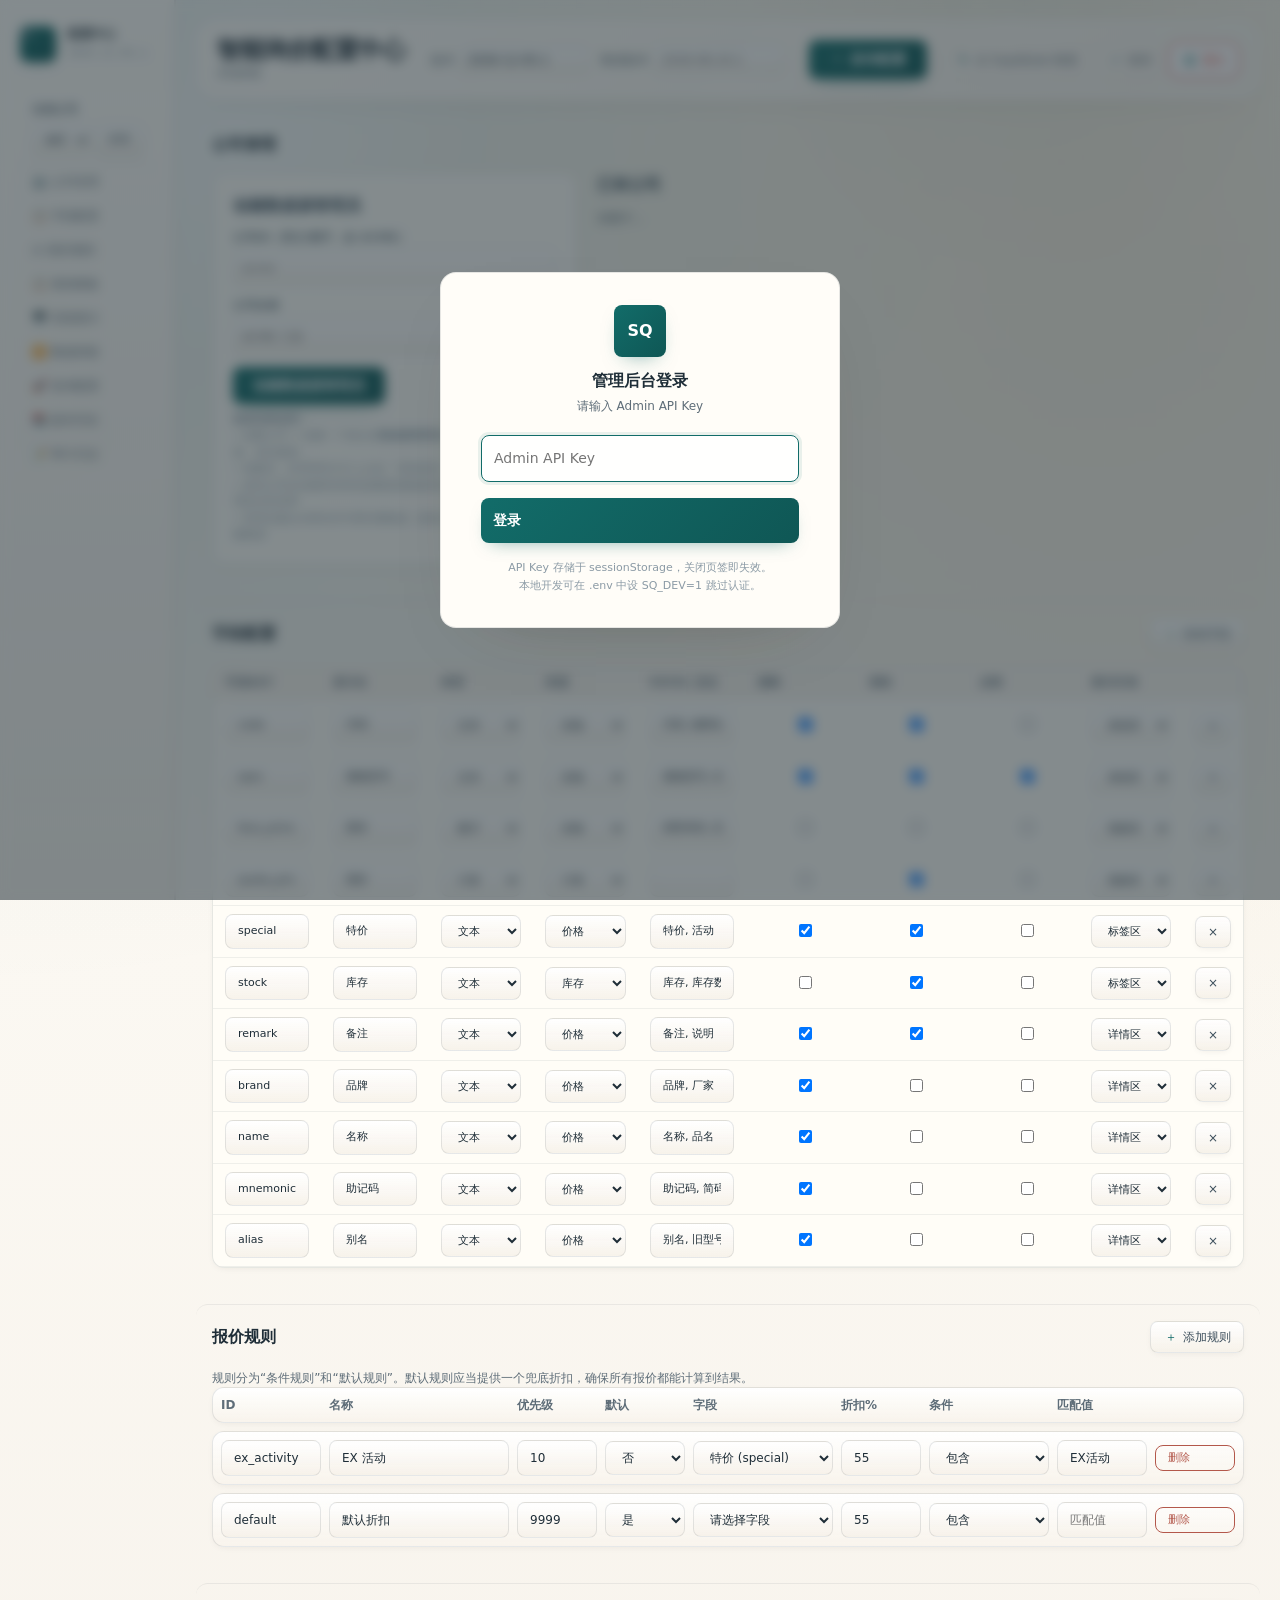
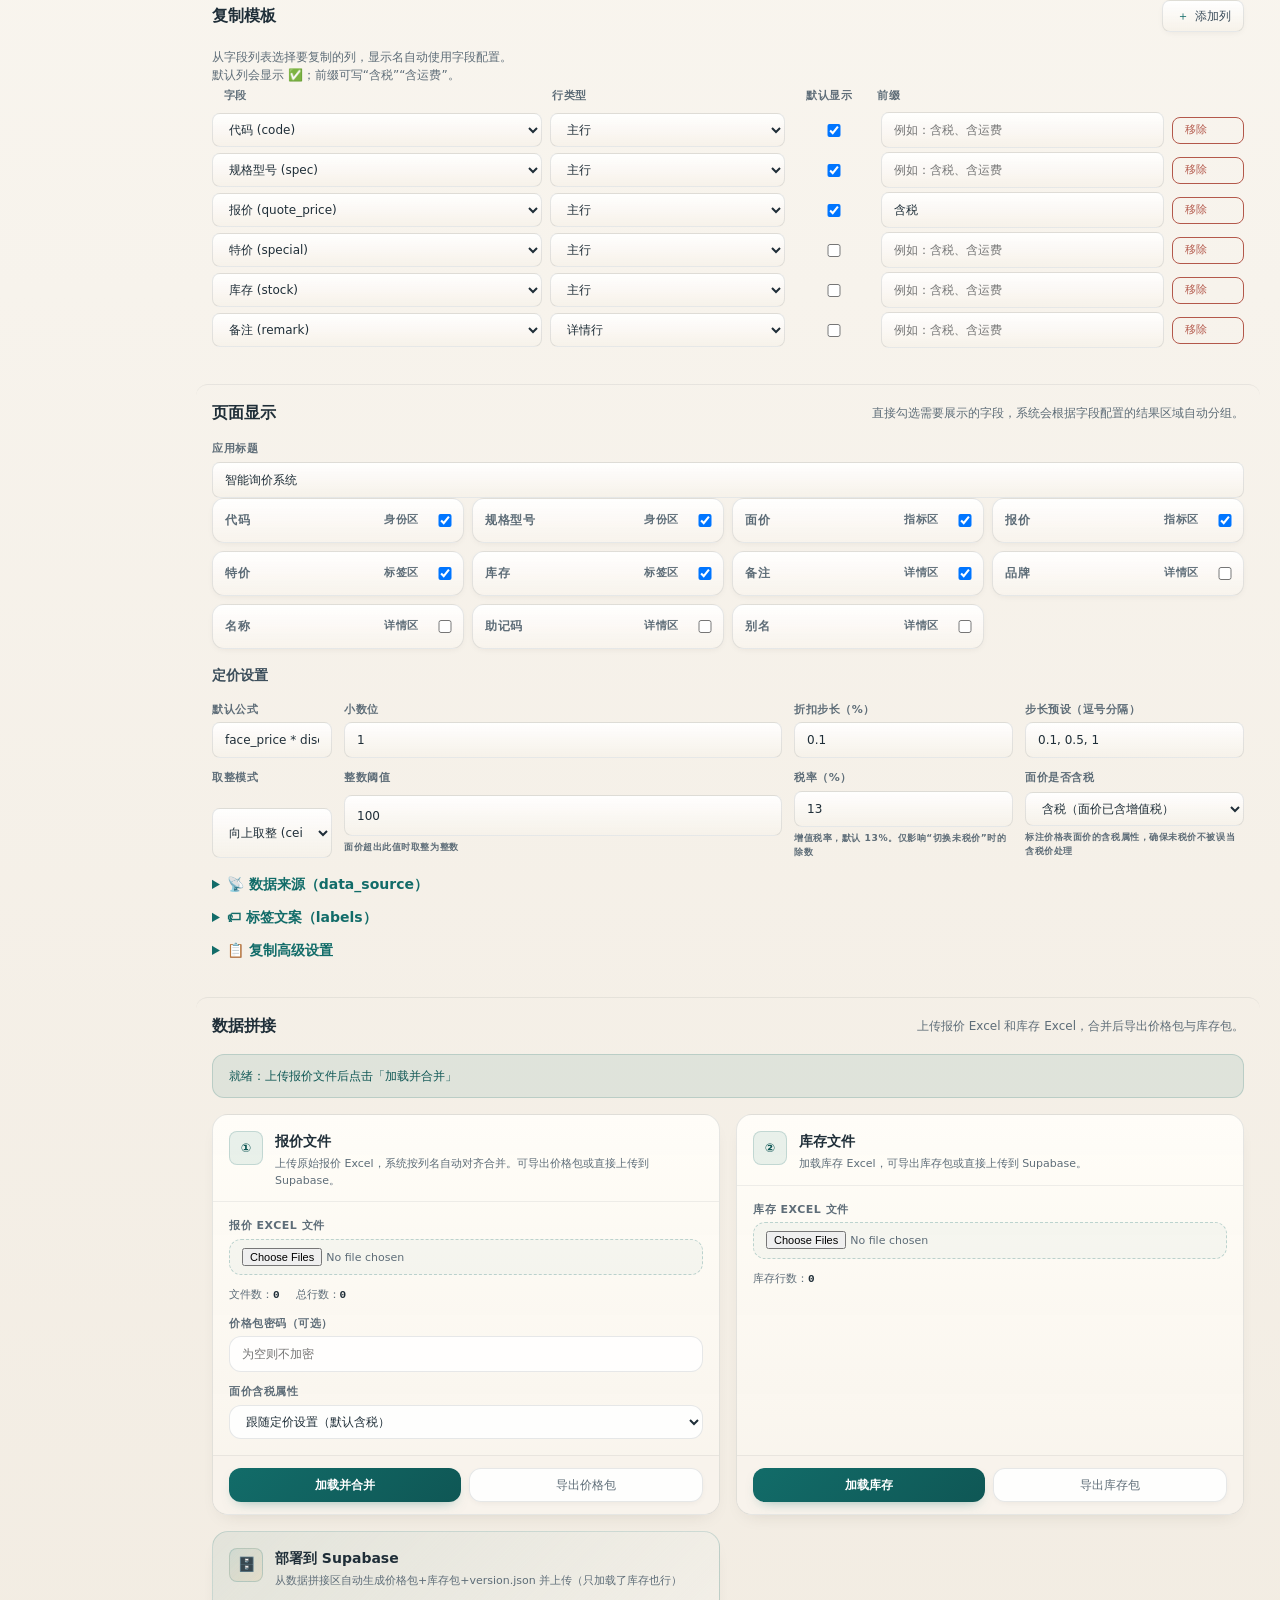
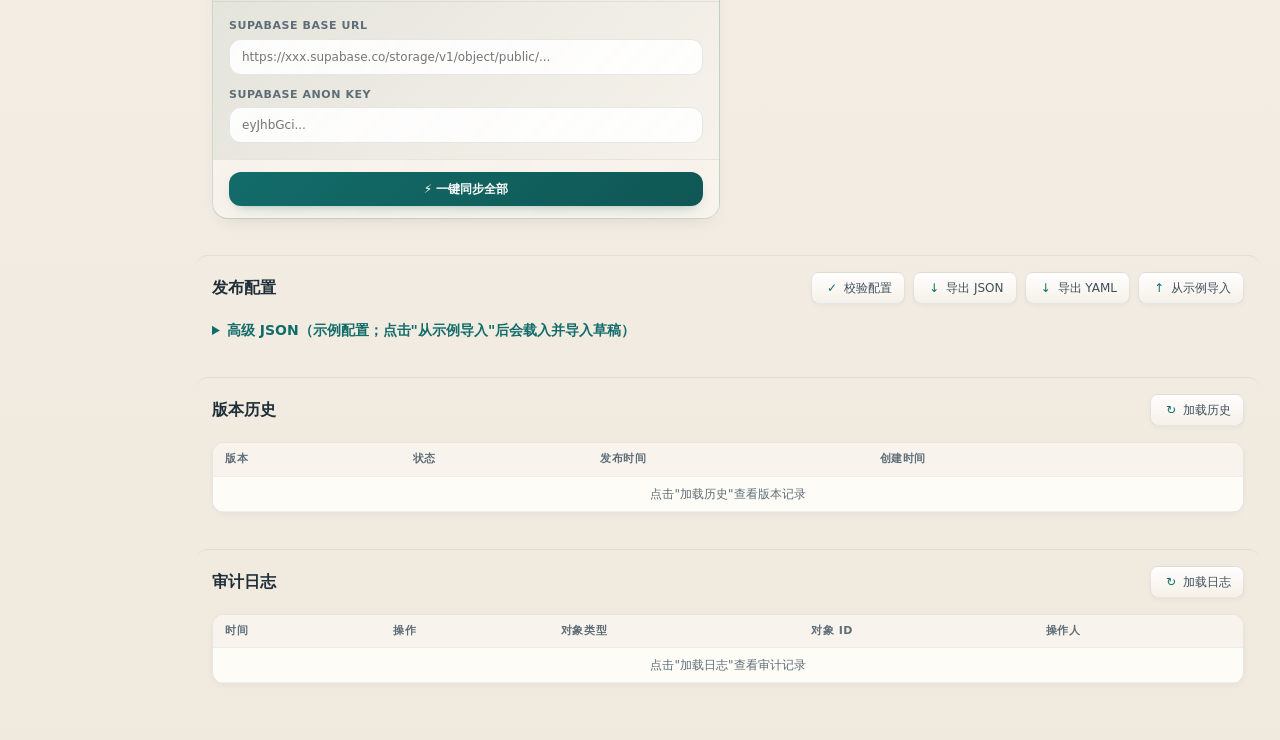
==== admin/index.html @ 6ff82fd8 "fix: 修复空白页/配置按钮无响应/手机版布局 + CSS模块化拆分 ## 核心修复  1. 空白页根因修复：apps/index.html 有 44 处 UTF-8 编码损坏（string_rep" ====
<!doctype html>
<html lang="zh-CN">
<head>
  <meta charset="utf-8">
  <meta name="viewport" content="width=device-width, initial-scale=1">
  <title>智能询价 · 管理后台</title>
  <link rel="stylesheet" href="./styles/base.css?v=10">
  <link rel="stylesheet" href="./styles/layout.css?v=10">
  <link rel="stylesheet" href="./styles/forms.css?v=10">
  <link rel="stylesheet" href="./styles/results.css?v=10">
  <link rel="stylesheet" href="./styles/modals.css?v=10">
  <link rel="stylesheet" href="./styles/responsive.css?v=10">
</head>
<body>
  <!-- 登录遮罩层 -->
  <div id="loginOverlay" class="login-overlay" style="display:none;">
    <div class="login-card">
      <div class="login-logo">SQ</div>
      <h2>管理后台登录</h2>
      <p class="login-sub">请输入 Admin API Key</p>
      <div id="loginError" class="login-error"></div>
      <input id="loginApiKeyInput" class="login-input" type="password" placeholder="Admin API Key" autocomplete="off" />
      <button id="loginBtn" type="button" class="login-btn">登录</button>
      <p class="login-hint">API Key 存储于 sessionStorage，关闭页签即失效。<br>本地开发可在 .env 中设 SQ_DEV=1 跳过认证。</p>
    </div>
  </div>

  <div class="shell">
    <aside class="rail">
      <div class="brand">
        <span class="brand-mark">SQ</span>
        <div>
          <strong>配置中心</strong>
          <span id="activeRevision">未发布</span>
        </div>
      </div>
      <!-- 公司选择器 -->
      <div class="company-selector">
        <label class="company-selector-label">当前公司</label>
        <div class="company-selector-row">
          <select id="companySelect">
            <option value="default">default（默认）</option>
          </select>
          <button id="manageCompaniesBtn" type="button">管理</button>
        </div>
      </div>
      <nav class="nav">
        <a href="#companies">🏢 公司管理</a>
        <a href="#fields">📋 字段配置</a>
        <a href="#rules">⚖️ 报价规则</a>
        <a href="#copy">📋 复制模板</a>
        <a href="#ui-config">🖥️ 页面显示</a>
        <a href="#merger">🔀 数据拼接</a>
        <a href="#publish">🚀 发布配置</a>
        <a href="#history">📚 版本历史</a>
        <a href="#audit">📝 审计日志</a>
      </nav>
    </aside>

    <main class="workspace">
      <header class="topbar">
        <div>
          <h1>智能询价配置中心</h1>
          <p id="statusText" role="status" aria-live="polite">本地草稿</p>
        </div>
        <div class="topbar-fields">
          <label>版本<input id="revision" value=""></label>
          <label>数据版本<input id="configVersion" placeholder="2026-06-24.1"></label>
        </div>
        <div class="actions top-actions">
          <div class="primary-actions">
            <button id="publishBtn" class="primary" type="button"><span aria-hidden="true">↑</span> 发布配置</button>
          </div>
          <div class="secondary-actions">
            <button id="loadConfigBtn" type="button" title="从 Supabase 下载 config.json 覆盖当前草稿"><span aria-hidden="true">↻</span> 从 Supabase 恢复</button>
            <button id="saveDraftBtn" type="button" title="保存为草稿"><span aria-hidden="true">✓</span> 保存</button>
            <button id="logoutBtn" type="button" title="退出登录（清除 API Key）" onclick="logoutAdmin()" style="border:1px solid #e74c3c;color:#e74c3c;background:#fff;"><span aria-hidden="true">⏻</span> 退出</button>
          </div>
        </div>
      </header>
<!-- 公司管理 -->
<section id="companies" class="band" style="scroll-margin-top:130px;">
<div class="section-head">
<h2>公司管理</h2>
</div>
<div class="company-layout">
  <!-- 创建数据源管理员 -->
  <div class="company-create-panel">
    <h3>创建数据源管理员</h3>
    <div class="field-block">
      <label class="field-label">公司ID（英文/数字，如 acme）</label>
      <input id="newCompanyId" type="text" placeholder="acme">
    </div>
    <div class="field-block">
      <label class="field-label">公司名称</label>
      <input id="newCompanyName" type="text" placeholder="ACME 刀具">
    </div>
    <button id="createCompanyBtn" type="button" class="create-btn">创建数据源管理员</button>
    <p class="field-hint" style="margin-top:var(--sp-2);">
      <strong>树形结构说明：</strong><br>
      • 创建公司 = 创建一个独立的<strong>数据源管理员</strong>，拥有独立的配置、数据、折扣规则<br>
      • 创建后，在管理员卡片上点击「添加成员」创建<strong>成员公司</strong><br>
      • 成员公司自动继承管理员的配置/数据/折扣，通过<strong>利润率分组</strong>管理各自利润率<br>
      • 管理员通过令牌访问可看完整数据（面价/折扣），成员公司看脱敏数据
    </p>
  </div>
  <!-- 公司列表（树形） -->
  <div class="company-list-panel">
    <h3>已有公司</h3>
    <div id="companyList">
      <p class="company-list-hint">加载中...</p>
    </div>
  </div>
</div>
</section>

<!-- 字段配置 -->
<section id="fields" class="band" style="scroll-margin-top:130px;">
        <div class="section-head">
          <h2>字段配置</h2>
          <button id="addFieldBtn" type="button"><span aria-hidden="true">＋</span>添加字段</button>
        </div>
        <div class="table-wrap">
          <table>
            <thead>
              <tr>
                <th>字段Key</th>
                <th>显示名</th>
                <th>类型</th>
                <th>来源</th>
                <th>Excel 别名</th>
                <th>搜索</th>
                <th>复制</th>
                <th>必填</th>
                <th>显示区域</th>
                <th></th>
              </tr>
            </thead>
            <tbody id="fieldRows"></tbody>
          </table>
        </div>
      </section>

      <!-- 报价规则 -->
      <section id="rules" class="band" style="scroll-margin-top:130px;">
        <div class="section-head">
          <h2>报价规则</h2>
          <button id="addRuleBtn" type="button"><span aria-hidden="true">＋</span>添加规则</button>
        </div>
        <p class="hint">规则分为“条件规则”和“默认规则”。默认规则应当提供一个兜底折扣，确保所有报价都能计算到结果。</p>
        <div id="ruleRows" class="rule-list"></div>
      </section>

      <!-- 复制模板 -->
      <section id="copy" class="band" style="scroll-margin-top:130px;">
        <div class="section-head">
          <h2>复制模板</h2>
          <button id="addCopyColumnBtn" type="button"><span aria-hidden="true">＋</span> 添加列</button>
        </div>
        <p class="hint">从字段列表选择要复制的列，显示名自动使用字段配置。</p>
        <p class="hint">默认列会显示 ✅；前缀可写“含税”“含运费”。</p>
        <div id="copyRows" class="copy-list"></div>
      </section>

      <!-- 页面显示配置 -->
      <section id="ui-config" class="band" style="scroll-margin-top:130px;">
        <div class="section-head">
          <h2>页面显示</h2>
          <p class="hint">直接勾选需要展示的字段，系统会根据字段配置的结果区域自动分组。</p>
        </div>
        <div class="form-grid">
          <label class="wide">应用标题<input id="uiAppTitle" value="智能询价系统"></label>
        </div>
        <div id="uiFieldLayout" class="ui-field-layout"></div>
        <div class="section-head" style="margin-top:16px;">
          <h3>定价设置</h3>
        </div>
        <div class="form-grid">
          <label>默认公式<input id="pricingFormula" value="face_price * discount_percent / 100"></label>
          <label>小数位<input id="pricingDecimals" type="number" value="1" min="0" max="4"></label>
          <label>折扣步长（%）<input id="pricingDiscountStep" type="number" value="0.1" min="0.1" max="50" step="0.1"></label>
          <label>步长预设（逗号分隔）<input id="pricingDiscountStepPresets" value="0.1, 0.5, 1" placeholder="0.1, 0.5, 1"></label>
          <label>取整模式<select id="pricingRoundMode">
            <option value="ceil">向上取整 (ceil)</option>
            <option value="floor">向下取整 (floor)</option>
            <option value="round">四舍五入 (round)</option>
          </select></label>
          <label>整数阈值<input id="pricingIntegerAbove" type="number" value="100"><small>面价超出此值时取整为整数</small></label>
          <label>税率（%）<input id="pricingTaxRate" type="number" value="13" min="0" max="100" step="1"><small>增值税率，默认 13%。仅影响“切换未税价”时的除数</small></label>
          <label>面价是否含税<select id="pricingFacePriceTaxInclusive">
            <option value="true" selected>含税（面价已含增值税）</option>
            <option value="false">未税（上传时自动转为含税存储）</option>
          </select><small>标注价格表面价的含税属性，确保未税价不被误当含税价处理</small></label>
        </div>

        <!-- 数据来源配置 -->
        <details style="margin-top:16px;cursor:pointer;">
          <summary style="font-weight:600;color:var(--accent);"><span aria-hidden="true">📡</span> 数据来源（data_source）</summary>
          <div class="form-grid" style="margin-top:12px;">
            <label class="wide">Base URL<input id="dsBaseUrl" placeholder="https://xxx.supabase.co/storage/v1/object/public/s-q"></label>
            <label>Config 文件<input id="dsConfigFile" value="config.json"></label>
            <label>价格包文件<input id="dsPriceFile" value="price.bundle.json"></label>
            <label>库存包文件<input id="dsStockFile" value="stock.bundle.json"></label>
            <label>版本文件<input id="dsVersionFile" value="version.json"></label>
            <label>缓存名称<input id="dsCacheName" value="quotation-cache-v3"></label>
          </div>
        </details>

        <!-- 标签文案配置 -->
        <details style="margin-top:12px;cursor:pointer;">
          <summary style="font-weight:600;color:var(--accent);"><span aria-hidden="true">🏷</span> 标签文案（labels）</summary>
          <div class="form-grid" style="margin-top:12px;">
            <label>搜索按钮<input id="lblSearchBtn" placeholder="智能查询"></label>
            <label>库存查询按钮<input id="lblStockBtn" placeholder="库存查询"></label>
            <label>三菱库存按钮<input id="lblMmcBtn" placeholder="三菱库存"></label>
            <label>复制按钮<input id="lblCopyBtn" placeholder="复制勾选"></label>
            <label>勾选标签<input id="lblSelected" placeholder="勾选"></label>
            <label>配置按钮<input id="lblConfig" placeholder="配置"></label>
            <label>输入标题<input id="lblInputTitle" placeholder="输入"></label>
            <label>结果标题<input id="lblResultTitle" placeholder="结果"></label>
            <label>查询占位符<input id="lblQueryPlaceholder" placeholder="请输入规格型号..."></label>
            <label>空提示<input id="lblEmptyHint" placeholder="支持规格、代码..."></label>
            <label>库存前缀<input id="lblStockPrefix" placeholder="库存 "></label>
          </div>
        </details>

        <!-- 复制高级设置 -->
        <details style="margin-top:12px;cursor:pointer;">
          <summary style="font-weight:600;color:var(--accent);"><span aria-hidden="true">📋</span> 复制高级设置</summary>
          <div class="form-grid" style="margin-top:12px;">
            <label>空值替换<input id="copyEmptyValue" placeholder="留空则输出空字符串"></label>
            <label>价格前缀<input id="copyPricePrefix" placeholder="含税"></label>
          </div>
        </details>
      </section>

      <!-- 数据拼接 -->
            <section id="merger" class="band" style="scroll-margin-top:130px;">
              <div class="section-head">
                <h2>数据拼接</h2>
                <p class="hint">上传报价 Excel 和库存 Excel，合并后导出价格包与库存包。</p>
              </div>
              <div id="merger-statusBox" class="merger-status info">就绪</div>

              <div class="merger-cards">

                <!-- 报价文件（合并：加载+导出+上传到Supabase+密码） -->
                <div class="mcard">
                  <div class="mcard-head">
                    <span class="mcard-icon">①</span>
                    <div>
                      <h3>报价文件</h3>
                      <p class="mcard-desc">上传原始报价 Excel，系统按列名自动对齐合并。可导出价格包或直接上传到 Supabase。</p>
                    </div>
                  </div>
                  <div class="mcard-body">
                    <label class="mcard-label">报价 Excel 文件
                      <input id="merger-priceFiles" type="file" accept=".xlsx,.xls" multiple class="mcard-file">
                    </label>
                    <div class="mcard-meta">
                      <span>文件数：<strong id="merger-fileCount">0</strong></span>
                      <span>总行数：<strong id="merger-rowCount">0</strong></span>
                    </div>
                    <label class="mcard-label">价格包密码（可选）
                      <input id="merger-pricePassword" type="password" placeholder="为空则不加密" class="mcard-input">
                    </label>
                    <label class="mcard-label">面价含税属性
                      <select id="merger-facePriceTaxInclusive" class="mcard-input">
                        <option value="">跟随定价设置（默认含税）</option>
                        <option value="true">含税（面价已含增值税）</option>
                        <option value="false">未税（加载时自动转为含税）</option>
                      </select>
                    </label>
                  </div>
                  <div class="mcard-foot">
                    <button id="merger-loadPriceBtn" type="button" class="mcard-btn primary">加载并合并</button>
                    <button id="merger-exportPriceBtn" type="button" class="mcard-btn secondary">导出价格包</button>
                  </div>
                </div>

                <!-- 库存文件（合并：加载+导出+上传到Supabase） -->
                <div class="mcard">
                  <div class="mcard-head">
                    <span class="mcard-icon">②</span>
                    <div>
                      <h3>库存文件</h3>
                      <p class="mcard-desc">加载库存 Excel，可导出库存包或直接上传到 Supabase。</p>
                    </div>
                  </div>
                  <div class="mcard-body">
                    <label class="mcard-label">库存 Excel 文件
                      <input id="merger-stockFiles" type="file" accept=".xlsx,.xls" multiple class="mcard-file">
                    </label>
                    <div class="mcard-meta">
                      <span>库存行数：<strong id="merger-stockCount">0</strong></span>
                    </div>
                  </div>
                  <div class="mcard-foot">
                    <button id="merger-loadStockBtn" type="button" class="mcard-btn primary">加载库存</button>
                    <button id="merger-exportStockBtn" type="button" class="mcard-btn secondary">导出库存包</button>
                  </div>
                </div>

                <!-- 隐藏的备用文件选择器（admin/app.js 回退逻辑用） -->
                <input id="sb-priceFileInput" type="file" accept=".json" hidden>
                <input id="sb-stockFileInput" type="file" accept=".json" hidden>

<!-- Supabase 部署（原独立报价单位置） -->
<div class="mcard mcard--highlight">
  <div class="mcard-head">
    <span class="mcard-icon mcard-icon--accent">🗄️</span>
    <div>
      <h3>部署到 Supabase</h3>
      <p class="mcard-desc">从数据拼接区自动生成价格包+库存包+version.json 并上传（只加载了库存也行）</p>
    </div>
  </div>
  <div class="mcard-body">
    <label class="mcard-label">Supabase Base URL
      <input id="sb-baseUrl" type="text" placeholder="https://xxx.supabase.co/storage/v1/object/public/..." class="mcard-input">
    </label>
    <label class="mcard-label">Supabase Anon Key
      <input id="sb-anonKey" type="password" placeholder="eyJhbGci..." class="mcard-input">
    </label>
  </div>
  <div class="mcard-foot">
    <button id="sb-syncAllBtn" type="button" class="mcard-btn primary mcard-btn--wide">⚡ 一键同步全部</button>
  </div>
</div>
<div id="sb-statusBar" class="supabase-status"></div>

                              </div><!-- /.merger-cards -->

              <!-- 隐藏：merger-app.js 仍需要这些 DOM 节点，但不在 UI 中显示 -->
              <textarea id="merger-appConfig" style="display:none;"></textarea>
              <pre id="merger-configPreview" style="display:none;"></pre>
            </section>


      <!-- 发布配置 -->
      <section id="publish" class="band" style="scroll-margin-top:130px;">

        <div class="section-head">
          <h2>发布配置</h2>
          <div class="actions">
            <button id="validateConfigBtn" type="button"><span aria-hidden="true">✓</span>校验配置</button>
            <button id="exportJsonBtn" type="button"><span aria-hidden="true">↓</span>导出 JSON</button>
            <button id="exportYamlBtn" type="button"><span aria-hidden="true">↓</span>导出 YAML</button>
            <button id="importJsonBtn" type="button"><span aria-hidden="true">↑</span>从示例导入</button>
          </div>
        </div>
        <!-- 校验结果 -->
        <div id="validateResult" style="display:none;margin-bottom:12px;"></div>
        <details style="margin-top:4px;">
          <summary style="font-weight:600;color:var(--accent);cursor:pointer;">高级 JSON（示例配置；点击"从示例导入"后会载入并导入草稿）</summary>
          <textarea id="advancedJson" rows="14" style="margin-top:8px;"></textarea>
        </details>
      </section>

      <!-- 版本历史 -->
      <section id="history" class="band" style="scroll-margin-top:130px;">
        <div class="section-head">
          <h2>版本历史</h2>
          <button id="loadHistoryBtn" type="button"><span aria-hidden="true">↻</span>加载历史</button>
        </div>
        <div class="table-wrap">
          <table id="historyTable">
            <thead>
              <tr>
                <th>版本</th>
                <th>状态</th>
                <th>发布时间</th>
                <th>创建时间</th>
                <th></th>
              </tr>
            </thead>
            <tbody id="historyRows">
              <tr><td colspan="5" style="color:var(--muted);text-align:center;">点击"加载历史"查看版本记录</td></tr>
            </tbody>
          </table>
        </div>
      </section>

      <!-- 审计日志 -->
      <section id="audit" class="band" style="scroll-margin-top:130px;">
        <div class="section-head">
          <h2>审计日志</h2>
          <button id="loadAuditBtn" type="button"><span aria-hidden="true">↻</span>加载日志</button>
        </div>
        <div class="table-wrap">
          <table>
            <thead>
              <tr>
                <th>时间</th>
                <th>操作</th>
                <th>对象类型</th>
                <th>对象 ID</th>
                <th>操作人</th>
              </tr>
            </thead>
            <tbody id="auditRows">
              <tr><td colspan="5" style="color:var(--muted);text-align:center;">点击"加载日志"查看审计记录</td></tr>
            </tbody>
          </table>
        </div>
      </section>
    </main>

<!-- SheetJS 自托管（admin/lib/xlsx.full.min.js，官方 xlsx-0.20.2 版）：消除第三方 CDN 供应链风险 -->
<script src="./lib/xlsx.full.min.js"></script>
<script src="./lib/config-core.js?v=9"></script>
<script src="./lib/data-utils.js?v=9"></script>
<script src="./lib/bundle-utils.js?v=9"></script>
<script src="./lib/export-utils.js?v=9"></script>
<script src="./merger-app.js?v=14"></script>
<script src="./lib/admin-core.js?v=15"></script>
<script src="./lib/companies.js?v=15"></script>
<script src="./lib/tiers.js?v=15"></script>
<script src="./lib/supabase-deploy.js?v=15"></script>
<script src="./lib/standalone-html.js?v=16"></script>
<script src="./lib/config-collect.js?v=15"></script>
<script src="./lib/config-render.js?v=15"></script>
<script src="./lib/config-api.js?v=15"></script>
<script src="./lib/event-bindings.js?v=15"></script>
<script src="./app.js?v=15"></script>
</body>
</html>
---- admin/styles/base.css ----
/* CSS 变量、reset、全局排版、动画 — 由 scripts/split_css.py 自动拆分 */
/* ─── Design Tokens — 对齐主应用暖棕/绿松石色系 ─────────────────────── */
:root {
  /* 背景 & Surface — 暖米色系 */
  --bg:             #f7f3ec;
  --bg-soft:        #fffdf8;
  --surface:        rgba(255, 253, 248, 0.92);
  --surface-strong: #fffdfa;
  --surface-raised: rgba(248, 243, 236, 0.96);
  --surface-sunken: #f3eee6;
  --field:          rgba(255, 255, 255, 0.88);

  /* 边框 */
  --line:        rgba(31, 48, 60, 0.11);
  --line-light:  rgba(31, 48, 60, 0.07);
  --line-strong: rgba(31, 48, 60, 0.18);

  /* 文字 */
  --ink:           #1f2e38;
  --ink-secondary: #3d4f5c;
  --muted:         #5e6d78;
  --muted-light:   #8b9aa5;

  /* 强调色：绿松石 */
  --accent:      #126c69;
  --accent-dark: #0f5755;
  --accent-soft: rgba(18, 108, 105, 0.09);
  --accent-muted:rgba(18, 108, 105, 0.18);

  /* 语义色 */
  --success:       #1f7b56;
  --success-light: rgba(31, 123, 86, 0.1);
  --warning:       #ab7220;
  --warning-light: rgba(171, 114, 32, 0.1);
  --danger:        #b3584b;
  --danger-light:  rgba(179, 88, 75, 0.1);

  /* 间距 */
  --sp-1: 4px;  --sp-2: 8px;  --sp-3: 12px; --sp-4: 16px;
  --sp-5: 20px; --sp-6: 24px; --sp-8: 32px; --sp-10: 40px;

  /* 字体 */
  --font-sans: "PingFang SC", "Hiragino Sans GB", "Microsoft YaHei", "Segoe UI", system-ui, sans-serif;
  --font-mono: "JetBrains Mono", "SFMono-Regular", "Cascadia Code", "Consolas", monospace;
  --font-head: "STZhongsong", "STSong", "Noto Serif SC", "Songti SC", serif;
  --text-xs: 11px; --text-sm: 12px; --text-base: 14px;
  --text-lg: 16px; --text-xl: 20px; --text-2xl: 24px;

  /* 圆角 */
  --radius-sm: 8px; --radius-md: 12px; --radius-lg: 16px; --radius-xl: 22px;

  /* 阴影 */
  --shadow-sm:  0 2px 8px -4px rgba(47, 37, 20, 0.12);
  --shadow-md:  0 8px 20px -12px rgba(47, 37, 20, 0.18);
  --shadow-lg:  0 16px 36px -20px rgba(47, 37, 20, 0.24);
  --shadow-xl:  0 26px 72px -46px rgba(47, 37, 20, 0.35);

  /* 过渡 */
  --transition: 0.24s cubic-bezier(0.16, 1, 0.3, 1);
}

/* ─── Reset & Base ─────────────────────────────────────────────────── */
* { box-sizing: border-box; }

html { color-scheme: light; }

body {
  margin: 0;
  color: var(--ink);
  background:
    radial-gradient(circle at top left, rgba(18, 108, 105, 0.1), transparent 24%),
    radial-gradient(circle at 86% 6%, rgba(214, 178, 112, 0.18), transparent 22%),
    linear-gradient(180deg, #fffdf8 0%, #f7f3ec 48%, #f0e9de 100%);
  font-family: var(--font-sans);
  font-size: var(--text-base);
  line-height: 1.5;
  -webkit-font-smoothing: antialiased;
  min-height: 100dvh;
}

body::before {
  content: "";
  position: fixed;
  inset: 0;
  pointer-events: none;
  background-image:
    linear-gradient(rgba(64, 83, 96, 0.022) 1px, transparent 1px),
    linear-gradient(90deg, rgba(64, 83, 96, 0.022) 1px, transparent 1px);
  background-size: 32px 32px;
  mask-image: linear-gradient(180deg, rgba(0,0,0,0.5), transparent 80%);
  z-index: 0;
}

body::after {
  content: "";
  position: fixed;
  inset: 0;
  pointer-events: none;
  background:
    radial-gradient(circle at 18% 14%, rgba(255, 255, 255, 0.58), transparent 20%),
    radial-gradient(circle at 80% 0%, rgba(18, 108, 105, 0.05), transparent 22%);
  opacity: 0.9;
  z-index: 0;
}

h1, h2, h3, p { margin: 0; }

h1 {
  font-family: var(--font-head);
  font-size: var(--text-2xl);
  font-weight: 700;
  letter-spacing: -0.02em;
  color: var(--ink);
}

h2 {
  font-family: var(--font-head);
  font-size: var(--text-lg);
  font-weight: 600;
  color: var(--ink);
}

h3 {
  font-size: var(--text-base);
  font-weight: 600;
  color: var(--ink-secondary);
}

code {
  font-family: var(--font-mono);
  font-size: var(--text-sm);
  background: var(--surface-sunken);
  padding: 2px 6px;
  border-radius: 4px;
}

pre {
  white-space: pre-wrap;
  overflow-wrap: anywhere;
  min-height: 120px;
  border: 1px solid var(--line);
  border-radius: var(--radius-md);
  background: #1a2430;
  color: #e2e8f0;
  padding: var(--sp-3);
  line-height: 1.5;
  font-size: var(--text-xs);
  font-family: var(--font-mono);
  box-shadow: var(--shadow-sm);
}
---- admin/styles/layout.css ----
/* 页面骨架、顶栏、工具栏、面板布局 — 由 scripts/split_css.py 自动拆分 */
/* ─── Shell Layout ─────────────────────────────────────────────────── */
.shell {
  position: relative;
  z-index: 1;
  display: grid;
  grid-template-columns: 176px minmax(0, 1fr);
  min-height: 100vh;
}

/* ─── Sidebar Rail ─────────────────────────────────────────────────── */
.rail {
  position: sticky;
  top: 0;
  height: 100vh;
  overflow-y: auto;
  border-right: 1px solid var(--line);
  background: linear-gradient(180deg, rgba(255,253,248,0.96), rgba(248,243,236,0.94));
  backdrop-filter: blur(10px);
  padding: var(--sp-6) var(--sp-5);
  box-shadow: inset -1px 0 0 var(--line);
}

.brand {
  display: flex;
  align-items: center;
  gap: var(--sp-3);
  margin-bottom: var(--sp-8);
}

.brand-mark {
  display: grid;
  place-items: center;
  width: 36px;
  height: 36px;
  border-radius: var(--radius-sm);
  background: linear-gradient(135deg, var(--accent), var(--accent-dark));
  color: #fff;
  font-weight: 800;
  font-size: 11px;
  flex-shrink: 0;
  box-shadow: 0 4px 12px -6px rgba(18,108,105,0.5);
}

.brand strong {
  display: block;
  font-size: var(--text-sm);
  font-weight: 700;
  color: var(--ink);
  letter-spacing: -0.01em;
}

.brand span {
  display: block;
  font-size: var(--text-xs);
  color: var(--muted-light);
  margin-top: 2px;
  font-family: var(--font-mono);
}

.nav {
  display: grid;
  gap: 2px;
}

.nav a {
  border-radius: var(--radius-sm);
  color: var(--muted);
  padding: 7px var(--sp-3);
  text-decoration: none;
  font-size: var(--text-sm);
  font-weight: 500;
  transition: background var(--transition), color var(--transition);
  display: flex;
  align-items: center;
  gap: 6px;
}

.nav a:hover {
  background: var(--accent-soft);
  color: var(--accent-dark);
}

/* ─── Main Workspace ───────────────────────────────────────────────── */
.workspace {
  width:100%;
  max-width:1800px;
  margin:0 auto;
  padding:20px;
  box-sizing:border-box;
  min-height: 100vh;
}

.topbar {
  position: sticky;
  top: 0;
  z-index: 100;
  display: flex;
  align-items: center;
  justify-content: space-between;
  gap: var(--sp-4);
  margin-bottom: var(--sp-4);
  padding: var(--sp-4) var(--sp-5);
  background: linear-gradient(135deg, rgba(255,253,248,0.96), rgba(248,243,236,0.94));
  border: 1px solid rgba(255,255,255,0.7);
  border-radius: var(--radius-xl);
  box-shadow: var(--shadow-md);
  backdrop-filter: blur(12px);
}

.topbar h1 { line-height: 1.1; }

.topbar p {
  color: var(--muted);
  font-size: var(--text-xs);
  margin-top: 3px;
  font-family: var(--font-mono);
}

.js-status-bar {
  display: flex;
  align-items: center;
  gap: var(--sp-2);
  color: var(--muted);
  font-size: var(--text-xs);
  margin-bottom: var(--sp-4);
  padding: 7px var(--sp-3);
  background: rgba(18,108,105,0.06);
  border-radius: var(--radius-md);
  border: 1px solid var(--accent-soft);
}

.js-status-bar strong { color: var(--accent-dark); font-family: var(--font-mono); }

/* ─── Buttons ──────────────────────────────────────────────────────── */
.actions {
  display: flex;
  flex-wrap: wrap;
  gap: var(--sp-2);
}

.top-actions { align-items: center; }

.top-actions .primary-actions { margin-right: var(--sp-2); }

.top-actions .secondary-actions { display: flex; gap: var(--sp-1); }

.top-actions .secondary-actions button {
  background: transparent;
  border-color: transparent;
  color: var(--muted);
  padding: var(--sp-2) var(--sp-3);
  font-size: var(--text-sm);
}

.top-actions .secondary-actions button:hover {
  background: var(--accent-soft);
  color: var(--accent-dark);
  border-color: var(--accent-muted);
}

.topbar .primary {
  padding: var(--sp-2) var(--sp-5);
  font-size: var(--text-base);
}

/* ─── Sections (band) ──────────────────────────────────────────────── */
.band, .panel {
  border-top: 1px solid var(--line-light);
  border-radius:12px;
  padding:16px;
  margin-bottom:20px;
}

.band:first-child { border-top: none; }

.section-head {
  display: flex;
  align-items: center;
  justify-content: space-between;
  gap: var(--sp-3);
  margin-bottom: var(--sp-4);
}

.section-head h2 { white-space: nowrap; }

.hint {
  color: var(--muted);
  font-size: var(--text-sm);
  margin: 0;
  line-height: 1.5;
}

.rule-row--header{
    background:none;
    border:none;
    box-shadow:none;

    padding:0 8px;

    font-size:12px;

    font-weight:700;

    color:var(--muted);
}

.rule-row:not(.rule-row--header):hover{
    border-color:var(--accent-muted);
    box-shadow:var(--shadow-md);
}

.copy-row--header {
  background: none;
  border: none;
  box-shadow: none;
  padding: var(--sp-1) var(--sp-3);
  font-size: var(--text-xs);
  font-weight: 600;
  color: var(--muted);
  text-transform: uppercase;
  letter-spacing: 0.04em;
}

.copy-row--header:hover { border-color: transparent; box-shadow: none; }

.field-preview-header {
  display: flex;
  align-items: center;
  justify-content: space-between;
  margin-bottom: var(--sp-3);
  font-size: var(--text-sm);
  color: var(--muted);
  font-weight: 600;
}

.upload-result-header {
  display: flex;
  align-items: center;
  justify-content: space-between;
  margin-bottom: var(--sp-3);
  flex-wrap: wrap;
  gap: var(--sp-2);
}

/* ─── Inspector Panel ───────────────────────────────────────────────── */
.panel {
  padding-top: 0;
  margin-bottom: var(--sp-5);
}

/* ─── Topbar Version Fields ─────────────────────────────────────────── */
.topbar-fields {
  display: flex;
  align-items: center;
  gap: var(--sp-3);
}

.topbar-fields label {
  font-size: var(--text-sm);
  color: var(--muted);
  display: flex;
  align-items: center;
  gap: var(--sp-1);
  text-transform: none;
  letter-spacing: normal;
  font-weight: 500;
}

.topbar-fields input {
  width: 130px;
  padding: var(--sp-1) var(--sp-2);
  font-size: var(--text-sm);
}
---- admin/styles/forms.css ----
/* 表单控件、按钮、输入框、步进预设、徽标、工具类 — 由 scripts/split_css.py 自动拆分 */
button, input, select, textarea {
  font: inherit;
  transition: all var(--transition);
}

button {
  display: inline-flex;
  align-items: center;
  gap: var(--sp-1);
  min-height: 32px;
  border: 1px solid var(--line);
  border-radius: var(--radius-sm);
  background: linear-gradient(180deg, rgba(255,255,255,0.96), rgba(246,241,233,0.92));
  color: var(--ink-secondary);
  padding: 0 var(--sp-3);
  cursor: pointer;
  font-size: var(--text-sm);
  font-weight: 500;
  box-shadow: var(--shadow-sm);
}

button span[aria-hidden] {
  display: inline-block;
  width: 16px;
  text-align: center;
  color: var(--accent);
  font-size: var(--text-sm);
}

button:hover {
  border-color: var(--accent-muted);
  color: var(--accent-dark);
  background: linear-gradient(180deg, rgba(255,255,255,1), rgba(240,250,249,0.9));
  transform: translateY(-1px);
  box-shadow: var(--shadow-md);
}

button:active { transform: scale(0.98); }

button.primary {
  background: linear-gradient(135deg, var(--accent), var(--accent-dark));
  border-color: var(--accent);
  color: #fff;
  font-weight: 600;
  box-shadow: 0 8px 18px -10px rgba(18,108,105,0.55);
}

button.primary span[aria-hidden] { color: rgba(255,255,255,0.85); }

button.primary:hover {
  background: linear-gradient(135deg, #15847f, var(--accent-dark));
  box-shadow: 0 12px 22px -10px rgba(18,108,105,0.65);
}

.small-btn {
  padding: var(--sp-1) var(--sp-3);
  font-size: var(--text-xs);
  min-height: 26px;
  background: rgba(255,255,255,0.88);
  border-color: var(--line);
  box-shadow: none;
}

.small-btn:hover {
  background: var(--accent-soft);
  border-color: var(--accent-muted);
  color: var(--accent-dark);
}

.danger-btn {
  color: var(--danger);
  border-color: transparent;
  background: transparent;
  box-shadow: none;
}

.danger-btn:hover {
  border-color: var(--danger);
  background: var(--danger-light);
  color: var(--danger);
}

.warn-btn {
  color: var(--amber-700, #b45309);
  border-color: transparent;
  background: transparent;
  box-shadow: none;
}

.warn-btn:hover {
  border-color: var(--amber-700, #b45309);
  background: rgba(245, 158, 11, 0.1);
  color: var(--amber-800, #92400e);
}

.success-btn {
  color: var(--emerald-700, #047857);
  border-color: transparent;
  background: transparent;
  box-shadow: none;
}

.success-btn:hover {
  border-color: var(--emerald-700, #047857);
  background: rgba(16, 185, 129, 0.1);
  color: var(--emerald-800, #065f46);
}

/* ─── Form Controls ────────────────────────────────────────────────── */
input, select, textarea {
  width: 100%;
  border: 1px solid var(--line);
  border-radius: var(--radius-sm);
  background: linear-gradient(180deg, rgba(255,255,255,0.94), rgba(246,241,233,0.88));
  color: var(--ink);
  padding: var(--sp-2) var(--sp-3);
  font-size: var(--text-sm);
}

input:focus, select:focus, textarea:focus {
  outline: none;
  border-color: var(--accent);
  box-shadow: 0 0 0 3px var(--accent-soft);
}

textarea { resize: vertical; line-height: 1.55; }

label {
  display: grid;
  gap: var(--sp-1);
  color: var(--muted);
  font-size: var(--text-xs);
  font-weight: 700;
  text-transform: uppercase;
  letter-spacing: 0.05em;
}

label input, label select, label textarea {
  color: var(--ink);
  font-weight: 400;
  text-transform: none;
  letter-spacing: normal;
}

.form-grid {
  display: grid;
  grid-template-columns:
    120px
    2fr
    1fr
    1fr;
  gap: var(--sp-3);
}

.wide { grid-column: 1 / -1; }

.danger-btn { color: var(--danger) !important; border-color: var(--danger) !important; }

.danger-btn:hover { background: var(--danger) !important; color: #fff !important; }

/* ─── UI Layout Grid ───────────────────────────────────────────────── */
.ui-field-layout {
  display: grid;
  grid-template-columns:
      repeat(auto-fill,minmax(220px,1fr));
  gap:8px;
}

.ui-field-row {
  display: grid;
  grid-template-columns: 1fr auto auto;
  gap: var(--sp-3);
  align-items: center;
  padding: var(--sp-3);
  border: 1px solid var(--line);
  border-radius: var(--radius-md);
  background: linear-gradient(180deg, rgba(255,255,255,0.95), rgba(248,243,236,0.88));
  box-shadow: var(--shadow-sm);
  transition: border-color var(--transition);
}

.ui-field-row:hover { border-color: var(--accent-muted); }

.ui-field-name { font-size: var(--text-sm); font-weight: 600; }

.ui-field-area { font-size: var(--text-xs); color: var(--muted); white-space: nowrap; }

.ui-layout-grid {
  display: grid;
  grid-template-columns: repeat(2, 1fr);
  gap: var(--sp-3);
  margin-top: var(--sp-3);
}

.ui-layout-area {
  border: 1px solid var(--line);
  border-radius: var(--radius-md);
  background: var(--surface);
  padding: var(--sp-3);
}

.ui-layout-area label small {
  display: block;
  color: var(--muted);
  font-weight: 400;
  margin-bottom: var(--sp-1);
  font-size: var(--text-xs);
}

/* ─── Badges ────────────────────────────────────────────────────────── */
.badge {
  display: inline-flex;
  align-items: center;
  padding: 2px 8px;
  border-radius: 100px;
  font-size: var(--text-xs);
  font-weight: 600;
  letter-spacing: 0.01em;
}

.badge-green  { background: var(--success-light); color: var(--success); border: 1px solid rgba(31,123,86,0.2); }

.badge-amber  { background: var(--warning-light);  color: var(--warning);  border: 1px solid rgba(171,114,32,0.2); }

.badge-muted  { background: var(--surface-sunken); color: var(--muted); border: 1px solid var(--line); }

.chip-btn {
  padding: var(--sp-1) var(--sp-3);
  font-size: var(--text-sm);
  border-radius: 100px;
  background: transparent;
  border: none;
  box-shadow: none;
}

.chip-btn small { color: var(--muted-light); margin-left: var(--sp-1); }

.chip-select {
  border: none;
  background: transparent;
  border-radius: 100px;
  padding: var(--sp-1) var(--sp-3);
  box-shadow: none;
}

.chip-select:hover { background: var(--surface-sunken); }

.chip-select.active { background: var(--accent-soft); color: var(--accent-dark); font-weight: 600; }

/* ─── Rename Panel ──────────────────────────────────────────────────── */
.rename-panel {
  display: flex;
  align-items: center;
  gap: var(--sp-2);
  margin-top: var(--sp-3);
  padding: var(--sp-3) var(--sp-4);
  background: var(--warning-light);
  border: 1px solid rgba(171,114,32,0.22);
  border-radius: var(--radius-md);
  flex-wrap: wrap;
}

.rename-panel strong { font-size: var(--text-sm); color: var(--warning); }

.rename-panel input { width: auto; min-width: 140px; flex: 1; }

.import-tabs {
  display: flex;
  border-bottom: 1px solid var(--line);
  background: var(--surface-raised);
}

.tab-btn {
  border: none;
  border-radius: 0;
  background: transparent;
  padding: var(--sp-3) var(--sp-4);
  font-size: var(--text-sm);
  color: var(--muted);
  border-bottom: 2px solid transparent;
  margin-bottom: -1px;
  font-weight: 500;
  box-shadow: none;
}

.tab-btn:hover { color: var(--ink-secondary); background: transparent; transform: none; }

.tab-btn.active {
  color: var(--accent);
  border-bottom-color: var(--accent);
  background: transparent;
}

.tab-pane { padding: var(--sp-4); }

.deploy-card button {
  width: 100%;
  justify-content: center;
}

.mcard-label {
  display: flex;
  flex-direction: column;
  gap: var(--sp-1);
  font-size: var(--text-xs);
  font-weight: 700;
  color: var(--muted);
  text-transform: uppercase;
  letter-spacing: 0.05em;
}

.mcard-input {
  border: 1px solid var(--line);
  border-radius: var(--radius-md);
  padding: var(--sp-2) var(--sp-3);
  font-size: var(--text-sm);
  background: rgba(255,255,255,0.88);
  color: var(--ink);
  width: 100%;
}

.mcard-input:focus {
  outline: none;
  border-color: var(--accent);
  box-shadow: 0 0 0 3px var(--accent-soft);
}

.mcard-btn.primary {
  background: linear-gradient(135deg, var(--accent), var(--accent-dark));
  color: #fff;
  border: none;
  box-shadow: 0 6px 14px -8px rgba(18,108,105,0.55);
}

.mcard-btn.primary:hover {
  background: linear-gradient(135deg, #15847f, var(--accent-dark));
  box-shadow: 0 10px 18px -8px rgba(18,108,105,0.65);
}

.inline-test {
  display: grid;
  grid-template-columns: 1fr auto;
  gap: var(--sp-2);
  margin: var(--sp-3) 0;
}

.advanced { color: var(--warning); }

.danger { color: var(--danger); }

.login-input {
  width: 100%;
  padding: var(--sp-3);
  border: 1px solid var(--line);
  border-radius: var(--radius-sm);
  font-size: var(--text-base);
  box-sizing: border-box;
  margin-bottom: var(--sp-4);
  background: var(--field);
}

/* ─── Company Selector (sidebar) ────────────────────────────────────── */
.company-selector {
  padding: var(--sp-2) var(--sp-3);
  border-bottom: 1px solid var(--line);
}

.company-selector-label {
  font-size: var(--text-xs);
  color: var(--muted);
  display: block;
  margin-bottom: var(--sp-1);
  font-weight: 700;
  text-transform: uppercase;
  letter-spacing: 0.05em;
}

.company-selector-row {
  display: flex;
  gap: var(--sp-1);
}

.company-selector-row select {
  flex: 1;
  padding: var(--sp-2) var(--sp-2);
  font-size: var(--text-sm);
}

.company-selector-row button {
  padding: var(--sp-2) var(--sp-3);
  font-size: var(--text-xs);
  min-height: auto;
}

.company-create-panel .field-label {
  display: block;
  font-size: var(--text-xs);
  color: var(--muted);
  margin-bottom: var(--sp-1);
  font-weight: 700;
  text-transform: uppercase;
  letter-spacing: 0.05em;
}

.company-create-panel input {
  width: 100%;
  padding: var(--sp-2);
  border: 1px solid var(--line);
  border-radius: var(--radius-sm);
  box-sizing: border-box;
  font-size: var(--text-sm);
}
---- admin/styles/results.css ----
/* 结果列表、报价/折扣/利润单元格、表格、库存显示 — 由 scripts/split_css.py 自动拆分 */
/* ─── Tables ───────────────────────────────────────────────────────── */
.table-wrap {
  width:100%;
  overflow-x: auto;
  border: 1px solid var(--line);
  border-radius: var(--radius-md);
  background: var(--surface);
  box-shadow: var(--shadow-sm);
}

table {
  width: 100%;
  min-width: 640px;
  border-collapse: collapse;
}

th, td {
  border-bottom: 1px solid var(--line-light);
  padding: var(--sp-2) var(--sp-3);
  text-align: left;
  vertical-align: middle;
  font-size: var(--text-sm);
}

th {
  background: var(--surface-raised);
  color: var(--muted);
  font-size: var(--text-xs);
  font-weight: 700;
  text-transform: uppercase;
  letter-spacing: 0.05em;
  position: sticky;
  top: 0;
}

td input, td select { min-width: 80px; font-size: var(--text-xs); }

.key-col { font-family: var(--font-mono); font-size: var(--text-xs); }

th.matched { color: var(--success); }

th.unmatched { color: var(--warning); }

/* ─── Rule & Copy Rows ─────────────────────────────────────────────── */
.rule-list, .copy-list { display: grid; gap: var(--sp-2); }

.copy-row{
  display:grid;
  grid-template-columns:
      1fr
      1fr
      100px
      1fr
      100px;

  gap:var(--sp-2);
  align-items:center;
}

.rule-row{
  display:grid;

  grid-template-columns:
      100px
      180px
      80px
      80px
      140px
      80px
      120px
      1fr
      80px;

  gap:var(--sp-2);

  align-items:center;

  border:1px solid var(--line);

  border-radius:var(--radius-md);

  background:linear-gradient(
      180deg,
      rgba(255,255,255,.95),
      rgba(248,243,236,.92)
  );

  padding:var(--sp-2);

  box-shadow:var(--shadow-sm);
}

.rule-row:hover, .copy-row:hover {
  border-color: var(--accent-muted);
  box-shadow: var(--shadow-md);
}

/* 复制模板行：与标题行共用 5 列布局（字段 / 行类型 / 默认显示 / 前缀 / 操作） */
.copy-list { gap: 4px !important; }

.copy-row { grid-template-columns: 1.4fr 1fr 80px 1.2fr 72px; align-items: center; }

/* ─── Company List ──────────────────────────────────────────────────── */
.company-list {
  border: 1px solid var(--line);
  border-radius: var(--radius-md);
  background: var(--surface);
  padding: var(--sp-3);
  box-shadow: var(--shadow-sm);
}

.company-chips { display: flex; flex-wrap: wrap; gap: var(--sp-2); }

.company-chip-card {
  display: flex;
  align-items: center;
  gap: var(--sp-1);
  border: 1px solid var(--line);
  border-radius: 100px;
  padding: 3px 4px 3px 2px;
  background: rgba(255,255,255,0.88);
  transition: border-color var(--transition);
}

.company-chip-card:hover { border-color: var(--accent-muted); }

/* ─── Stats Bar ─────────────────────────────────────────────────────── */
.stats-bar {
  display: flex;
  gap: var(--sp-5);
  align-items: center;
  background: var(--success-light);
  border: 1px solid rgba(31,123,86,0.2);
  border-radius: var(--radius-md);
  padding: var(--sp-3) var(--sp-4);
  font-size: var(--text-sm);
}

.stat-item { color: var(--muted); }

.stat-item strong { color: var(--ink); font-family: var(--font-mono); }

.mcard-table {
  width: 100%;
  border-collapse: collapse;
  font-size: var(--text-xs);
}

.mcard-table th,
.mcard-table td {
  border-bottom: 1px solid var(--line-light);
  padding: var(--sp-2);
  text-align: left;
  vertical-align: middle;
}

.mcard-table th {
  color: var(--muted);
  font-weight: 700;
  text-transform: uppercase;
  letter-spacing: 0.04em;
  background: var(--surface-raised);
  position: sticky;
  top: 0;
}

.mcard-table td select {
  min-width: 80px;
  font-size: var(--text-xs);
  padding: var(--sp-1) var(--sp-2);
  border: 1px solid var(--line);
  border-radius: var(--radius-sm);
  background: rgba(255,255,255,0.88);
}

.company-list-panel {
  flex: 2;
  min-width: 320px;
}

.company-list-panel h3 {
  margin: 0 0 var(--sp-3);
  font-size: var(--text-lg);
}

.company-list-hint {
  color: var(--muted);
  font-size: var(--text-sm);
}
---- admin/styles/modals.css ----
/* 弹窗、认证覆盖层、提示通知、导入/部署/合并面板、公司管理 — 由 scripts/split_css.py 自动拆分 */
/* ─── Import Panel ──────────────────────────────────────────────────── */
.import-panel {
  margin-top: var(--sp-4);
  border: 1px solid var(--line);
  border-radius: var(--radius-md);
  background: var(--surface);
  overflow: hidden;
  box-shadow: var(--shadow-sm);
}

.preview-info { font-size: var(--text-xs); color: var(--muted); margin: 0 0 var(--sp-2); }

/* ─── Upload Area ───────────────────────────────────────────────────── */
.upload-area {
  border: 2px dashed rgba(18,108,105,0.3);
  border-radius: var(--radius-md);
  padding: var(--sp-8);
  text-align: center;
  cursor: pointer;
  transition: border-color var(--transition), background var(--transition);
  background: rgba(18,108,105,0.03);
}

.upload-area:hover, .upload-area.drag-over {
  border-color: var(--accent);
  background: var(--accent-soft);
}

.upload-hint { color: var(--muted); font-size: var(--text-base); margin: 0 0 var(--sp-1); }

/* ─── Mapping Report ────────────────────────────────────────────────── */
.mapping-report { display: flex; gap: var(--sp-3); margin-bottom: var(--sp-3); flex-wrap: wrap; }

.mapping-item {
  flex: 1;
  min-width: 200px;
  border-radius: var(--radius-md);
  padding: var(--sp-3);
  font-size: var(--text-sm);
  line-height: 1.6;
}

.matched-fields { background: var(--success-light); border: 1px solid rgba(31,123,86,0.2); }

.matched-fields strong { color: var(--success); }

.unmatched-fields { background: var(--warning-light); border: 1px solid rgba(171,114,32,0.2); }

.unmatched-fields strong { color: var(--warning); }

/* ─── Validate Panel ────────────────────────────────────────────────── */
.validate-pass {
  background: var(--success-light);
  border: 1px solid rgba(31,123,86,0.2);
  border-radius: var(--radius-md);
  padding: var(--sp-3) var(--sp-4);
  color: var(--success);
  font-weight: 600;
  font-size: var(--text-sm);
}

.validate-fail {
  background: var(--danger-light);
  border: 1px solid rgba(179,88,75,0.2);
  border-radius: var(--radius-md);
  padding: var(--sp-3) var(--sp-4);
  color: var(--danger);
  font-size: var(--text-sm);
}

.validate-fail ul { margin: var(--sp-1) 0 0; padding-left: 18px; line-height: 1.8; }

/* ─── Supabase 部署面板 ──────────────────────────────────────────────── */
.supabase-panel {
  margin-top: var(--sp-5);
  padding: var(--sp-5);
  background: linear-gradient(135deg, rgba(18,108,105,0.06), rgba(248,243,236,0.8));
  border: 1px solid var(--accent-muted);
  border-radius: var(--radius-lg);
  box-shadow: var(--shadow-sm);
}

.supabase-panel-head {
  display: flex;
  align-items: center;
  justify-content: space-between;
  margin-bottom: var(--sp-4);
  flex-wrap: wrap;
  gap: var(--sp-2);
}

.supabase-panel-head h3 {
  color: var(--accent-dark);
  font-size: var(--text-base);
  font-weight: 700;
}

.supabase-panel-head p {
  font-size: var(--text-xs);
  color: var(--muted);
  margin-top: 2px;
}

.supabase-creds {
  display: grid;
  grid-template-columns: 1fr 1fr;
  gap: var(--sp-3);
  margin-bottom: var(--sp-4);
}

.supabase-deploy-grid {
  display: grid;
  grid-template-columns:
    repeat(3,1fr);
  gap: var(--sp-3);
}

.deploy-card {
  background: rgba(255,255,255,0.72);
  border: 1px solid var(--line);
  border-radius: var(--radius-md);
  padding: var(--sp-3) var(--sp-4);
  display: flex;
  flex-direction: column;
  gap: var(--sp-2);
  transition: border-color var(--transition), box-shadow var(--transition);
}

.deploy-card:hover {
  border-color: var(--accent-muted);
  box-shadow: var(--shadow-md);
}

.deploy-card-name {
  font-size: var(--text-xs);
  font-weight: 700;
  color: var(--muted);
  text-transform: uppercase;
  letter-spacing: 0.05em;
}

.deploy-card-file {
  font-family: var(--font-mono);
  font-size: var(--text-xs);
  color: var(--accent-dark);
  background: var(--accent-soft);
  padding: 3px 8px;
  border-radius: 4px;
  border: 1px solid var(--accent-muted);
  width: fit-content;
}

.supabase-status {
  margin-top: var(--sp-3);
  padding: var(--sp-2) var(--sp-3);
  border-radius: var(--radius-md);
  font-size: var(--text-xs);
  font-weight: 500;
  display: none;
}

.supabase-status.ok    { display: block; background: var(--success-light); color: var(--success); border: 1px solid rgba(31,123,86,0.2); }

.supabase-status.error { display: block; background: var(--danger-light);  color: var(--danger);  border: 1px solid rgba(179,88,75,0.2); }

.supabase-status.info  { display: block; background: var(--accent-soft);   color: var(--accent-dark); border: 1px solid var(--accent-muted); }

/* ─── Merger Cards ──────────────────────────────────────────────────── */
.merger-cards {
  display:grid;
  grid-template-columns:repeat(auto-fit,minmax(420px,1fr));
  gap:16px;
}

.mcard {
  background: linear-gradient(180deg, rgba(255,253,248,0.97), rgba(248,243,236,0.95));
  border: 1px solid var(--line);
  border-radius: var(--radius-lg);
  box-shadow: var(--shadow-md);
  display: flex;
  flex-direction: column;
  overflow: hidden;
  transition: box-shadow var(--transition), border-color var(--transition);
}

.mcard:hover {
  border-color: var(--accent-muted);
  box-shadow: var(--shadow-lg);
}

.mcard--highlight {
  border-color: var(--accent-muted);
  background: linear-gradient(135deg, rgba(18,108,105,0.07) 0%, rgba(248,243,236,0.97) 100%);
}

.mcard-head {
  display: flex;
  align-items: flex-start;
  gap: var(--sp-3);
  padding: var(--sp-4) var(--sp-4) var(--sp-3);
  border-bottom: 1px solid var(--line-light);
}

.mcard-icon {
  display: grid;
  place-items: center;
  width: 34px;
  height: 34px;
  border-radius: var(--radius-sm);
  background: var(--accent-soft);
  color: var(--accent-dark);
  font-size: var(--text-sm);
  font-weight: 700;
  flex-shrink: 0;
  border: 1px solid var(--accent-muted);
}

.mcard-icon--accent {
  background: linear-gradient(135deg, var(--accent-soft), rgba(214,178,112,0.18));
  color: var(--accent-dark);
  font-size: var(--text-base);
}

.mcard-head h3 {
  font-size: var(--text-base);
  font-weight: 600;
  color: var(--ink);
  margin: 0 0 var(--sp-1);
}

.mcard-desc {
  font-size: var(--text-xs);
  color: var(--muted);
  margin: 0;
  line-height: 1.5;
}

.mcard-body {
  padding: var(--sp-4);
  flex: 1;
  display: flex;
  flex-direction: column;
  gap: var(--sp-3);
}

.mcard-file {
  border: 1.5px dashed rgba(18,108,105,0.25);
  border-radius: var(--radius-md);
  padding: var(--sp-2) var(--sp-3);
  background: rgba(18,108,105,0.03);
  font-size: var(--text-xs);
  color: var(--muted);
  cursor: pointer;
  transition: border-color var(--transition), background var(--transition);
}

.mcard-file:hover {
  border-color: var(--accent);
  background: var(--accent-soft);
}

.mcard-meta {
  display: flex;
  gap: var(--sp-4);
  flex-wrap: wrap;
}

.mcard-meta span { font-size: var(--text-xs); color: var(--muted); }

.mcard-meta strong { color: var(--ink); font-weight: 600; font-family: var(--font-mono); }

.mcard-foot {
  display: flex;
  gap: var(--sp-2);
  padding: var(--sp-3) var(--sp-4);
  border-top: 1px solid var(--line-light);
  background: var(--surface-raised);
  flex-wrap: wrap;
}

/* mcard buttons */
.mcard-btn {
  flex: 1;
  justify-content: center;
  min-height: 34px;
  font-size: var(--text-sm);
  font-weight: 500;
  border-radius: var(--radius-md);
  cursor: pointer;
  transition: all var(--transition);
}

.mcard-btn.secondary {
  background: rgba(255,255,255,0.88);
  color: var(--muted);
  border: 1px solid var(--line);
}

.mcard-btn.secondary:hover {
  background: var(--accent-soft);
  border-color: var(--accent-muted);
  color: var(--accent-dark);
}

.mcard-btn--wide { flex: 1 1 100%; }

/* ─── Merger Status ─────────────────────────────────────────────────── */
.merger-status {
  display: block;
  padding: var(--sp-3) var(--sp-4);
  border-radius: var(--radius-md);
  margin-bottom: var(--sp-4);
  font-size: var(--text-sm);
  font-weight: 500;
  line-height: 1.5;
  border: 1px solid transparent;
}

.merger-status.info {
  background: var(--accent-soft);
  color: var(--accent-dark);
  border-color: var(--accent-muted);
}

.merger-status.ok {
  background: var(--success-light);
  color: var(--success);
  border-color: rgba(31,123,86,0.2);
}

.merger-status.warn {
  background: var(--warning-light);
  color: var(--warning);
  border-color: rgba(171,114,32,0.2);
}

.merger-status.error {
  background: var(--danger-light);
  color: var(--danger);
  border-color: rgba(179,88,75,0.2);
}

/* ─── Login Overlay ─────────────────────────────────────────────────── */
.login-overlay {
  position: fixed;
  inset: 0;
  z-index: 9999;
  display: flex;
  align-items: center;
  justify-content: center;
  background: rgba(31, 46, 56, 0.55);
  backdrop-filter: blur(6px);
}

.login-card {
  background: var(--bg-soft);
  border: 1px solid var(--line);
  border-radius: var(--radius-lg);
  padding: var(--sp-8) var(--sp-10);
  width: 400px;
  max-width: 90vw;
  box-shadow: var(--shadow-xl);
  text-align: center;
}

.login-logo {
  display: inline-grid;
  place-items: center;
  width: 52px;
  height: 52px;
  border-radius: var(--radius-sm);
  background: linear-gradient(135deg, var(--accent), var(--accent-dark));
  color: #fff;
  font-weight: 800;
  font-size: var(--text-lg);
  margin-bottom: var(--sp-3);
  box-shadow: 0 8px 20px -10px rgba(18, 108, 105, 0.55);
}

.login-card h2 {
  font-size: var(--text-lg);
  color: var(--ink);
  margin-bottom: var(--sp-1);
}

.login-card .login-sub {
  font-size: var(--text-sm);
  color: var(--muted);
  margin: 0 0 var(--sp-5);
}

.login-error {
  display: none;
  margin-bottom: var(--sp-3);
  padding: var(--sp-2) var(--sp-3);
  background: var(--danger-light);
  border: 1px solid rgba(179, 88, 75, 0.2);
  border-radius: var(--radius-sm);
  color: var(--danger);
  font-size: var(--text-sm);
  text-align: left;
}

.login-btn {
  width: 100%;
  padding: var(--sp-3);
  background: linear-gradient(135deg, var(--accent), var(--accent-dark));
  color: #fff;
  border: none;
  border-radius: var(--radius-sm);
  font-size: var(--text-base);
  font-weight: 600;
  cursor: pointer;
  box-shadow: 0 8px 18px -10px rgba(18, 108, 105, 0.55);
  transition: all var(--transition);
}

.login-btn:hover {
  box-shadow: 0 12px 22px -10px rgba(18, 108, 105, 0.65);
  transform: translateY(-1px);
}

.login-hint {
  margin: var(--sp-4) 0 0;
  font-size: var(--text-xs);
  color: var(--muted-light);
  line-height: 1.6;
}

/* ─── Company Management ────────────────────────────────────────────── */
.company-layout {
  display: flex;
  gap: var(--sp-5);
  flex-wrap: wrap;
  align-items: flex-start;
}

.company-create-panel {
  flex: 1;
  min-width: 280px;
  padding: var(--sp-5);
  border: 1px solid var(--line);
  border-radius: var(--radius-md);
  background: var(--surface);
  box-shadow: var(--shadow-sm);
}

.company-create-panel h3 {
  margin: 0 0 var(--sp-3);
  font-size: var(--text-lg);
}

.company-create-panel .field-block {
  margin-bottom: var(--sp-3);
}

.company-create-panel .field-hint {
  font-size: var(--text-xs);
  color: var(--muted-light);
  margin: var(--sp-1) 0 0;
  line-height: 1.5;
}

.company-create-panel .create-btn {
  padding: var(--sp-2) var(--sp-5);
  border: none;
  border-radius: var(--radius-sm);
  background: linear-gradient(135deg, var(--accent), var(--accent-dark));
  color: #fff;
  cursor: pointer;
  font-size: var(--text-base);
  font-weight: 600;
  box-shadow: 0 8px 18px -10px rgba(18, 108, 105, 0.55);
}

#companyList {
  display: flex;
  flex-direction: column;
  gap: var(--sp-2);
}
---- admin/styles/responsive.css ----
/* 通用响应式补丁（跨多组件的 @media 规则） — 由 scripts/split_css.py 自动拆分 */
/* ─── Responsive ────────────────────────────────────────────────────── */
@media (max-width: 1200px) {
  .shell { grid-template-columns: 160px 1fr; }
  .workspace { max-width: none; }



  .form-grid, .rule-row, .copy-row { grid-template-columns: repeat(2, minmax(0, 1fr)); }
  .supabase-creds { grid-template-columns: 1fr; }
  .supabase-deploy-grid { grid-template-columns: repeat(2, 1fr); }
}

@media (max-width: 768px) {
  .shell { display: block; }
  .rail { position: static; height: auto; border-right: 0; border-bottom: 1px solid var(--line); }
  .topbar, .section-head { align-items: stretch; flex-direction: column; }
  .form-grid, .rule-row, .copy-row { grid-template-columns: 1fr; }
  .merger-cards { grid-template-columns: 1fr; }
  .supabase-deploy-grid { grid-template-columns: 1fr; }
}
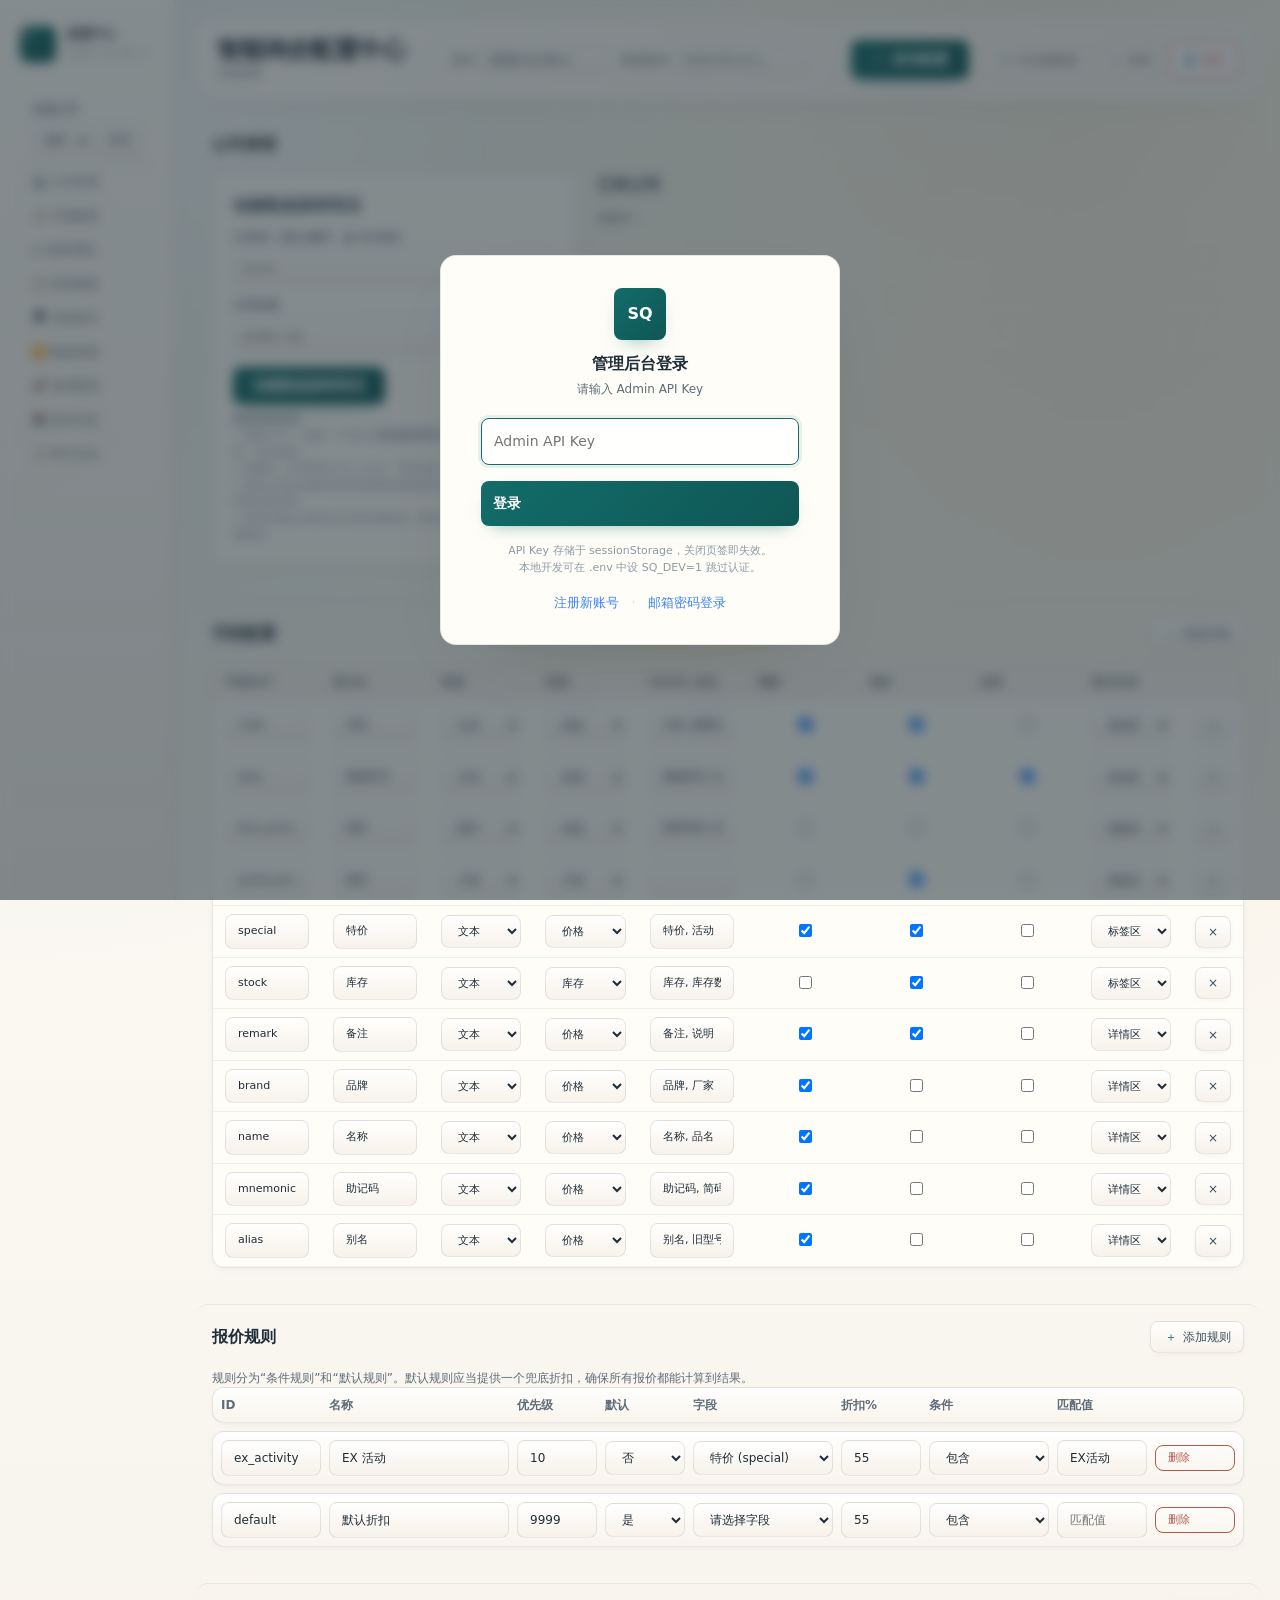
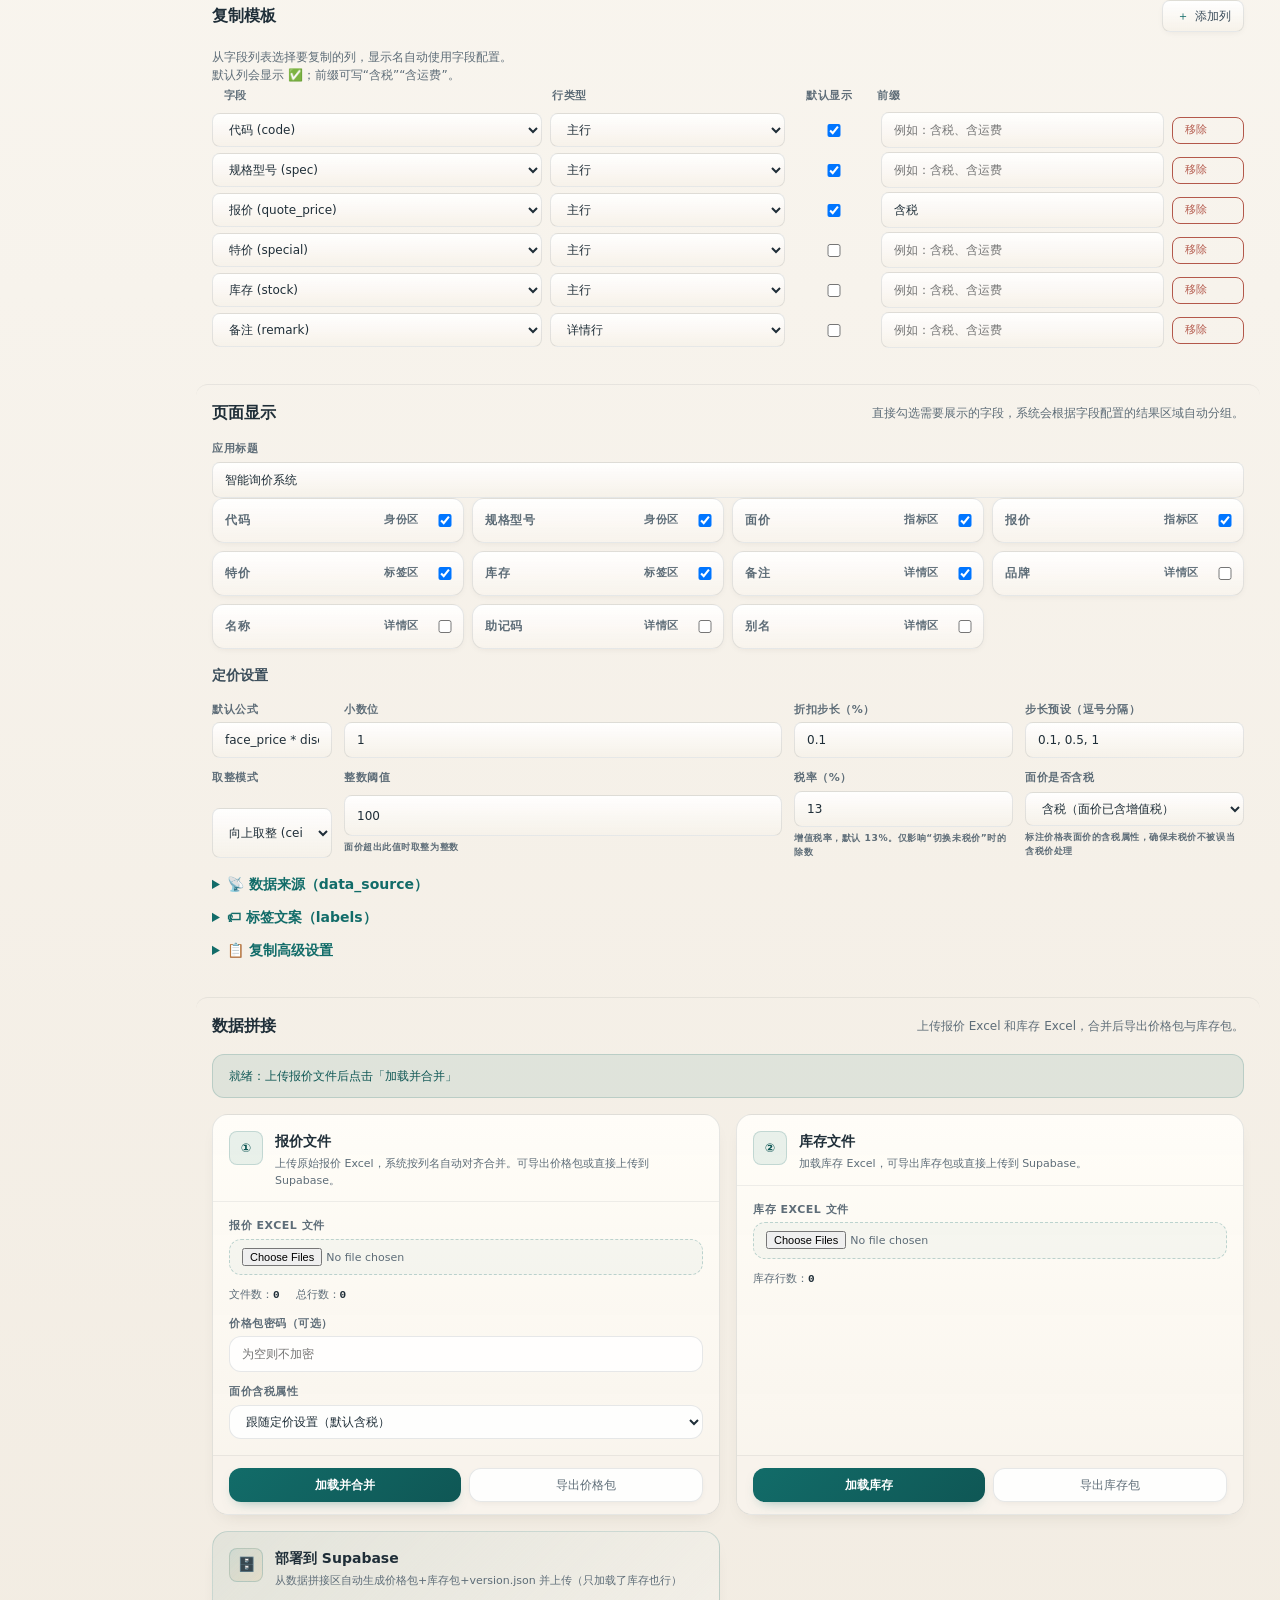
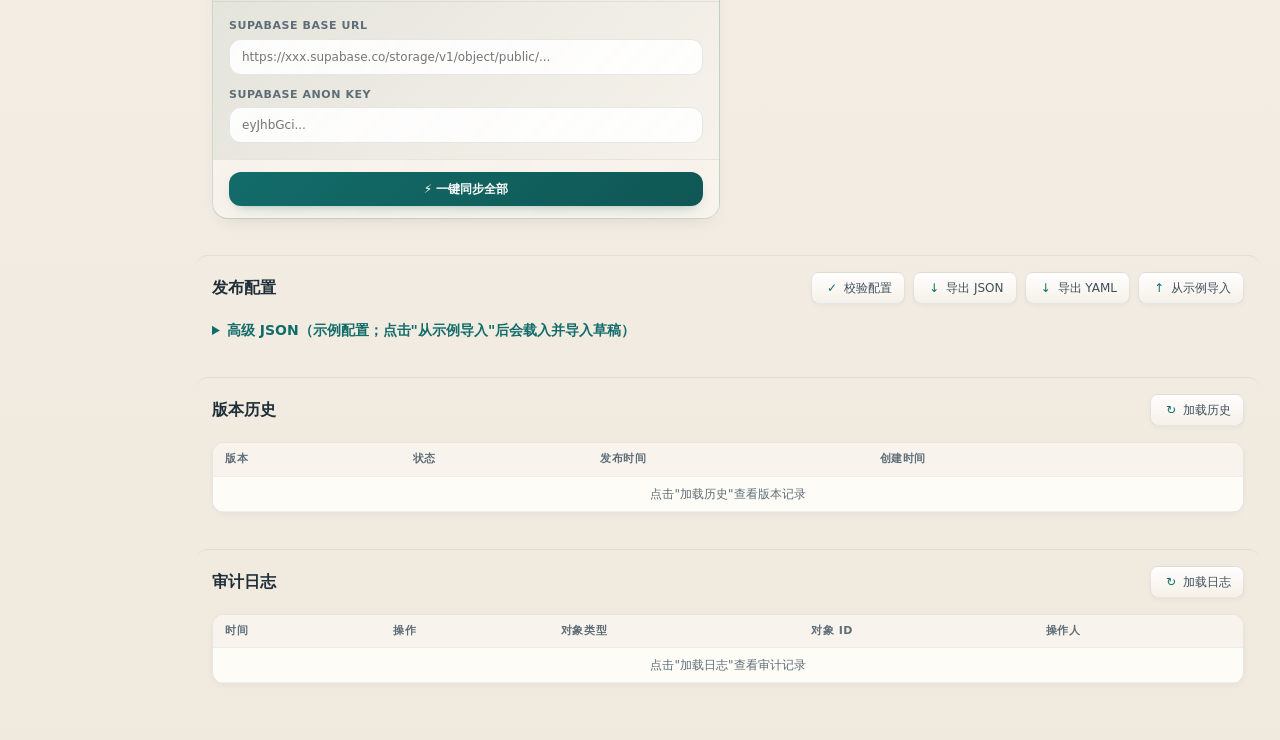
==== commit e0181145: "backup: AgentMore 生成的 PG 迁移 + 认证系统代码（审查前基线）" ====
--- a/admin/index.html
+++ b/admin/index.html
@@ -22,6 +22,11 @@
       <input id="loginApiKeyInput" class="login-input" type="password" placeholder="Admin API Key" autocomplete="off" />
       <button id="loginBtn" type="button" class="login-btn">登录</button>
       <p class="login-hint">API Key 存储于 sessionStorage，关闭页签即失效。<br>本地开发可在 .env 中设 SQ_DEV=1 跳过认证。</p>
+      <p class="login-alt" style="margin-top:16px;text-align:center;font-size:13px;">
+        <a href="register.html" style="color:#3b82f6;text-decoration:none;">注册新账号</a>
+        <span style="color:#cbd5e1;margin:0 8px;">·</span>
+        <a href="login.html" style="color:#3b82f6;text-decoration:none;">邮箱密码登录</a>
+      </p>
     </div>
   </div>
 
@@ -72,7 +77,7 @@
             <button id="publishBtn" class="primary" type="button"><span aria-hidden="true">↑</span> 发布配置</button>
           </div>
           <div class="secondary-actions">
-            <button id="loadConfigBtn" type="button" title="从 Supabase 下载 config.json 覆盖当前草稿"><span aria-hidden="true">↻</span> 从 Supabase 恢复</button>
+            <button id="loadConfigBtn" type="button" title="从后端数据库加载已发布的配置覆盖当前草稿"><span aria-hidden="true">↻</span> 从后端恢复</button>
             <button id="saveDraftBtn" type="button" title="保存为草稿"><span aria-hidden="true">✓</span> 保存</button>
             <button id="logoutBtn" type="button" title="退出登录（清除 API Key）" onclick="logoutAdmin()" style="border:1px solid #e74c3c;color:#e74c3c;background:#fff;"><span aria-hidden="true">⏻</span> 退出</button>
           </div>
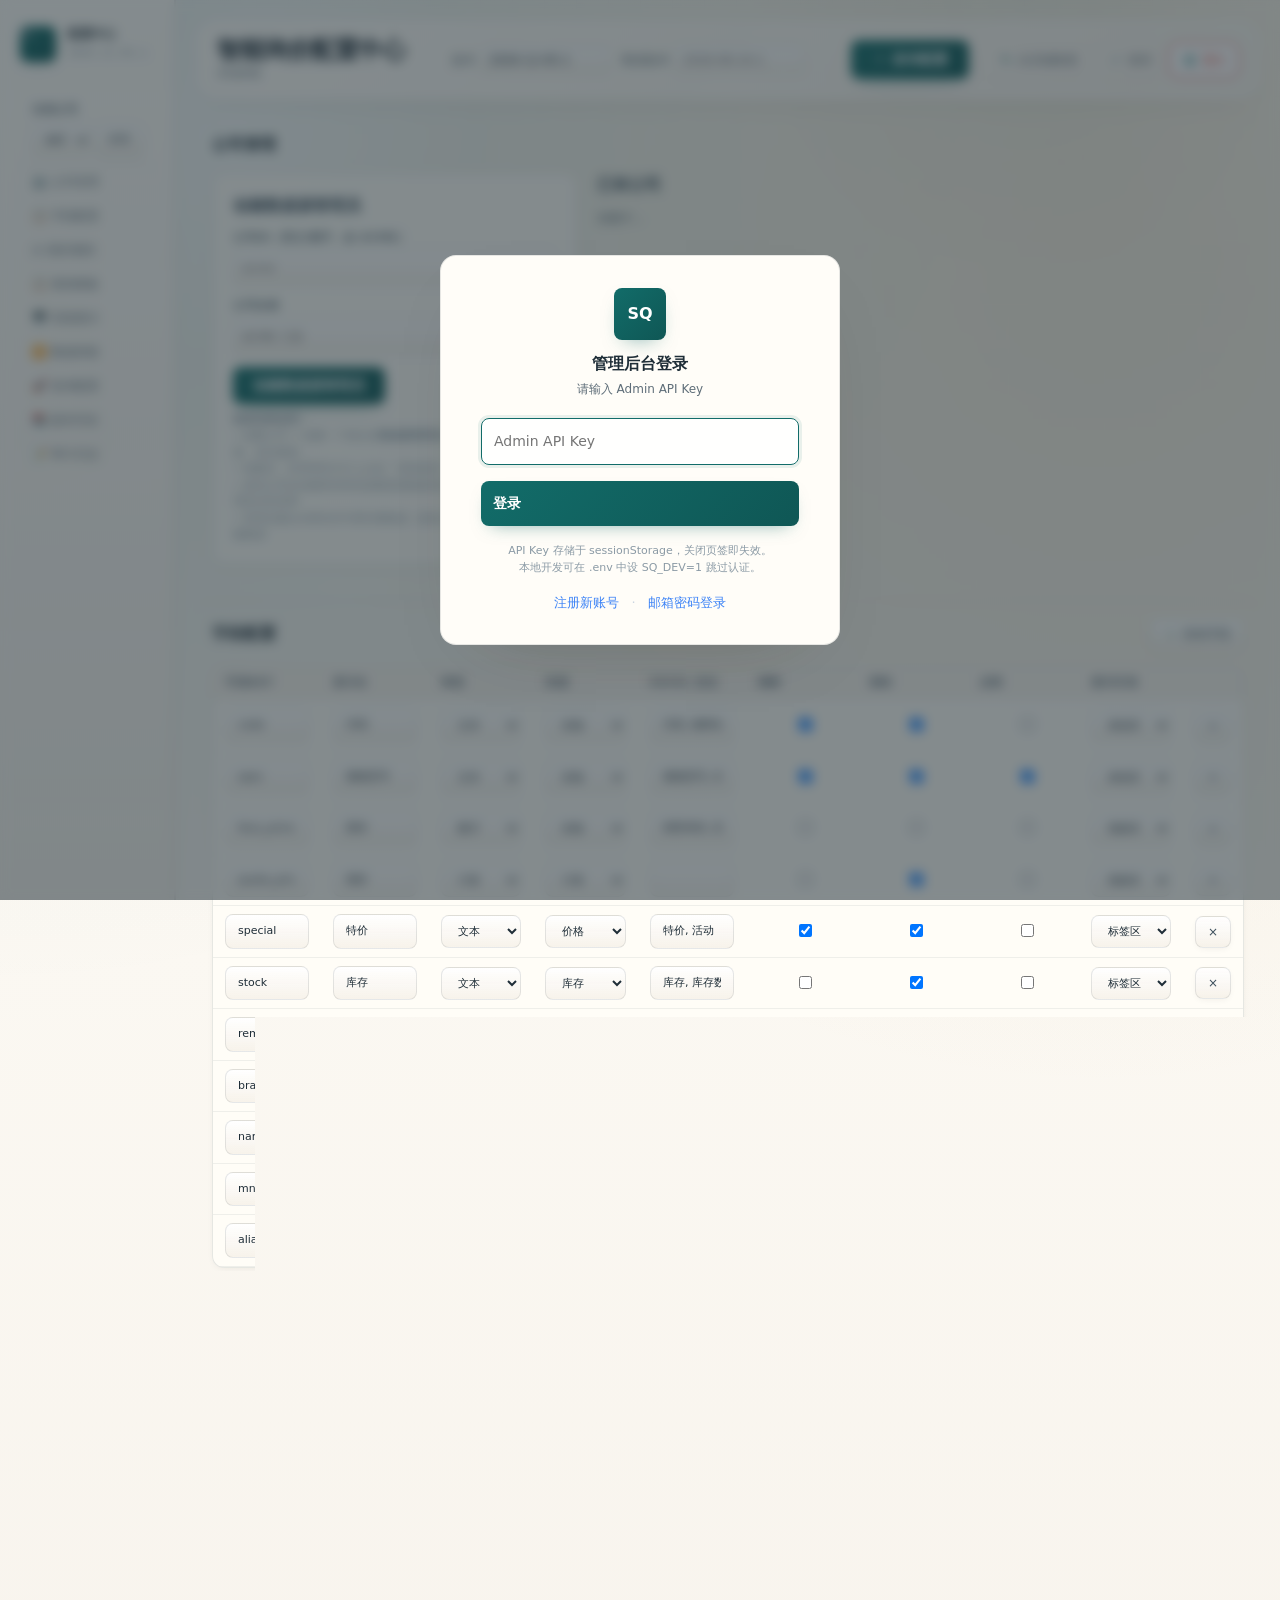
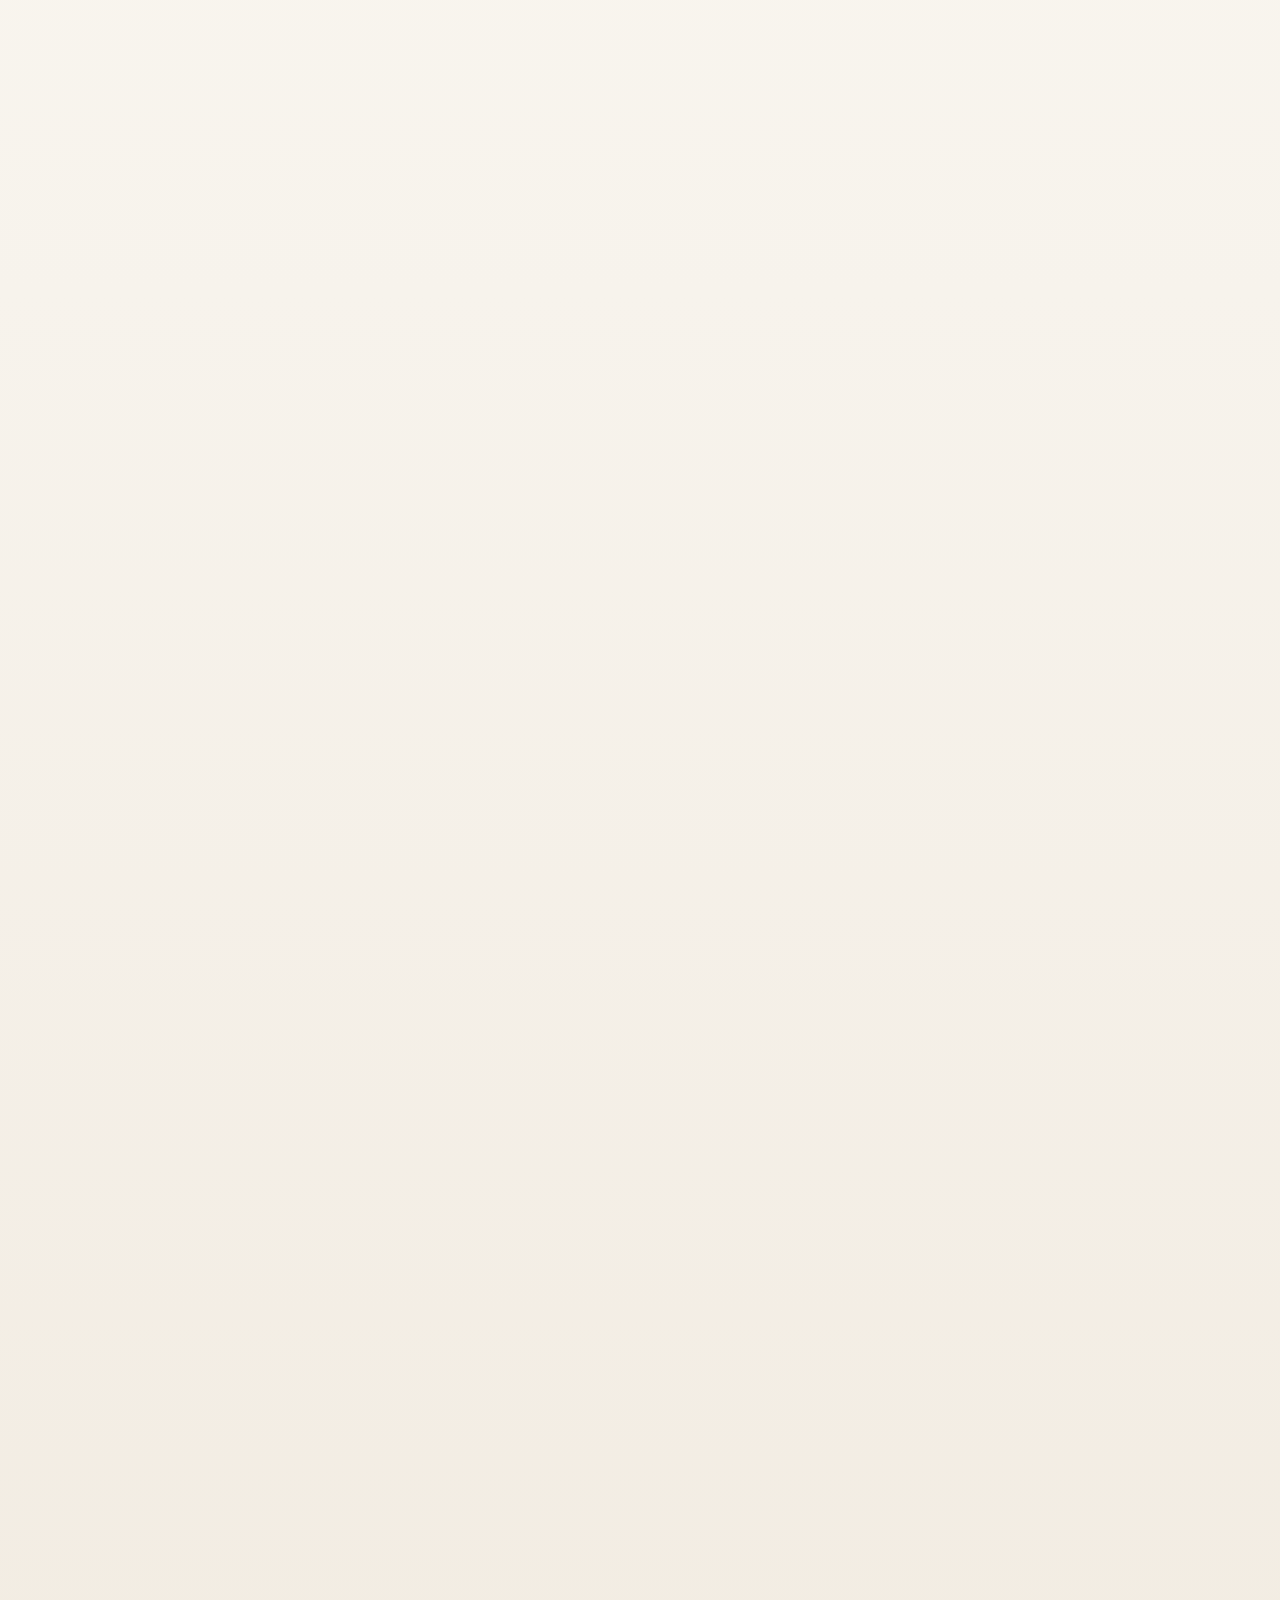
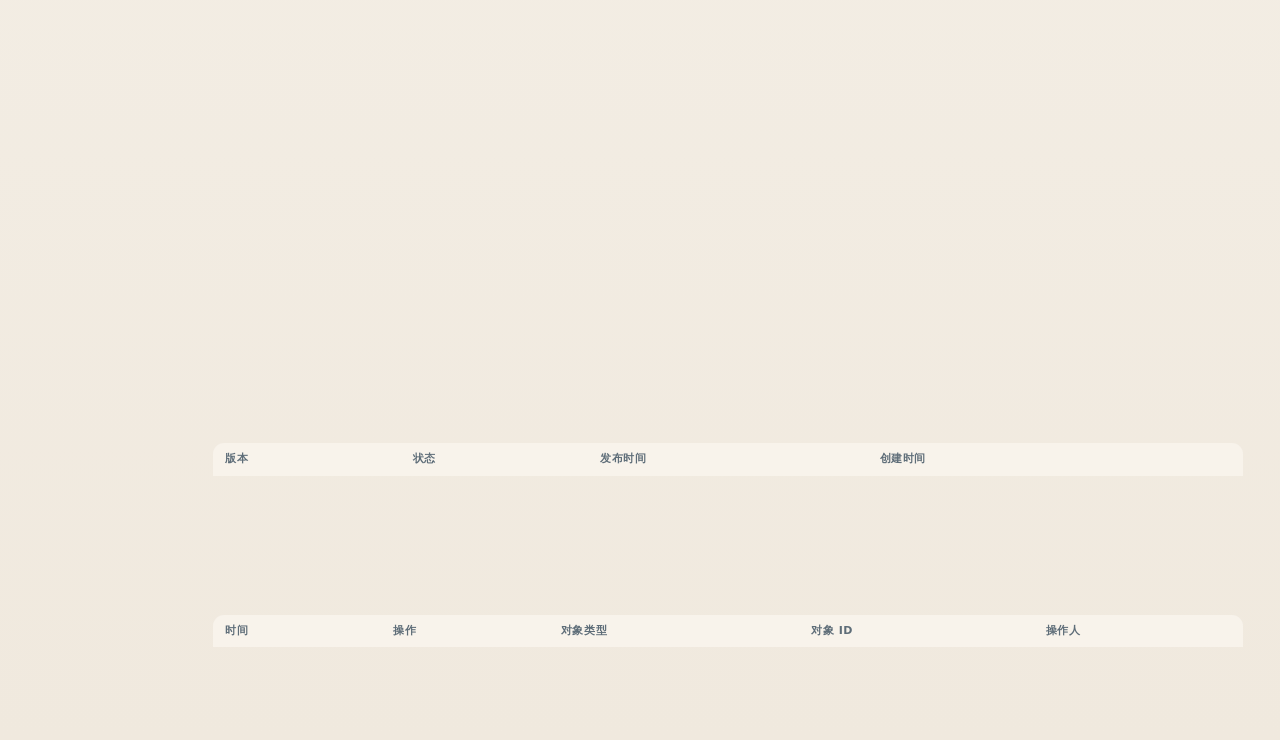
==== commit 9ec38b13: "feat(frontend): 档位徽标 + 用量进度条 license-badge.js" ====
--- a/admin/index.html
+++ b/admin/index.html
@@ -418,6 +418,7 @@
 <script src="./lib/export-utils.js?v=9"></script>
 <script src="./merger-app.js?v=14"></script>
 <script src="./lib/admin-core.js?v=15"></script>
+<script src="./lib/license-badge.js?v=1"></script>
 <script src="./lib/companies.js?v=15"></script>
 <script src="./lib/tiers.js?v=15"></script>
 <script src="./lib/supabase-deploy.js?v=15"></script>
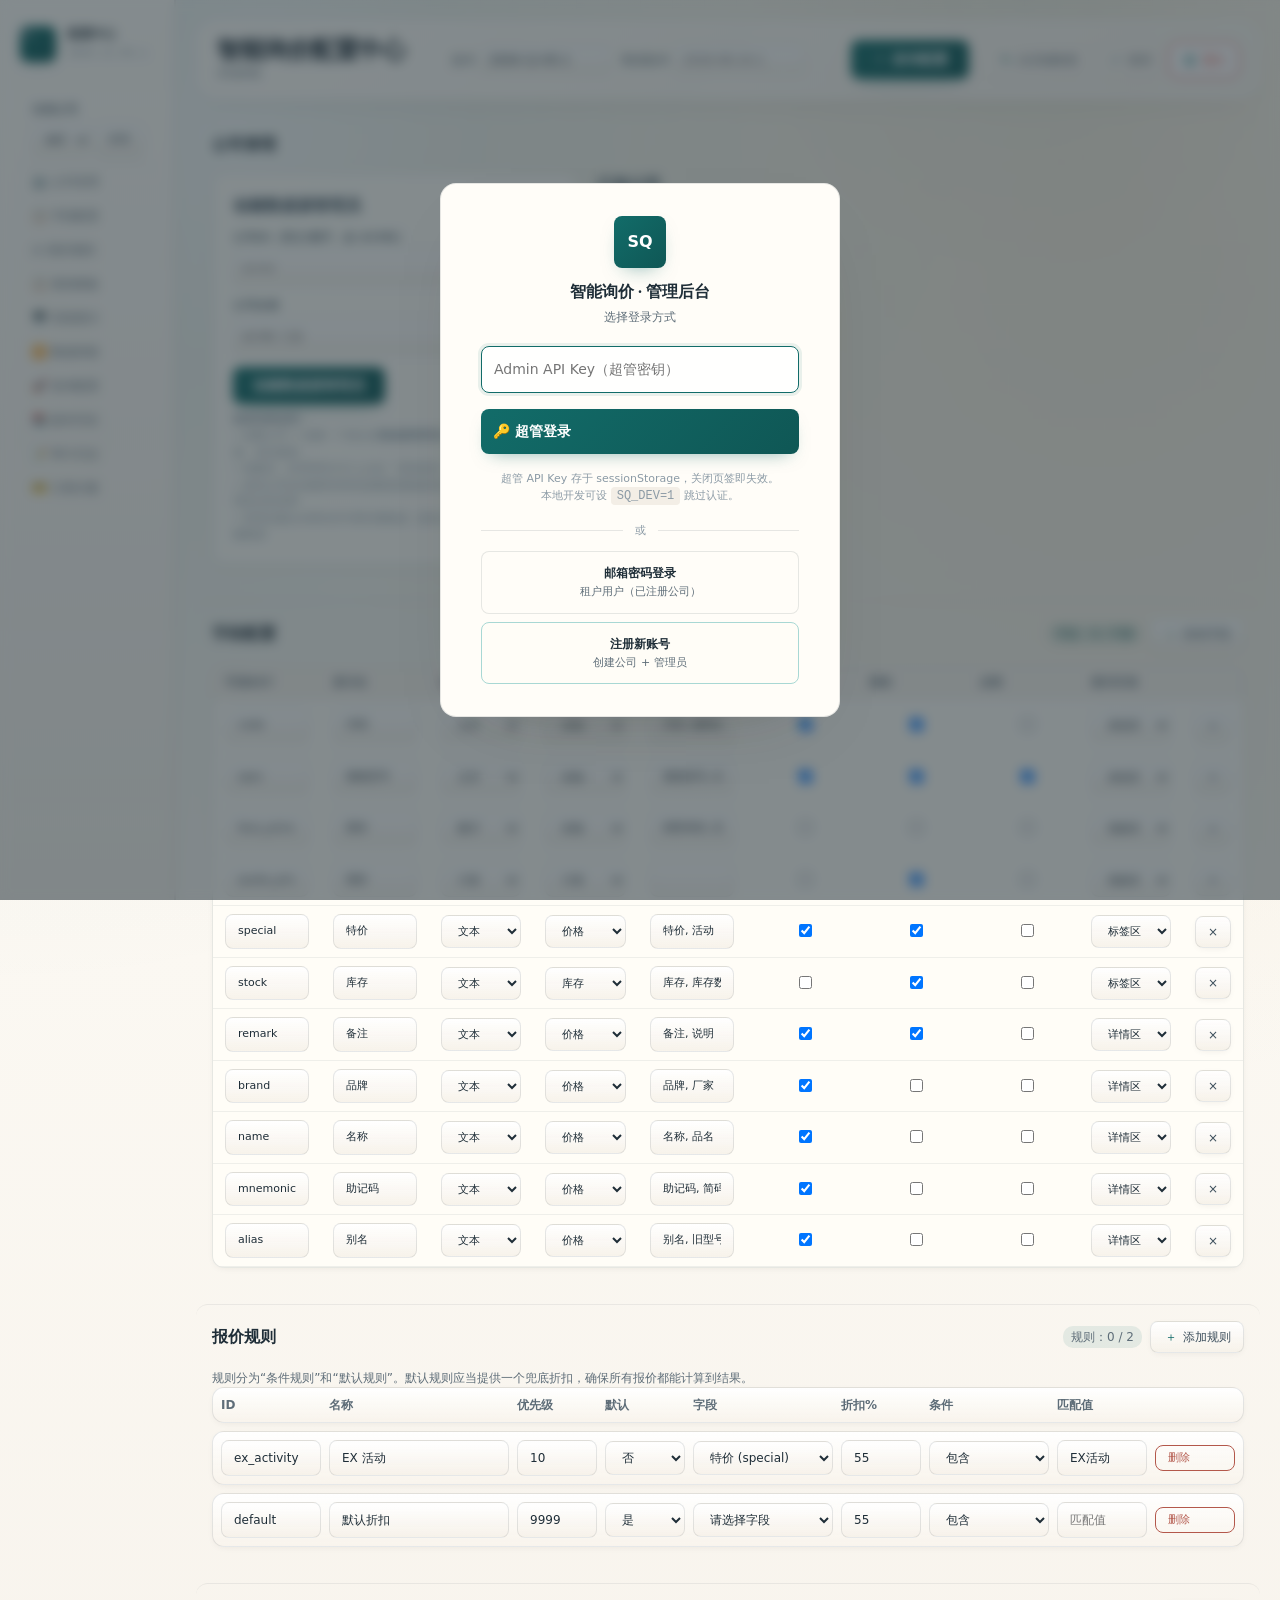
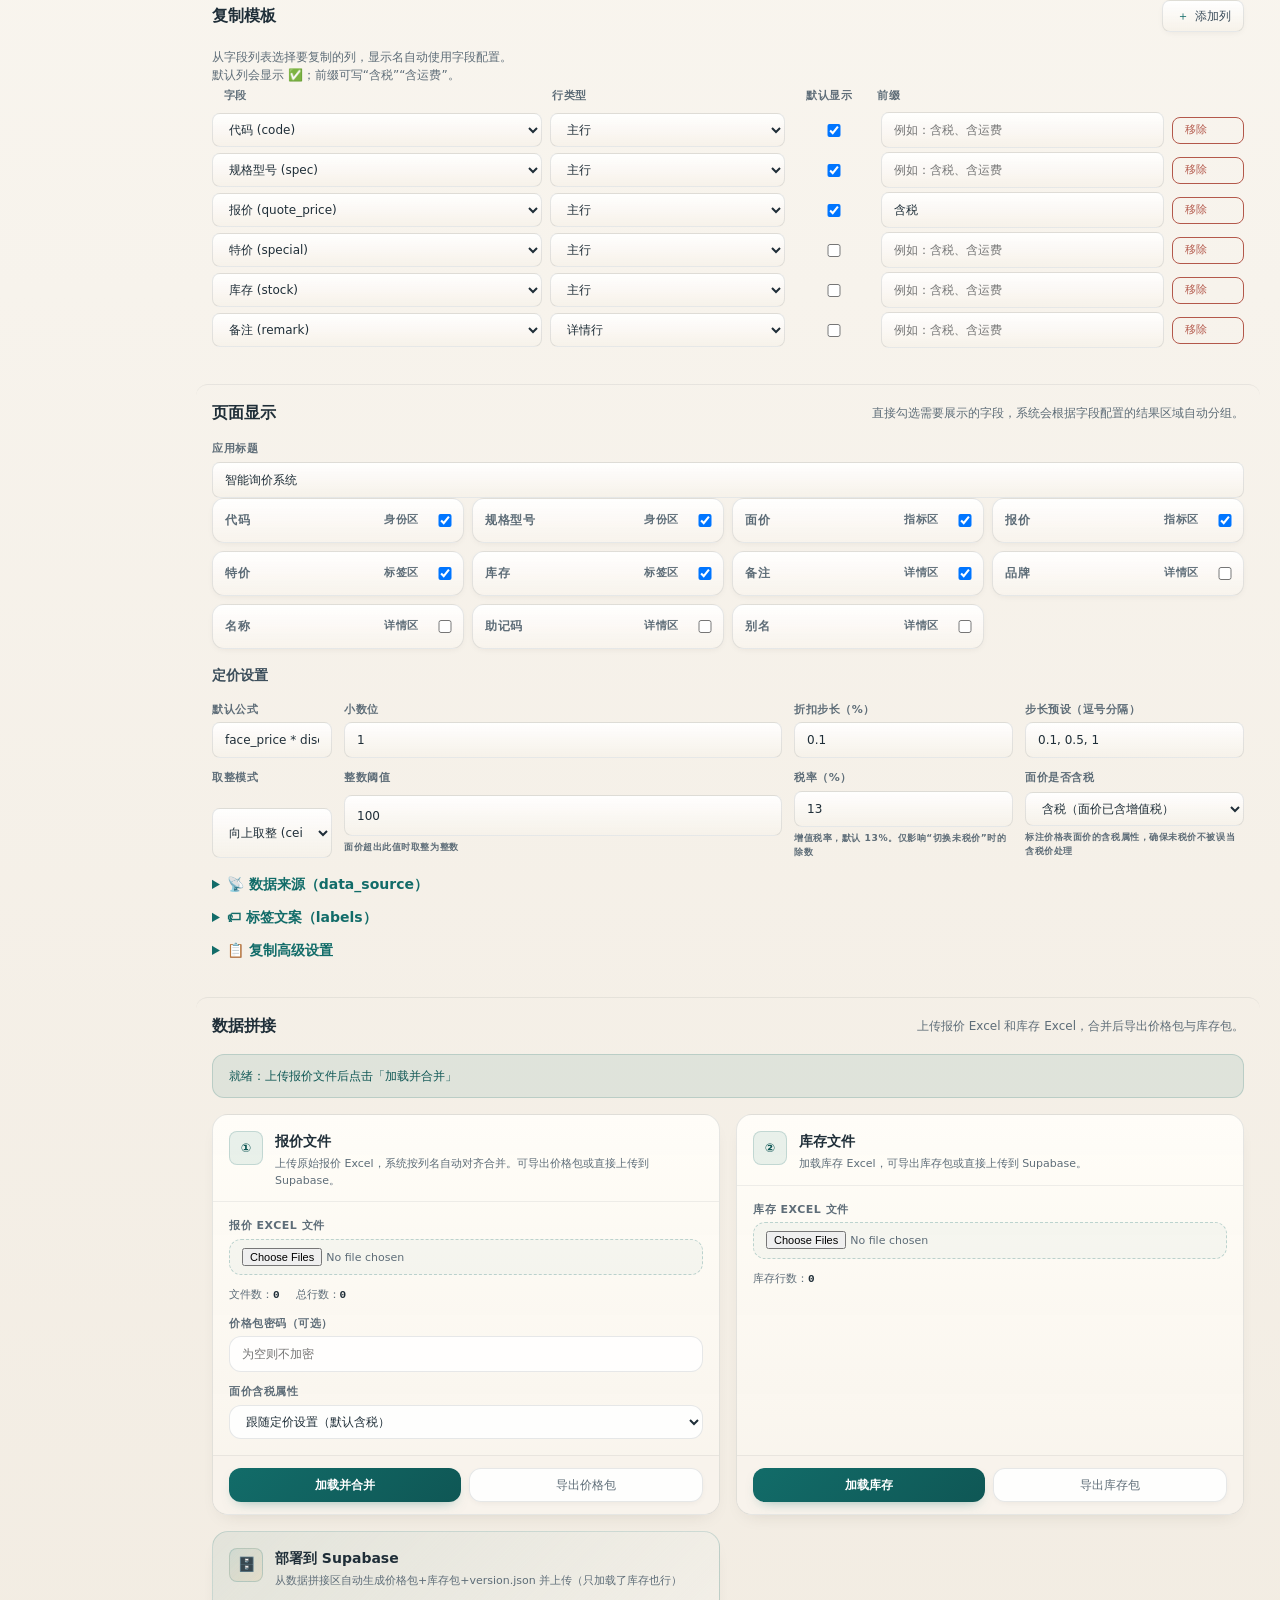
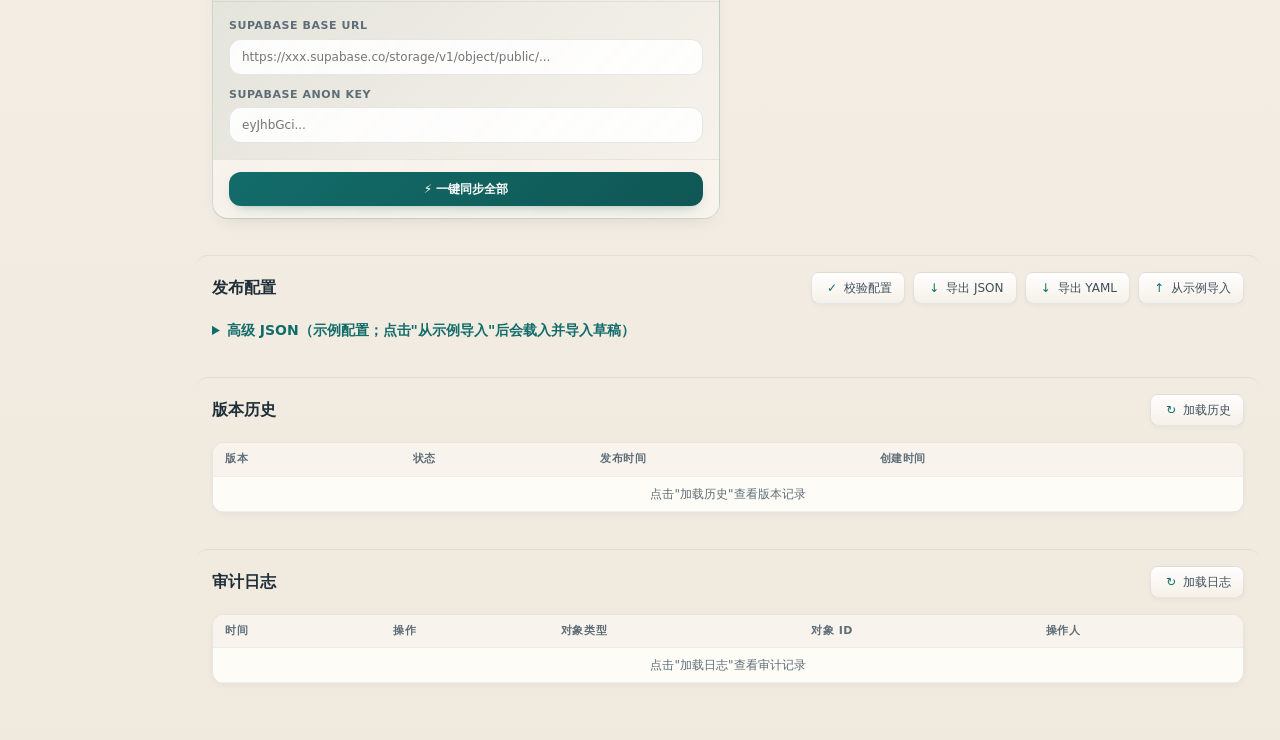
==== commit f08ba92d: "feat: 订阅档位功能门控与配额强制 + 会话面板统一 ## 核心变更  ### 后端配额强制（routes_config.py） - save_config / import_config / r" ====
--- a/admin/index.html
+++ b/admin/index.html
@@ -4,29 +4,35 @@
   <meta charset="utf-8">
   <meta name="viewport" content="width=device-width, initial-scale=1">
   <title>智能询价 · 管理后台</title>
-  <link rel="stylesheet" href="./styles/base.css?v=10">
-  <link rel="stylesheet" href="./styles/layout.css?v=10">
-  <link rel="stylesheet" href="./styles/forms.css?v=10">
-  <link rel="stylesheet" href="./styles/results.css?v=10">
-  <link rel="stylesheet" href="./styles/modals.css?v=10">
-  <link rel="stylesheet" href="./styles/responsive.css?v=10">
+  <link rel="stylesheet" href="./styles/base.css?v=12">
+  <link rel="stylesheet" href="./styles/layout.css?v=12">
+  <link rel="stylesheet" href="./styles/forms.css?v=12">
+  <link rel="stylesheet" href="./styles/results.css?v=12">
+  <link rel="stylesheet" href="./styles/modals.css?v=12">
+  <link rel="stylesheet" href="./styles/responsive.css?v=12">
 </head>
 <body>
   <!-- 登录遮罩层 -->
   <div id="loginOverlay" class="login-overlay" style="display:none;">
     <div class="login-card">
       <div class="login-logo">SQ</div>
-      <h2>管理后台登录</h2>
-      <p class="login-sub">请输入 Admin API Key</p>
+      <h2>智能询价 · 管理后台</h2>
+      <p class="login-sub">选择登录方式</p>
       <div id="loginError" class="login-error"></div>
-      <input id="loginApiKeyInput" class="login-input" type="password" placeholder="Admin API Key" autocomplete="off" />
-      <button id="loginBtn" type="button" class="login-btn">登录</button>
-      <p class="login-hint">API Key 存储于 sessionStorage，关闭页签即失效。<br>本地开发可在 .env 中设 SQ_DEV=1 跳过认证。</p>
-      <p class="login-alt" style="margin-top:16px;text-align:center;font-size:13px;">
-        <a href="register.html" style="color:#3b82f6;text-decoration:none;">注册新账号</a>
-        <span style="color:#cbd5e1;margin:0 8px;">·</span>
-        <a href="login.html" style="color:#3b82f6;text-decoration:none;">邮箱密码登录</a>
-      </p>
+      <input id="loginApiKeyInput" class="login-input" type="password" placeholder="Admin API Key（超管密钥）" autocomplete="off" />
+      <button id="loginBtn" type="button" class="login-btn">🔑 超管登录</button>
+      <p class="login-hint">超管 API Key 存于 sessionStorage，关闭页签即失效。<br>本地开发可设 <code>SQ_DEV=1</code> 跳过认证。</p>
+      <div class="login-divider"><span>或</span></div>
+      <div class="login-alt-buttons">
+        <a href="login.html" class="login-alt-btn">
+          <strong>邮箱密码登录</strong>
+          <small>租户用户（已注册公司）</small>
+        </a>
+        <a href="register.html" class="login-alt-btn register">
+          <strong>注册新账号</strong>
+          <small>创建公司 + 管理员</small>
+        </a>
+      </div>
     </div>
   </div>
 
@@ -58,7 +64,8 @@
         <a href="#merger">🔀 数据拼接</a>
         <a href="#publish">🚀 发布配置</a>
         <a href="#history">📚 版本历史</a>
-        <a href="#audit">📝 审计日志</a>
+        <a href="#audit" data-feature="audit_log">📝 审计日志</a>
+        <a href="billing.html" target="_blank">💳 订阅方案</a>
       </nav>
     </aside>
 
@@ -119,11 +126,14 @@
 </div>
 </section>
 
-<!-- 字段配置 -->
-<section id="fields" class="band" style="scroll-margin-top:130px;">
+      <!-- 字段配置 -->
+      <section id="fields" class="band" style="scroll-margin-top:130px;">
         <div class="section-head">
           <h2>字段配置</h2>
-          <button id="addFieldBtn" type="button"><span aria-hidden="true">＋</span>添加字段</button>
+          <div style="display:flex;align-items:center;gap:8px;">
+            <span id="fieldQuota" class="quota-counter quota-unlimited">字段：0 / 不限</span>
+            <button id="addFieldBtn" type="button"><span aria-hidden="true">＋</span>添加字段</button>
+          </div>
         </div>
         <div class="table-wrap">
           <table>
@@ -150,7 +160,10 @@
       <section id="rules" class="band" style="scroll-margin-top:130px;">
         <div class="section-head">
           <h2>报价规则</h2>
-          <button id="addRuleBtn" type="button"><span aria-hidden="true">＋</span>添加规则</button>
+          <div style="display:flex;align-items:center;gap:8px;">
+            <span id="ruleQuota" class="quota-counter">规则：0 / 2</span>
+            <button id="addRuleBtn" type="button"><span aria-hidden="true">＋</span>添加规则</button>
+          </div>
         </div>
         <p class="hint">规则分为“条件规则”和“默认规则”。默认规则应当提供一个兜底折扣，确保所有报价都能计算到结果。</p>
         <div id="ruleRows" class="rule-list"></div>
@@ -266,7 +279,7 @@
                       <span>文件数：<strong id="merger-fileCount">0</strong></span>
                       <span>总行数：<strong id="merger-rowCount">0</strong></span>
                     </div>
-                    <label class="mcard-label">价格包密码（可选）
+                    <label class="mcard-label" data-feature="bundle_encryption">价格包密码（可选）
                       <input id="merger-pricePassword" type="password" placeholder="为空则不加密" class="mcard-input">
                     </label>
                     <label class="mcard-label">面价含税属性
@@ -311,7 +324,7 @@
                 <input id="sb-stockFileInput" type="file" accept=".json" hidden>
 
 <!-- Supabase 部署（原独立报价单位置） -->
-<div class="mcard mcard--highlight">
+<div class="mcard mcard--highlight" data-feature="supabase_deploy">
   <div class="mcard-head">
     <span class="mcard-icon mcard-icon--accent">🗄️</span>
     <div>
@@ -386,7 +399,7 @@
       </section>
 
       <!-- 审计日志 -->
-      <section id="audit" class="band" style="scroll-margin-top:130px;">
+      <section id="audit" class="band" data-feature="audit_log" style="scroll-margin-top:130px;">
         <div class="section-head">
           <h2>审计日志</h2>
           <button id="loadAuditBtn" type="button"><span aria-hidden="true">↻</span>加载日志</button>
@@ -412,21 +425,21 @@
 
 <!-- SheetJS 自托管（admin/lib/xlsx.full.min.js，官方 xlsx-0.20.2 版）：消除第三方 CDN 供应链风险 -->
 <script src="./lib/xlsx.full.min.js"></script>
-<script src="./lib/config-core.js?v=9"></script>
-<script src="./lib/data-utils.js?v=9"></script>
-<script src="./lib/bundle-utils.js?v=9"></script>
-<script src="./lib/export-utils.js?v=9"></script>
-<script src="./merger-app.js?v=14"></script>
-<script src="./lib/admin-core.js?v=15"></script>
-<script src="./lib/license-badge.js?v=1"></script>
-<script src="./lib/companies.js?v=15"></script>
-<script src="./lib/tiers.js?v=15"></script>
-<script src="./lib/supabase-deploy.js?v=15"></script>
-<script src="./lib/standalone-html.js?v=16"></script>
-<script src="./lib/config-collect.js?v=15"></script>
-<script src="./lib/config-render.js?v=15"></script>
-<script src="./lib/config-api.js?v=15"></script>
-<script src="./lib/event-bindings.js?v=15"></script>
-<script src="./app.js?v=15"></script>
+<script src="./lib/config-core.js?v=10"></script>
+<script src="./lib/data-utils.js?v=10"></script>
+<script src="./lib/bundle-utils.js?v=10"></script>
+<script src="./lib/export-utils.js?v=10"></script>
+<script src="./merger-app.js?v=15"></script>
+<script src="./lib/admin-core.js?v=17"></script>
+<script src="./lib/session-panel.js?v=2"></script>
+<script src="./lib/companies.js?v=16"></script>
+<script src="./lib/tiers.js?v=16"></script>
+<script src="./lib/supabase-deploy.js?v=16"></script>
+<script src="./lib/standalone-html.js?v=17"></script>
+<script src="./lib/config-collect.js?v=16"></script>
+<script src="./lib/config-render.js?v=16"></script>
+<script src="./lib/config-api.js?v=16"></script>
+<script src="./lib/event-bindings.js?v=16"></script>
+<script src="./app.js?v=16"></script>
 </body>
 </html>
--- a/admin/styles/layout.css
+++ b/admin/styles/layout.css
@@ -272,3 +272,171 @@
   padding: var(--sp-1) var(--sp-2);
   font-size: var(--text-sm);
 }
+
+/* ─── Session Panel（角色 + 档位 + 开发切换器）────────────────── */
+.session-panel {
+  display: flex;
+  align-items: center;
+  gap: 6px;
+  flex-wrap: wrap;
+  padding: 0 8px;
+}
+
+.session-panel--compact {
+  flex-direction: column;
+  align-items: flex-start;
+  gap: 4px;
+  margin-top: 6px;
+}
+
+.session-badge {
+  font-size: 11px;
+  font-weight: 600;
+  color: #fff;
+  padding: 3px 10px;
+  border-radius: 12px;
+  display: inline-flex;
+  align-items: center;
+  gap: 3px;
+  white-space: nowrap;
+  text-decoration: none;
+  line-height: 1.4;
+}
+
+.session-badge:hover {
+  opacity: 0.88;
+  color: #fff;
+}
+
+.session-role {
+  cursor: default;
+}
+
+.session-tier {
+  cursor: pointer;
+}
+
+.session-email {
+  font-size: 11px;
+  color: var(--muted);
+  max-width: 140px;
+  overflow: hidden;
+  text-overflow: ellipsis;
+  white-space: nowrap;
+}
+
+/* ─── 开发模式 tier 切换器 ─── */
+.dev-tier-switcher {
+  position: relative;
+  display: inline-block;
+}
+
+.dev-tier-trigger {
+  display: flex;
+  align-items: center;
+  gap: 4px;
+  padding: 3px 8px;
+  font-size: 11px;
+  font-weight: 600;
+  color: #856404;
+  background: #fff3cd;
+  border: 1px solid #ffeaa7;
+  border-radius: 10px;
+  cursor: pointer;
+  white-space: nowrap;
+  transition: background 0.15s;
+}
+
+.dev-tier-trigger:hover {
+  background: #ffeea8;
+}
+
+.dev-tier-icon {
+  font-size: 10px;
+}
+
+.dev-tier-arrow {
+  font-size: 9px;
+  margin-left: 2px;
+}
+
+.dev-tier-menu {
+  position: absolute;
+  top: 100%;
+  right: 0;
+  margin-top: 4px;
+  min-width: 200px;
+  background: #fff;
+  border: 1px solid var(--line);
+  border-radius: 8px;
+  box-shadow: 0 8px 24px rgba(0, 0, 0, 0.15);
+  z-index: 200;
+  padding: 4px;
+}
+
+.dev-tier-item {
+  padding: 8px 12px;
+  border-radius: 5px;
+  cursor: pointer;
+  transition: background 0.12s;
+}
+
+.dev-tier-item:hover {
+  background: var(--accent-soft);
+}
+
+.dev-tier-item.active {
+  background: #fff3cd;
+  font-weight: 600;
+}
+
+.dev-tier-item.active::after {
+  content: " ✓";
+  color: #f39c12;
+}
+
+.dev-tier-item-name {
+  font-size: 13px;
+  font-weight: 600;
+  color: var(--ink);
+}
+
+.dev-tier-item-desc {
+  font-size: 11px;
+  color: var(--muted);
+  margin-top: 2px;
+}
+
+/* ─── 配额计数器（规则/字段等）─── */
+.quota-counter {
+  display: inline-block;
+  font-size: 12px;
+  font-weight: 500;
+  color: var(--muted);
+  padding: 2px 8px;
+  border-radius: 10px;
+  background: var(--accent-soft);
+  margin-left: auto;
+}
+
+.quota-counter.quota-warning {
+  color: #856404;
+  background: #fff3cd;
+}
+
+.quota-counter.quota-exceeded {
+  color: #721c24;
+  background: #f8d7da;
+}
+
+.quota-counter.quota-unlimited {
+  color: var(--accent-dark);
+  background: var(--accent-soft);
+}
+
+/* 达上限时按钮禁用样式 */
+.btn-quota-exceeded {
+  opacity: 0.5;
+  cursor: not-allowed !important;
+  border-color: var(--line) !important;
+}
--- a/admin/styles/modals.css
+++ b/admin/styles/modals.css
@@ -428,6 +428,64 @@
   line-height: 1.6;
 }
 
+/* 登录方式分隔线 */
+.login-divider {
+  display: flex;
+  align-items: center;
+  margin: var(--sp-4) 0 var(--sp-3);
+  gap: var(--sp-2);
+}
+.login-divider::before,
+.login-divider::after {
+  content: "";
+  flex: 1;
+  height: 1px;
+  background: var(--line);
+}
+.login-divider span {
+  font-size: var(--text-xs);
+  color: var(--muted-light);
+  padding: 0 var(--sp-1);
+}
+
+/* 备选登录按钮组 */
+.login-alt-buttons {
+  display: flex;
+  flex-direction: column;
+  gap: var(--sp-2);
+}
+.login-alt-btn {
+  display: block;
+  padding: var(--sp-3) var(--sp-4);
+  border: 1px solid var(--line);
+  border-radius: var(--radius-sm);
+  background: var(--surface);
+  text-decoration: none;
+  transition: border-color 0.2s, box-shadow 0.2s;
+}
+.login-alt-btn:hover {
+  border-color: var(--accent);
+  box-shadow: 0 2px 8px -4px rgba(18, 108, 105, 0.3);
+}
+.login-alt-btn strong {
+  display: block;
+  font-size: var(--text-sm);
+  color: var(--ink);
+  margin-bottom: 2px;
+}
+.login-alt-btn small {
+  display: block;
+  font-size: var(--text-xs);
+  color: var(--muted);
+}
+.login-alt-btn.register {
+  border-color: var(--accent-light, #a8d8d4);
+}
+.login-alt-btn.register:hover {
+  border-color: var(--accent);
+  background: rgba(18, 108, 105, 0.03);
+}
+
 /* ─── Company Management ────────────────────────────────────────────── */
 .company-layout {
   display: flex;
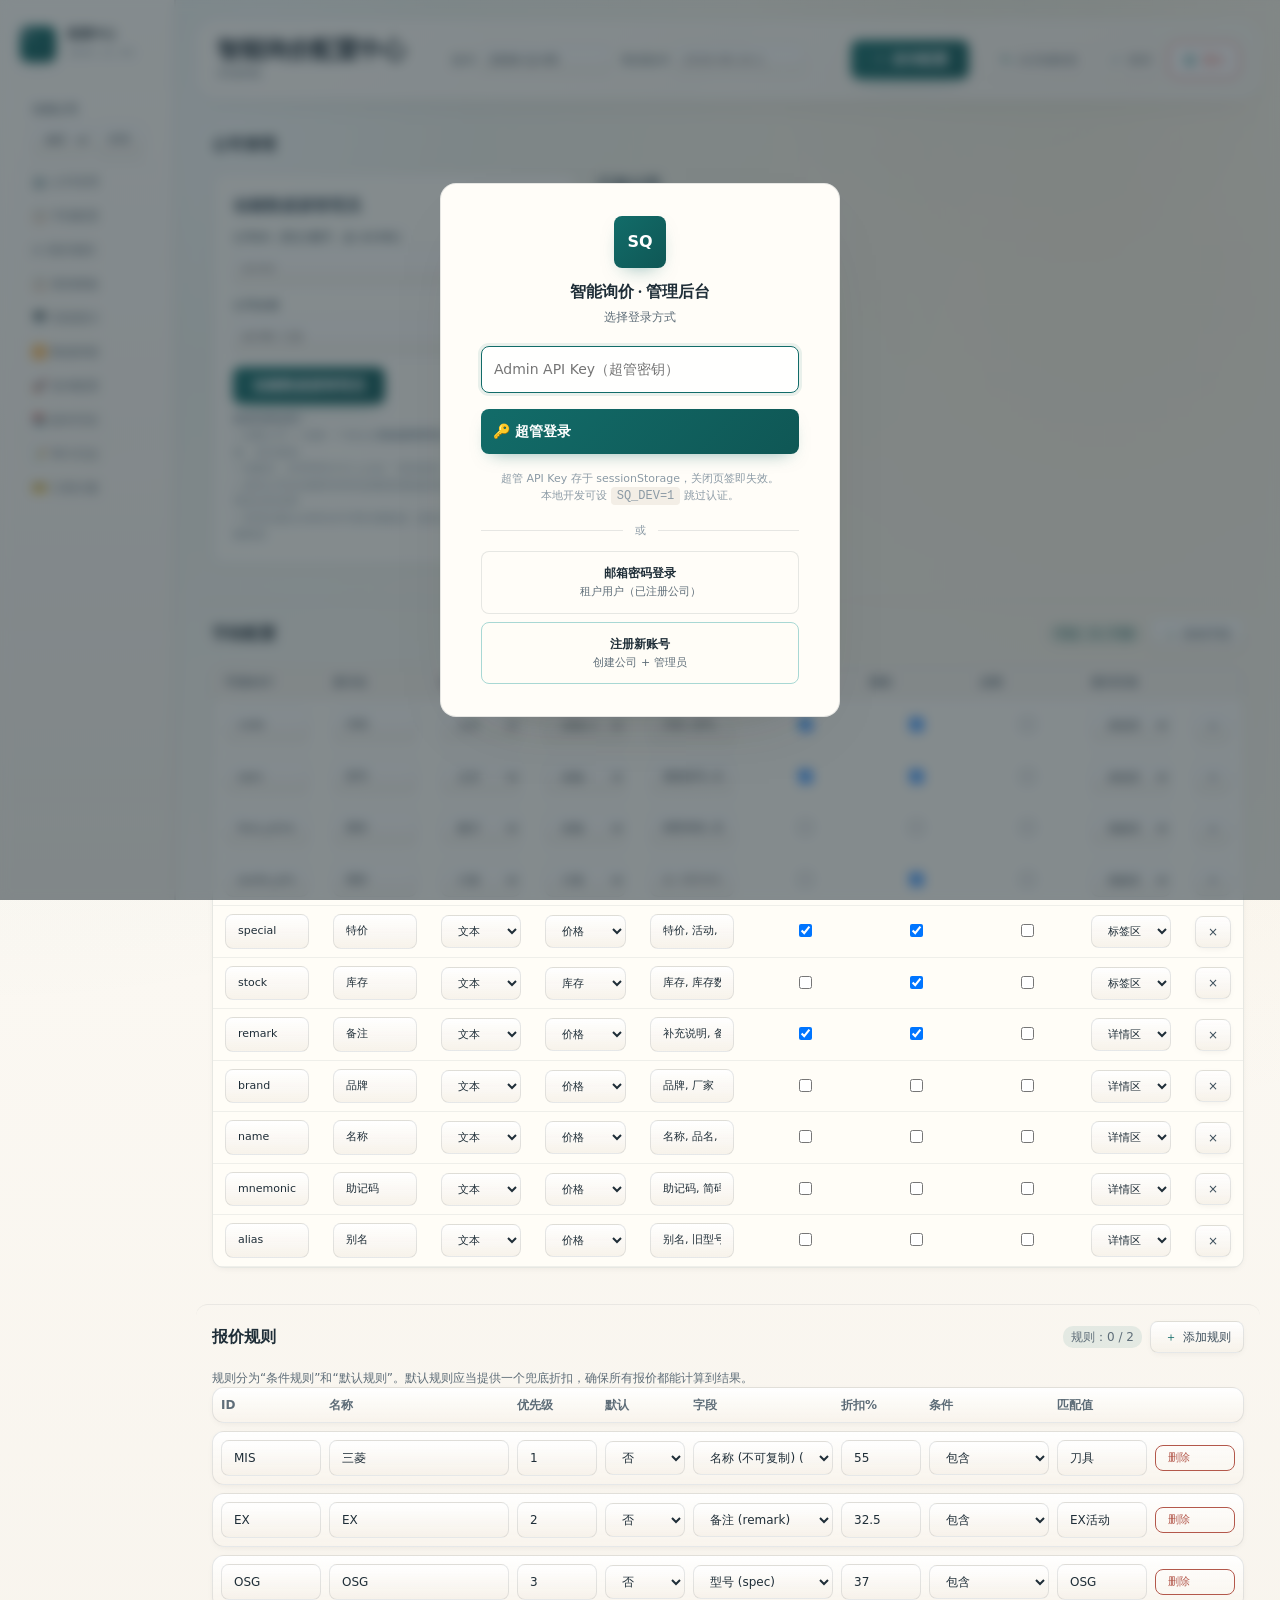
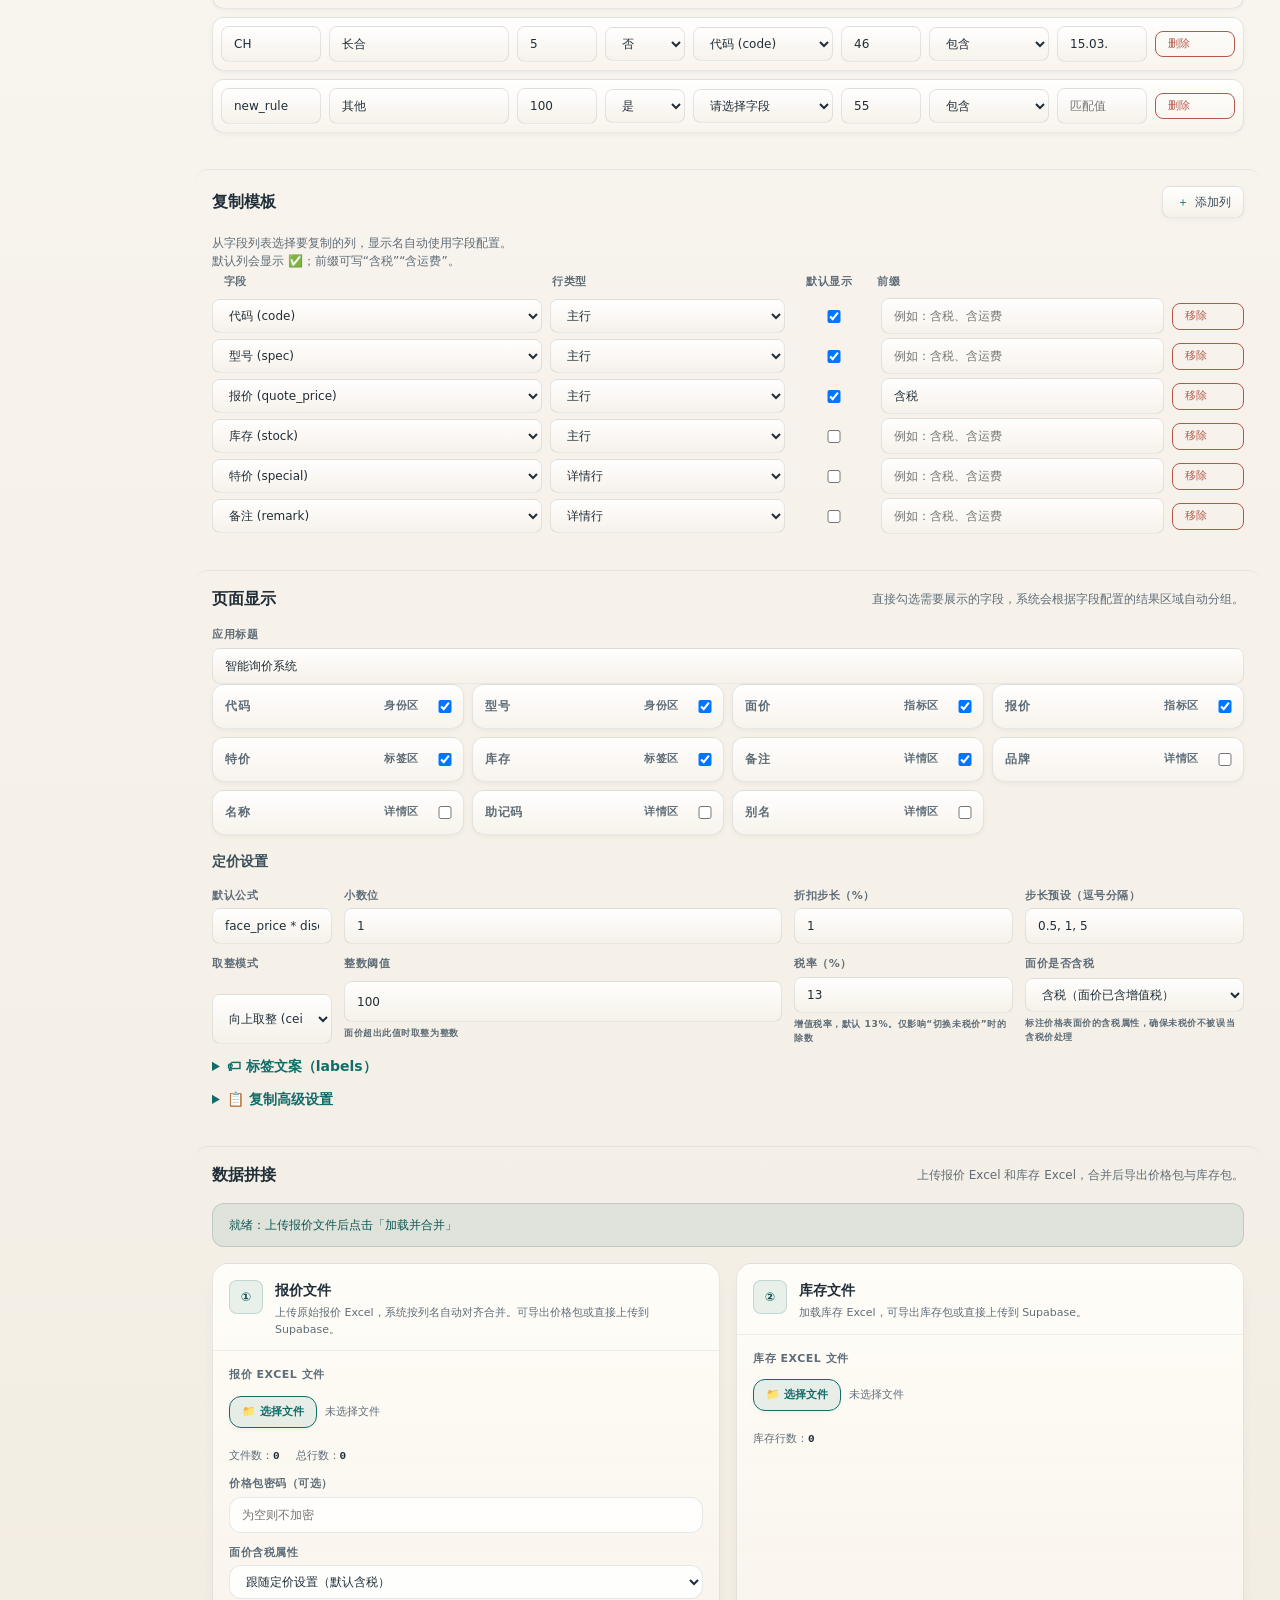
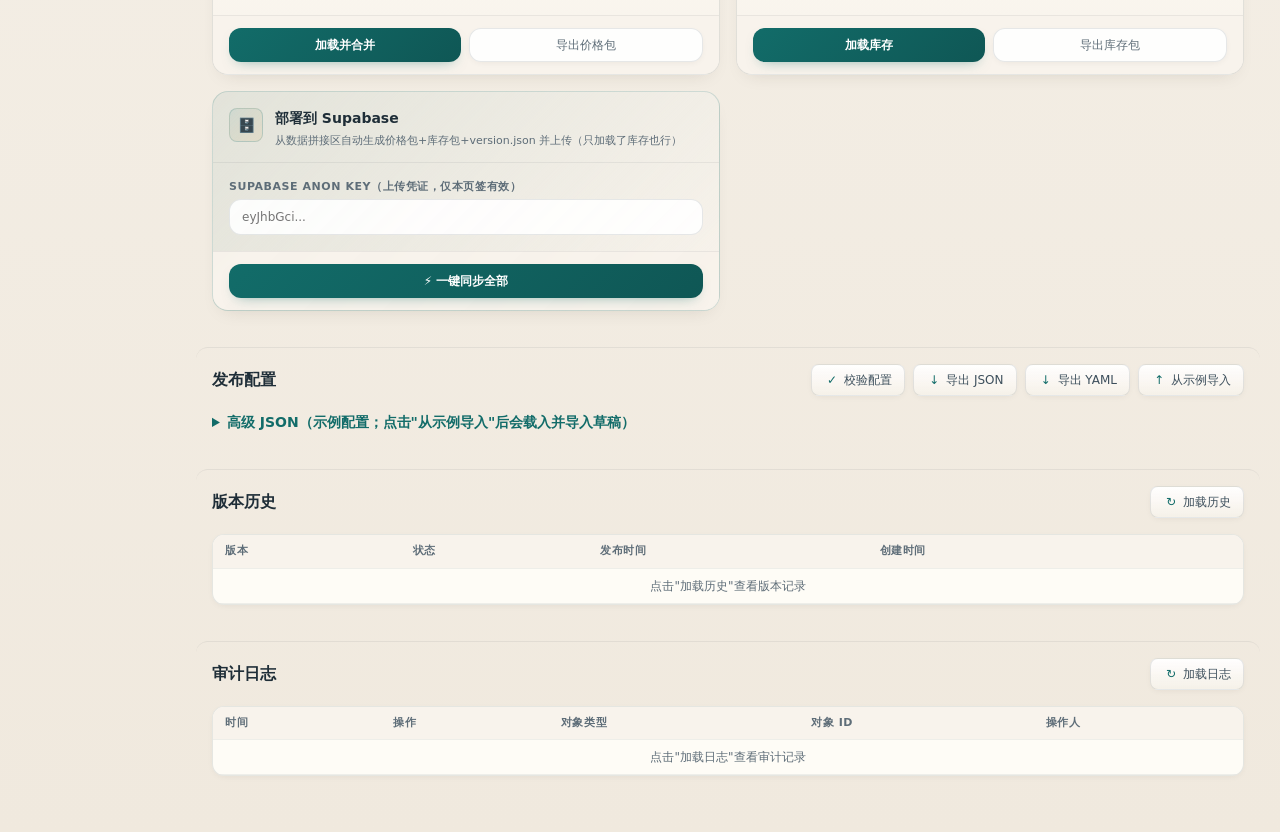
==== commit a5d2cdab: "feat: 前端门控+水印+档位徽标+文档+测试 - 订阅档位徽标 + 用量进度条 + 水印自定义（文字/电话/微信二维码） - 免费版隐藏库存/三菱库存按钮 + fail-closed - 超管档位" ====
--- a/admin/index.html
+++ b/admin/index.html
@@ -8,7 +8,7 @@
   <link rel="stylesheet" href="./styles/layout.css?v=12">
   <link rel="stylesheet" href="./styles/forms.css?v=12">
   <link rel="stylesheet" href="./styles/results.css?v=12">
-  <link rel="stylesheet" href="./styles/modals.css?v=12">
+  <link rel="stylesheet" href="./styles/modals.css?v=13">
   <link rel="stylesheet" href="./styles/responsive.css?v=12">
 </head>
 <body>
@@ -211,19 +211,7 @@
           </select><small>标注价格表面价的含税属性，确保未税价不被误当含税价处理</small></label>
         </div>
 
-        <!-- 数据来源配置 -->
-        <details style="margin-top:16px;cursor:pointer;">
-          <summary style="font-weight:600;color:var(--accent);"><span aria-hidden="true">📡</span> 数据来源（data_source）</summary>
-          <div class="form-grid" style="margin-top:12px;">
-            <label class="wide">Base URL<input id="dsBaseUrl" placeholder="https://xxx.supabase.co/storage/v1/object/public/s-q"></label>
-            <label>Config 文件<input id="dsConfigFile" value="config.json"></label>
-            <label>价格包文件<input id="dsPriceFile" value="price.bundle.json"></label>
-            <label>库存包文件<input id="dsStockFile" value="stock.bundle.json"></label>
-            <label>版本文件<input id="dsVersionFile" value="version.json"></label>
-            <label>缓存名称<input id="dsCacheName" value="quotation-cache-v3"></label>
-          </div>
-        </details>
-
+        <!-- 数据来源配置已移除：base_url 在公司管理「数据源」按钮配置，其余文件名走默认值 -->
         <!-- 标签文案配置 -->
         <details style="margin-top:12px;cursor:pointer;">
           <summary style="font-weight:600;color:var(--accent);"><span aria-hidden="true">🏷</span> 标签文案（labels）</summary>
@@ -272,9 +260,12 @@
                     </div>
                   </div>
                   <div class="mcard-body">
-                    <label class="mcard-label">报价 Excel 文件
-                      <input id="merger-priceFiles" type="file" accept=".xlsx,.xls" multiple class="mcard-file">
-                    </label>
+                    <div class="mcard-label">报价 Excel 文件</div>
+                    <div class="file-picker">
+                      <button type="button" class="file-picker-btn" id="merger-priceFilesBtn">📁 选择文件</button>
+                      <span class="file-picker-name" id="merger-priceFileName">未选择文件</span>
+                      <input id="merger-priceFiles" type="file" accept=".xlsx,.xls" multiple hidden>
+                    </div>
                     <div class="mcard-meta">
                       <span>文件数：<strong id="merger-fileCount">0</strong></span>
                       <span>总行数：<strong id="merger-rowCount">0</strong></span>
@@ -306,9 +297,12 @@
                     </div>
                   </div>
                   <div class="mcard-body">
-                    <label class="mcard-label">库存 Excel 文件
-                      <input id="merger-stockFiles" type="file" accept=".xlsx,.xls" multiple class="mcard-file">
-                    </label>
+                    <div class="mcard-label">库存 Excel 文件</div>
+                    <div class="file-picker">
+                      <button type="button" class="file-picker-btn" id="merger-stockFilesBtn">📁 选择文件</button>
+                      <span class="file-picker-name" id="merger-stockFileName">未选择文件</span>
+                      <input id="merger-stockFiles" type="file" accept=".xlsx,.xls" multiple hidden>
+                    </div>
                     <div class="mcard-meta">
                       <span>库存行数：<strong id="merger-stockCount">0</strong></span>
                     </div>
@@ -333,10 +327,9 @@
     </div>
   </div>
   <div class="mcard-body">
-    <label class="mcard-label">Supabase Base URL
-      <input id="sb-baseUrl" type="text" placeholder="https://xxx.supabase.co/storage/v1/object/public/..." class="mcard-input">
-    </label>
-    <label class="mcard-label">Supabase Anon Key
+    <!-- Base URL 自动从公司数据源注入，无需手动填写 -->
+    <input id="sb-baseUrl" type="hidden">
+    <label class="mcard-label">Supabase Anon Key（上传凭证，仅本页签有效）
       <input id="sb-anonKey" type="password" placeholder="eyJhbGci..." class="mcard-input">
     </label>
   </div>
@@ -425,21 +418,21 @@
 
 <!-- SheetJS 自托管（admin/lib/xlsx.full.min.js，官方 xlsx-0.20.2 版）：消除第三方 CDN 供应链风险 -->
 <script src="./lib/xlsx.full.min.js"></script>
-<script src="./lib/config-core.js?v=10"></script>
-<script src="./lib/data-utils.js?v=10"></script>
+<script src="./lib/config-core.js?v=12"></script>
+<script src="./lib/data-utils.js?v=12"></script>
 <script src="./lib/bundle-utils.js?v=10"></script>
 <script src="./lib/export-utils.js?v=10"></script>
-<script src="./merger-app.js?v=15"></script>
-<script src="./lib/admin-core.js?v=17"></script>
-<script src="./lib/session-panel.js?v=2"></script>
-<script src="./lib/companies.js?v=16"></script>
-<script src="./lib/tiers.js?v=16"></script>
-<script src="./lib/supabase-deploy.js?v=16"></script>
-<script src="./lib/standalone-html.js?v=17"></script>
-<script src="./lib/config-collect.js?v=16"></script>
-<script src="./lib/config-render.js?v=16"></script>
-<script src="./lib/config-api.js?v=16"></script>
-<script src="./lib/event-bindings.js?v=16"></script>
-<script src="./app.js?v=16"></script>
+<script src="./merger-app.js?v=17"></script>
+<script src="./lib/admin-core.js?v=21"></script>
+<script src="./lib/session-panel.js?v=5"></script>
+<script src="./lib/companies.js?v=19"></script>
+<script src="./lib/tiers.js?v=17"></script>
+<script src="./lib/supabase-deploy.js?v=19"></script>
+<script src="./lib/standalone-html.js?v=18"></script>
+<script src="./lib/config-collect.js?v=17"></script>
+<script src="./lib/config-render.js?v=18"></script>
+<script src="./lib/config-api.js?v=17"></script>
+<script src="./lib/event-bindings.js?v=18"></script>
+<script src="./app.js?v=17"></script>
 </body>
 </html>
--- a/admin/styles/modals.css
+++ b/admin/styles/modals.css
@@ -244,20 +244,41 @@
   gap: var(--sp-3);
 }
 
-.mcard-file {
-  border: 1.5px dashed rgba(18,108,105,0.25);
-  border-radius: var(--radius-md);
-  padding: var(--sp-2) var(--sp-3);
-  background: rgba(18,108,105,0.03);
-  font-size: var(--text-xs);
-  color: var(--muted);
+.file-picker {
+  display: flex;
+  align-items: center;
+  gap: var(--sp-2);
+  margin-bottom: var(--sp-2);
+}
+
+.file-picker-btn {
+  display: inline-flex;
+  align-items: center;
+  gap: 4px;
+  padding: var(--sp-1) var(--sp-3);
+  border: 1.5px solid var(--accent);
+  border-radius: var(--radius-md);
+  background: var(--accent-soft);
+  color: var(--accent);
+  font-size: var(--text-xs);
+  font-weight: 600;
   cursor: pointer;
-  transition: border-color var(--transition), background var(--transition);
-}
-
-.mcard-file:hover {
-  border-color: var(--accent);
-  background: var(--accent-soft);
+  transition: background var(--transition), color var(--transition);
+  white-space: nowrap;
+}
+
+.file-picker-btn:hover {
+  background: var(--accent);
+  color: #fff;
+}
+
+.file-picker-name {
+  font-size: var(--text-xs);
+  color: var(--muted);
+  overflow: hidden;
+  text-overflow: ellipsis;
+  white-space: nowrap;
+  flex: 1;
 }
 
 .mcard-meta {
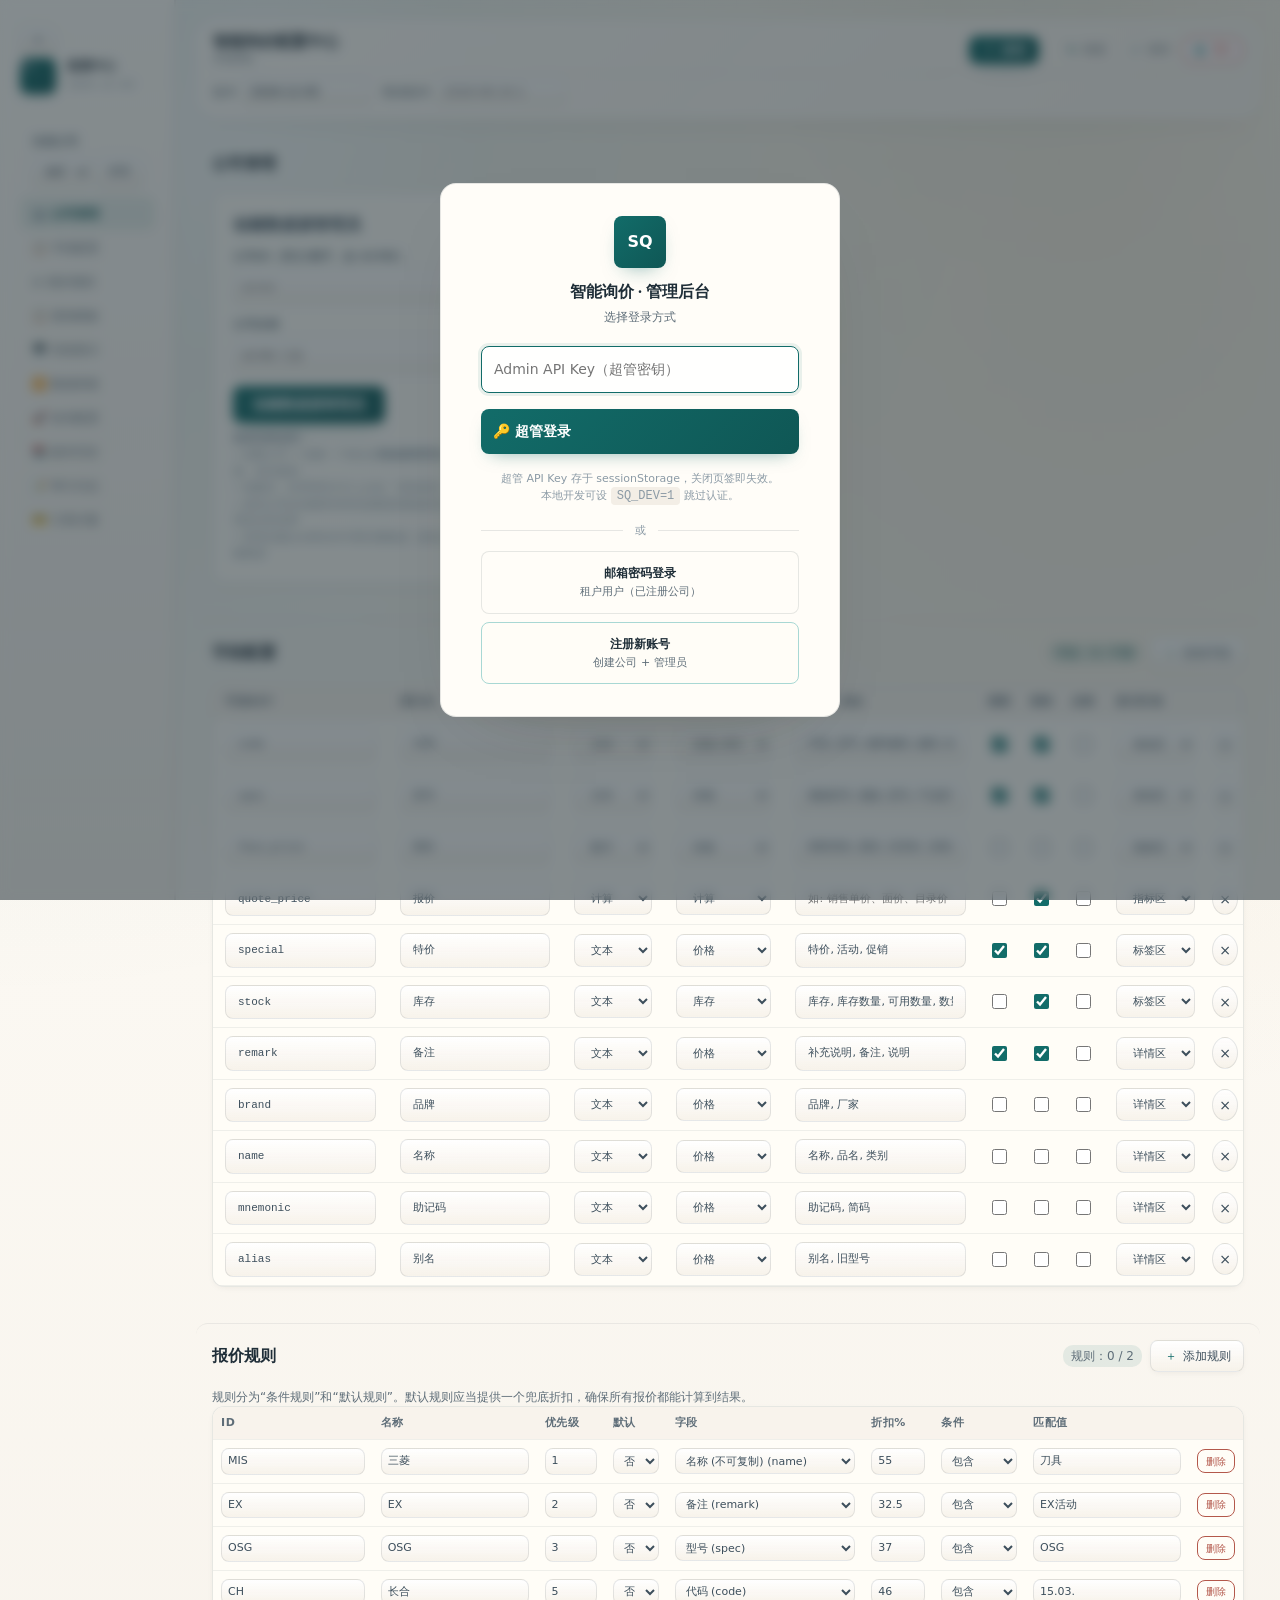
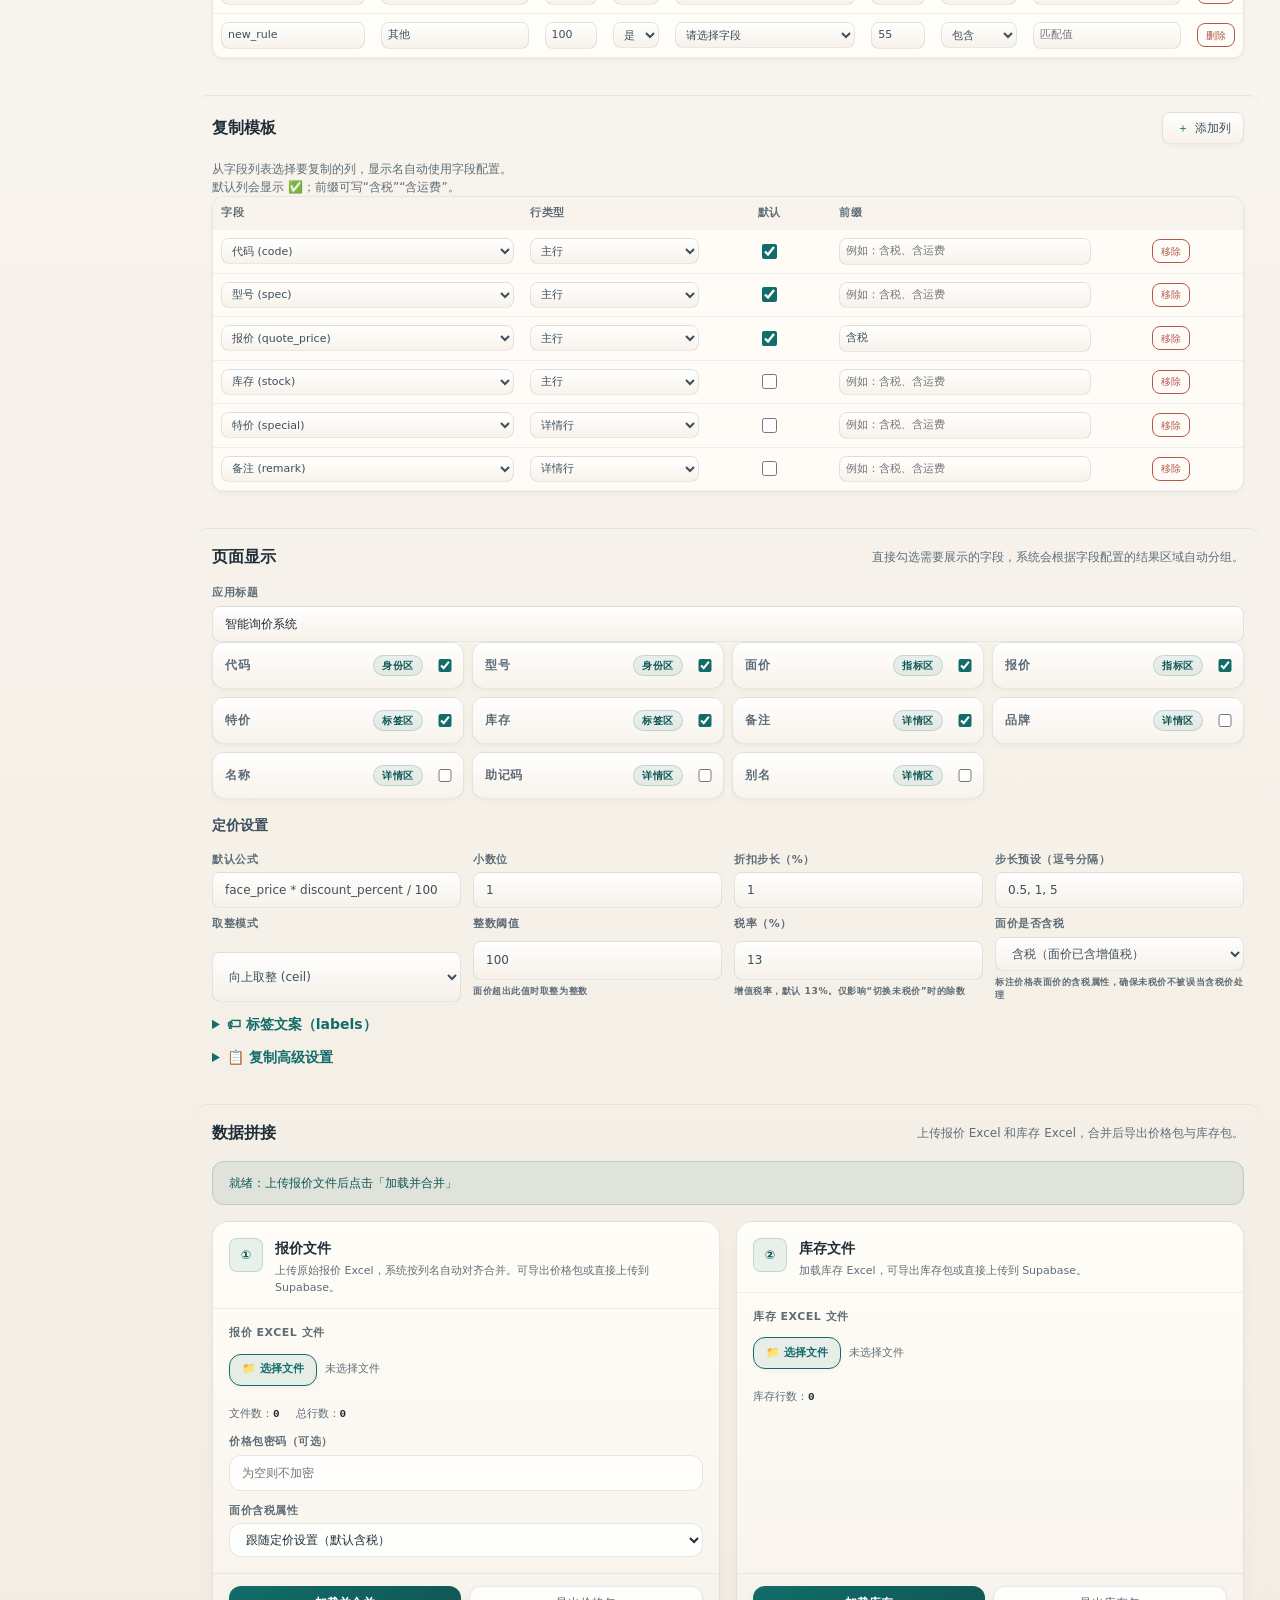
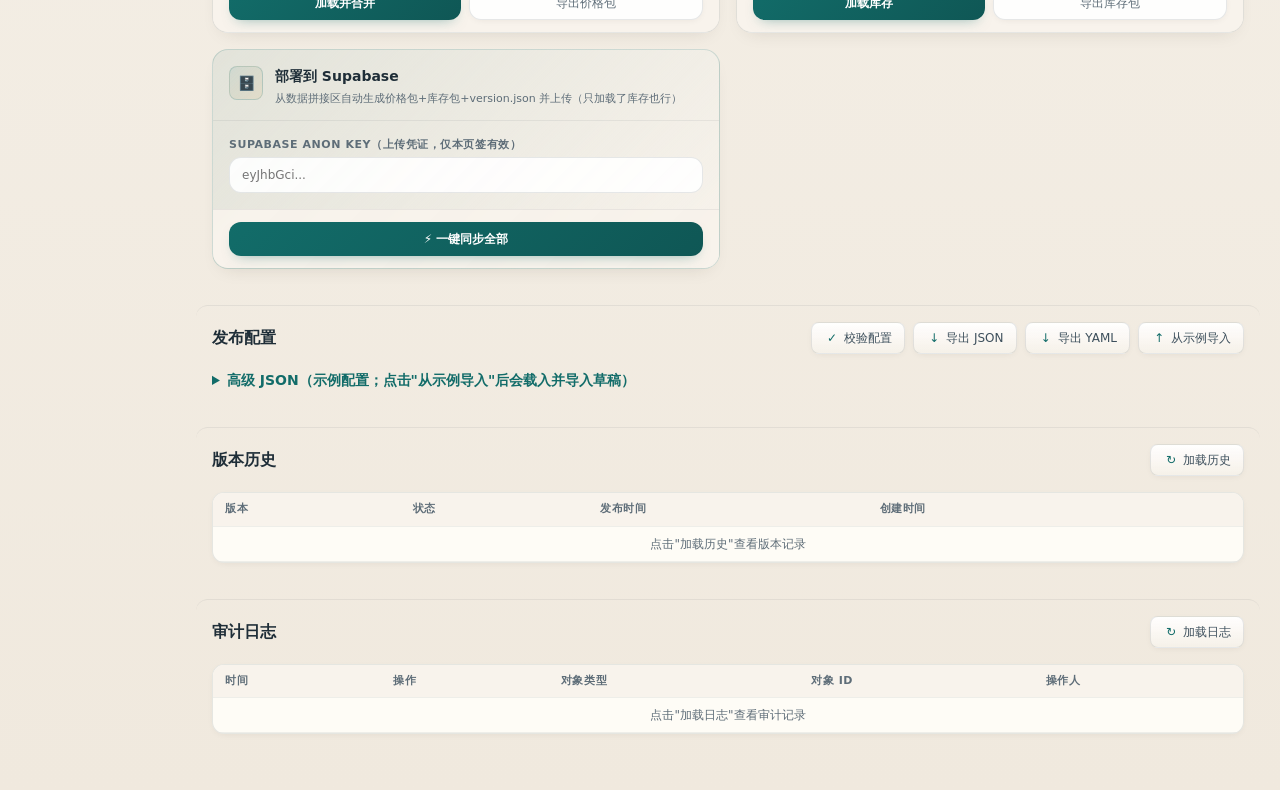
==== commit a7c54247: "手机版管理后台界面布局优化" ====
--- a/admin/index.html
+++ b/admin/index.html
@@ -4,12 +4,12 @@
   <meta charset="utf-8">
   <meta name="viewport" content="width=device-width, initial-scale=1">
   <title>智能询价 · 管理后台</title>
-  <link rel="stylesheet" href="./styles/base.css?v=12">
-  <link rel="stylesheet" href="./styles/layout.css?v=12">
-  <link rel="stylesheet" href="./styles/forms.css?v=12">
-  <link rel="stylesheet" href="./styles/results.css?v=12">
+  <link rel="stylesheet" href="./styles/base.css?v=14">
+  <link rel="stylesheet" href="./styles/layout.css?v=14">
+  <link rel="stylesheet" href="./styles/forms.css?v=19">
+  <link rel="stylesheet" href="./styles/results.css?v=15">
   <link rel="stylesheet" href="./styles/modals.css?v=13">
-  <link rel="stylesheet" href="./styles/responsive.css?v=12">
+  <link rel="stylesheet" href="./styles/responsive.css?v=23">
 </head>
 <body>
   <!-- 登录遮罩层 -->
@@ -37,7 +37,11 @@
   </div>
 
   <div class="shell">
-    <aside class="rail">
+    <!-- 手机版侧栏遮罩 -->
+    <div class="sidebar-overlay" id="sidebarOverlay"></div>
+
+    <aside class="rail" id="sidebarRail">
+      <button class="close-sidebar close-sidebar-desktop" id="closeSidebarBtn" type="button" aria-label="关闭菜单">✕</button>
       <div class="brand">
         <span class="brand-mark">SQ</span>
         <div>
@@ -71,24 +75,45 @@
 
     <main class="workspace">
       <header class="topbar">
-        <div>
-          <h1>智能询价配置中心</h1>
-          <p id="statusText" role="status" aria-live="polite">本地草稿</p>
-        </div>
-        <div class="topbar-fields">
-          <label>版本<input id="revision" value=""></label>
-          <label>数据版本<input id="configVersion" placeholder="2026-06-24.1"></label>
-        </div>
-        <div class="actions top-actions">
-          <div class="primary-actions">
-            <button id="publishBtn" class="primary" type="button"><span aria-hidden="true">↑</span> 发布配置</button>
-          </div>
-          <div class="secondary-actions">
-            <button id="loadConfigBtn" type="button" title="从后端数据库加载已发布的配置覆盖当前草稿"><span aria-hidden="true">↻</span> 从后端恢复</button>
-            <button id="saveDraftBtn" type="button" title="保存为草稿"><span aria-hidden="true">✓</span> 保存</button>
-            <button id="logoutBtn" type="button" title="退出登录（清除 API Key）" onclick="logoutAdmin()" style="border:1px solid #e74c3c;color:#e74c3c;background:#fff;"><span aria-hidden="true">⏻</span> 退出</button>
-          </div>
-        </div>
+        <div class="topbar-row topbar-main">
+          <div class="topbar-left">
+            <button class="menu-toggle" id="menuToggle" type="button" aria-label="菜单" title="展开菜单">
+              <span class="menu-icon-bar"></span>
+              <span class="menu-icon-bar"></span>
+              <span class="menu-icon-bar"></span>
+            </button>
+            <div>
+              <h1>智能询价配置中心</h1>
+              <p id="statusText" role="status" aria-live="polite">本地草稿</p>
+            </div>
+          </div>
+          <div class="actions top-actions">
+            <div class="primary-actions">
+              <button id="publishBtn" class="primary" type="button"><span aria-hidden="true">↑</span> 发布</button>
+            </div>
+            <div class="secondary-actions">
+              <button id="loadConfigBtn" type="button" title="从后端数据库加载已发布的配置覆盖当前草稿"><span aria-hidden="true">↻</span> 恢复</button>
+              <button id="saveDraftBtn" type="button" title="保存为草稿"><span aria-hidden="true">✓</span> 保存</button>
+              <button id="logoutBtn" type="button" title="退出登录（清除 API Key）" onclick="logoutAdmin()" class="btn-logout"><span aria-hidden="true">⏻</span> 退出</button>
+            </div>
+          </div>
+        </div>
+        <div class="topbar-row topbar-fields">
+          <label>版本 <input id="revision" value=""></label>
+          <label>数据版本 <input id="configVersion" placeholder="2026-06-24.1"></label>
+        </div>
+        <!-- 手机版：章节快速定位条（滚动感知高亮，桌面端隐藏） -->
+        <nav class="chip-nav" id="chipNav" aria-label="章节快速定位">
+          <a href="#companies">公司管理</a>
+          <a href="#fields">字段配置</a>
+          <a href="#rules">报价规则</a>
+          <a href="#copy">复制模板</a>
+          <a href="#ui-config">页面显示</a>
+          <a href="#merger">数据拼接</a>
+          <a href="#publish">发布配置</a>
+          <a href="#history">版本历史</a>
+          <a href="#audit" data-feature="audit_log">审计日志</a>
+        </nav>
       </header>
 <!-- 公司管理 -->
 <section id="companies" class="band" style="scroll-margin-top:130px;">
@@ -136,7 +161,7 @@
           </div>
         </div>
         <div class="table-wrap">
-          <table>
+          <table class="fields-table">
             <thead>
               <tr>
                 <th>字段Key</th>
@@ -193,11 +218,13 @@
         <div class="section-head" style="margin-top:16px;">
           <h3>定价设置</h3>
         </div>
-        <div class="form-grid">
+        <div class="pricing-grid">
           <label>默认公式<input id="pricingFormula" value="face_price * discount_percent / 100"></label>
           <label>小数位<input id="pricingDecimals" type="number" value="1" min="0" max="4"></label>
           <label>折扣步长（%）<input id="pricingDiscountStep" type="number" value="0.1" min="0.1" max="50" step="0.1"></label>
           <label>步长预设（逗号分隔）<input id="pricingDiscountStepPresets" value="0.1, 0.5, 1" placeholder="0.1, 0.5, 1"></label>
+        </div>
+        <div class="pricing-grid" style="margin-top:8px;">
           <label>取整模式<select id="pricingRoundMode">
             <option value="ceil">向上取整 (ceil)</option>
             <option value="floor">向下取整 (floor)</option>
@@ -215,7 +242,7 @@
         <!-- 标签文案配置 -->
         <details style="margin-top:12px;cursor:pointer;">
           <summary style="font-weight:600;color:var(--accent);"><span aria-hidden="true">🏷</span> 标签文案（labels）</summary>
-          <div class="form-grid" style="margin-top:12px;">
+          <div class="labels-grid" style="margin-top:12px;">
             <label>搜索按钮<input id="lblSearchBtn" placeholder="智能查询"></label>
             <label>库存查询按钮<input id="lblStockBtn" placeholder="库存查询"></label>
             <label>三菱库存按钮<input id="lblMmcBtn" placeholder="三菱库存"></label>
@@ -233,7 +260,7 @@
         <!-- 复制高级设置 -->
         <details style="margin-top:12px;cursor:pointer;">
           <summary style="font-weight:600;color:var(--accent);"><span aria-hidden="true">📋</span> 复制高级设置</summary>
-          <div class="form-grid" style="margin-top:12px;">
+          <div class="copy-advanced-grid" style="margin-top:12px;">
             <label>空值替换<input id="copyEmptyValue" placeholder="留空则输出空字符串"></label>
             <label>价格前缀<input id="copyPricePrefix" placeholder="含税"></label>
           </div>
@@ -352,7 +379,7 @@
 
         <div class="section-head">
           <h2>发布配置</h2>
-          <div class="actions">
+          <div class="actions publish-actions">
             <button id="validateConfigBtn" type="button"><span aria-hidden="true">✓</span>校验配置</button>
             <button id="exportJsonBtn" type="button"><span aria-hidden="true">↓</span>导出 JSON</button>
             <button id="exportYamlBtn" type="button"><span aria-hidden="true">↓</span>导出 YAML</button>
@@ -423,16 +450,16 @@
 <script src="./lib/bundle-utils.js?v=10"></script>
 <script src="./lib/export-utils.js?v=10"></script>
 <script src="./merger-app.js?v=17"></script>
-<script src="./lib/admin-core.js?v=21"></script>
+<script src="./lib/admin-core.js?v=22"></script>
 <script src="./lib/session-panel.js?v=5"></script>
-<script src="./lib/companies.js?v=19"></script>
+<script src="./lib/companies.js?v=26"></script>
 <script src="./lib/tiers.js?v=17"></script>
 <script src="./lib/supabase-deploy.js?v=19"></script>
 <script src="./lib/standalone-html.js?v=18"></script>
 <script src="./lib/config-collect.js?v=17"></script>
-<script src="./lib/config-render.js?v=18"></script>
+<script src="./lib/config-render.js?v=19"></script>
 <script src="./lib/config-api.js?v=17"></script>
 <script src="./lib/event-bindings.js?v=18"></script>
-<script src="./app.js?v=17"></script>
+<script src="./app.js?v=18"></script>
 </body>
 </html>
--- a/admin/styles/base.css
+++ b/admin/styles/base.css
@@ -62,7 +62,12 @@
 /* ─── Reset & Base ─────────────────────────────────────────────────── */
 * { box-sizing: border-box; }
 
-html { color-scheme: light; }
+html { color-scheme: light; scroll-behavior: smooth; }
+
+@media (prefers-reduced-motion: reduce) {
+  html { scroll-behavior: auto; }
+  * { animation-duration: 0.01ms !important; transition-duration: 0.01ms !important; }
+}
 
 body {
   margin: 0;
--- a/admin/styles/layout.css
+++ b/admin/styles/layout.css
@@ -81,6 +81,16 @@
   color: var(--accent-dark);
 }
 
+/* 当前章节高亮（滚动感知，由 app.js scrollspy 驱动） */
+.nav a.active {
+  background: var(--accent-soft);
+  color: var(--accent-dark);
+  font-weight: 600;
+}
+
+/* ─── 章节快速定位条（仅手机端显示，样式在 responsive.css） ────────── */
+.chip-nav { display: none; }
+
 /* ─── Main Workspace ───────────────────────────────────────────────── */
 .workspace {
   width:100%;
@@ -96,24 +106,59 @@
   top: 0;
   z-index: 100;
   display: flex;
-  align-items: center;
-  justify-content: space-between;
-  gap: var(--sp-4);
+  flex-direction: column;
+  gap: 6px;
   margin-bottom: var(--sp-4);
-  padding: var(--sp-4) var(--sp-5);
+  padding: var(--sp-3) var(--sp-4);
   background: linear-gradient(135deg, rgba(255,253,248,0.96), rgba(248,243,236,0.94));
   border: 1px solid rgba(255,255,255,0.7);
   border-radius: var(--radius-xl);
   box-shadow: var(--shadow-md);
   backdrop-filter: blur(12px);
-}
-
-.topbar h1 { line-height: 1.1; }
+  -webkit-backdrop-filter: blur(12px);
+}
+
+.topbar-row {
+  display: flex;
+  align-items: center;
+}
+
+.topbar-main {
+  justify-content: space-between;
+  gap: 8px;
+}
+
+.topbar-fields {
+  gap: 12px;
+  padding-top: 4px;
+  border-top: 1px solid var(--line-light);
+}
+
+.topbar-fields label {
+  display: flex;
+  align-items: center;
+  gap: 4px;
+  font-size: 10px;
+  font-weight: 600;
+  color: var(--muted);
+  text-transform: none;
+  letter-spacing: normal;
+  white-space: nowrap;
+}
+
+.topbar-fields input {
+  width: 120px;
+  padding: 2px 6px;
+  font-size: 11px;
+  min-height: 22px;
+}
+
+.topbar h1 { line-height: 1.1; font-size: var(--text-lg); }
 
 .topbar p {
   color: var(--muted);
-  font-size: var(--text-xs);
-  margin-top: 3px;
+  font-size: 10px;
+  margin-top: 1px;
   font-family: var(--font-mono);
 }
 
@@ -143,14 +188,22 @@
 
 .top-actions .primary-actions { margin-right: var(--sp-2); }
 
-.top-actions .secondary-actions { display: flex; gap: var(--sp-1); }
+.top-actions .secondary-actions { display: flex; gap: var(--sp-1); align-items: center; }
 
 .top-actions .secondary-actions button {
   background: transparent;
   border-color: transparent;
   color: var(--muted);
-  padding: var(--sp-2) var(--sp-3);
-  font-size: var(--text-sm);
+  padding: 3px 8px;
+  font-size: 11px;
+  min-height: 26px;
+  box-shadow: none;
+}
+
+.btn-logout {
+  border: 1px solid #e74c3c !important;
+  color: #e74c3c !important;
+  background: #fff !important;
 }
 
 .top-actions .secondary-actions button:hover {
@@ -160,8 +213,9 @@
 }
 
 .topbar .primary {
-  padding: var(--sp-2) var(--sp-5);
-  font-size: var(--text-base);
+  padding: 3px 12px;
+  font-size: var(--text-sm);
+  min-height: 28px;
 }
 
 /* ─── Sections (band) ──────────────────────────────────────────────── */
@@ -190,39 +244,6 @@
   margin: 0;
   line-height: 1.5;
 }
-
-.rule-row--header{
-    background:none;
-    border:none;
-    box-shadow:none;
-
-    padding:0 8px;
-
-    font-size:12px;
-
-    font-weight:700;
-
-    color:var(--muted);
-}
-
-.rule-row:not(.rule-row--header):hover{
-    border-color:var(--accent-muted);
-    box-shadow:var(--shadow-md);
-}
-
-.copy-row--header {
-  background: none;
-  border: none;
-  box-shadow: none;
-  padding: var(--sp-1) var(--sp-3);
-  font-size: var(--text-xs);
-  font-weight: 600;
-  color: var(--muted);
-  text-transform: uppercase;
-  letter-spacing: 0.04em;
-}
-
-.copy-row--header:hover { border-color: transparent; box-shadow: none; }
 
 .field-preview-header {
   display: flex;
--- a/admin/styles/forms.css
+++ b/admin/styles/forms.css
@@ -155,6 +155,33 @@
 
 .wide { grid-column: 1 / -1; }
 
+/* ─── 定价设置网格（4列） ─────────────────────────────────────── */
+.pricing-grid {
+  display: grid;
+  grid-template-columns: repeat(4, 1fr);
+  gap: var(--sp-3);
+}
+
+/* ─── 标签文案网格（4列） ─────────────────────────────────────── */
+.labels-grid {
+  display: grid;
+  grid-template-columns: repeat(4, 1fr);
+  gap: var(--sp-3);
+}
+
+/* 定价设置 / 标签文案：单元格输入文字色调浅一档，与表格 td 一致柔和 */
+.pricing-grid input, .pricing-grid select,
+.labels-grid input, .labels-grid select {
+  color: var(--ink-secondary);
+}
+
+/* ─── 复制高级设置网格（2列） ─────────────────────────────────── */
+.copy-advanced-grid {
+  display: grid;
+  grid-template-columns: repeat(2, 1fr);
+  gap: var(--sp-3);
+}
+
 .danger-btn { color: var(--danger) !important; border-color: var(--danger) !important; }
 
 .danger-btn:hover { background: var(--danger) !important; color: #fff !important; }
@@ -169,8 +196,8 @@
 
 .ui-field-row {
   display: grid;
-  grid-template-columns: 1fr auto auto;
-  gap: var(--sp-3);
+  grid-template-columns: minmax(0, 1fr) auto auto;
+  gap: var(--sp-2);
   align-items: center;
   padding: var(--sp-3);
   border: 1px solid var(--line);
@@ -178,13 +205,36 @@
   background: linear-gradient(180deg, rgba(255,255,255,0.95), rgba(248,243,236,0.88));
   box-shadow: var(--shadow-sm);
   transition: border-color var(--transition);
+  min-width: 0;
 }
 
 .ui-field-row:hover { border-color: var(--accent-muted); }
 
-.ui-field-name { font-size: var(--text-sm); font-weight: 600; }
-
-.ui-field-area { font-size: var(--text-xs); color: var(--muted); white-space: nowrap; }
+/* 字段名（如“助记码”）保持单行：宽度不足时省略号截断，不换行 */
+.ui-field-name {
+  font-size: var(--text-sm);
+  font-weight: 600;
+  white-space: nowrap;
+  overflow: hidden;
+  text-overflow: ellipsis;
+  min-width: 0;
+}
+
+/* 显示区域徽标：编码字段所属的结果区域 */
+.ui-field-area {
+  flex-shrink: 0;
+  font-size: 10px;
+  font-weight: 600;
+  color: var(--accent-dark);
+  background: var(--accent-soft);
+  border: 1px solid var(--accent-muted);
+  border-radius: 999px;
+  padding: 2px 8px;
+  white-space: nowrap;
+  line-height: 1.5;
+}
+
+input[type="checkbox"] { accent-color: var(--accent); }
 
 .ui-layout-grid {
   display: grid;
--- a/admin/styles/results.css
+++ b/admin/styles/results.css
@@ -34,7 +34,12 @@
   top: 0;
 }
 
-td input, td select { min-width: 80px; font-size: var(--text-xs); }
+/* 表格内控件：复选框不参与 min-width，避免被撑宽 */
+td input:not([type="checkbox"]), td select {
+  min-width: 80px;
+  font-size: var(--text-xs);
+  color: var(--ink-secondary);
+}
 
 .key-col { font-family: var(--font-mono); font-size: var(--text-xs); }
 
@@ -42,64 +47,181 @@
 
 th.unmatched { color: var(--warning); }
 
-/* ─── Rule & Copy Rows ─────────────────────────────────────────────── */
-.rule-list, .copy-list { display: grid; gap: var(--sp-2); }
-
-.copy-row{
-  display:grid;
-  grid-template-columns:
-      1fr
-      1fr
-      100px
-      1fr
-      100px;
-
-  gap:var(--sp-2);
-  align-items:center;
-}
-
-.rule-row{
-  display:grid;
-
-  grid-template-columns:
-      100px
-      180px
-      80px
-      80px
-      140px
-      80px
-      120px
-      1fr
-      80px;
-
-  gap:var(--sp-2);
-
-  align-items:center;
-
-  border:1px solid var(--line);
-
-  border-radius:var(--radius-md);
-
-  background:linear-gradient(
-      180deg,
-      rgba(255,255,255,.95),
-      rgba(248,243,236,.92)
-  );
-
-  padding:var(--sp-2);
-
-  box-shadow:var(--shadow-sm);
-}
-
-.rule-row:hover, .copy-row:hover {
-  border-color: var(--accent-muted);
-  box-shadow: var(--shadow-md);
-}
-
-/* 复制模板行：与标题行共用 5 列布局（字段 / 行类型 / 默认显示 / 前缀 / 操作） */
-.copy-list { gap: 4px !important; }
-
-.copy-row { grid-template-columns: 1.4fr 1fr 80px 1.2fr 72px; align-items: center; }
+/* ─── 字段配置表：列宽协调 ──────────────────────────────────────────── */
+.fields-table { min-width: 860px; }
+.fields-table td input:not([type="checkbox"]),
+.fields-table td select { width: 100%; min-width: 0; }
+
+/* 文本输入列：字段Key / 显示名 / Excel别名（收窄，按内容给最小宽） */
+.fields-table td:nth-child(1) input { min-width: 92px; font-family: var(--font-mono); font-size: var(--text-xs); }
+.fields-table td:nth-child(2) input { min-width: 72px; }
+.fields-table td:nth-child(5) input { min-width: 170px; }
+
+/* 下拉列：类型 / 来源 / 显示区域（加宽，保证选项完整可读） */
+.fields-table td:nth-child(3) select,
+.fields-table td:nth-child(4) select,
+.fields-table td:nth-child(9) select { min-width: 78px; }
+
+/* 复选框列：搜索 / 复制 / 必填（收窄为固定窄列） */
+.fields-table th:nth-child(6), .fields-table td:nth-child(6),
+.fields-table th:nth-child(7), .fields-table td:nth-child(7),
+.fields-table th:nth-child(8), .fields-table td:nth-child(8) {
+  width: 42px;
+  min-width: 42px;
+  text-align: center;
+  padding-left: var(--sp-1);
+  padding-right: var(--sp-1);
+}
+.fields-table td:nth-child(6) input,
+.fields-table td:nth-child(7) input,
+.fields-table td:nth-child(8) input {
+  width: 15px;
+  min-width: 15px;
+  height: 15px;
+  margin: 0 auto;
+  display: block;
+  cursor: pointer;
+}
+
+/* 移除按钮列（×） */
+.fields-table th:nth-child(10), .fields-table td:nth-child(10) {
+  width: 36px;
+  text-align: center;
+  padding: var(--sp-1) var(--sp-1);
+}
+.fields-table td:nth-child(10) button {
+  width: 26px;
+  min-width: 26px;
+  height: 26px;
+  padding: 0;
+  justify-content: center;
+  font-size: 14px;
+  line-height: 1;
+  border-radius: 50%;
+  box-shadow: none;
+}
+
+/* ─── Rule & Copy Tables ──────────────────────────────────────────── */
+.rule-table {
+  width: 100%;
+  min-width: 680px;
+  border-collapse: collapse;
+  font-size: var(--text-sm);
+}
+
+.rule-table th, .rule-table td {
+  border-bottom: 1px solid var(--line-light);
+  padding: var(--sp-2) var(--sp-2);
+  text-align: left;
+  vertical-align: middle;
+}
+
+.rule-table th {
+  background: var(--surface-raised);
+  color: var(--muted);
+  font-size: var(--text-xs);
+  font-weight: 700;
+  text-transform: uppercase;
+  letter-spacing: 0.05em;
+  white-space: nowrap;
+}
+
+/* 规则表：按内容分配列宽（名称/字段/匹配值收窄） */
+.rule-table td input:not([type="checkbox"]),
+.rule-table td select {
+  width: 100%;
+  min-width: 0;
+  font-size: var(--text-xs);
+  padding: 4px 6px;
+  min-height: 26px;
+}
+.rule-table td:nth-child(1) input { min-width: 56px; }   /* ID */
+.rule-table td:nth-child(2) input { min-width: 84px; }   /* 名称 */
+.rule-table td:nth-child(3) input { min-width: 46px; width: 52px; }  /* 优先级 */
+.rule-table td:nth-child(4) select { min-width: 46px; }  /* 默认 */
+.rule-table td:nth-child(5) select { min-width: 104px; } /* 字段 */
+.rule-table td:nth-child(6) input { min-width: 46px; width: 54px; }  /* 折扣% */
+.rule-table td:nth-child(7) select { min-width: 64px; }  /* 条件 */
+.rule-table td:nth-child(8) input { min-width: 84px; }   /* 匹配值 */
+
+.rule-table td button,
+.copy-table td button {
+  white-space: nowrap;
+  min-height: 24px;
+  padding: 2px 8px;
+  font-size: 10px;
+}
+
+.rule-table tbody tr:hover,
+.copy-table tbody tr:hover {
+  background: var(--accent-soft);
+}
+
+/* ─── 复制模板表：五列自适应铺满，无需横向滚动 ─────────────────────── */
+.copy-table {
+  width: 100%;
+  min-width: 0;
+  table-layout: fixed;
+  border-collapse: collapse;
+  font-size: var(--text-sm);
+}
+
+.copy-table th, .copy-table td {
+  border-bottom: 1px solid var(--line-light);
+  padding: var(--sp-2) var(--sp-2);
+  text-align: left;
+  vertical-align: middle;
+  overflow: hidden;
+}
+
+.copy-table th {
+  background: var(--surface-raised);
+  color: var(--muted);
+  font-size: var(--text-xs);
+  font-weight: 700;
+  text-transform: uppercase;
+  letter-spacing: 0.05em;
+}
+
+/* 列宽比例：字段 30% / 行类型 18% / 默认 12% / 前缀 26% / 移除 14% */
+.copy-table th:nth-child(1) { width: 30%; }
+.copy-table th:nth-child(2) { width: 18%; }
+.copy-table th:nth-child(3) { width: 12%; }
+.copy-table th:nth-child(4) { width: 26%; }
+.copy-table th:nth-child(5) { width: 14%; }
+
+.copy-table td input:not([type="checkbox"]),
+.copy-table td select {
+  width: 100%;
+  min-width: 0;
+  font-size: var(--text-xs);
+  padding: 4px 6px;
+  min-height: 26px;
+}
+.copy-table td:nth-child(3) { text-align: center; }
+.copy-table td:nth-child(3) input {
+  width: 15px;
+  min-width: 15px;
+  height: 15px;
+  margin: 0 auto;
+  display: block;
+}
+.copy-table td:nth-child(5) { text-align: center; }
+
+/* ─── Rule & Copy Rows (deprecated grid layouts — kept for compat) ─── */
+.rule-list, .copy-list { display: block; }
+
+/* 空状态：邀请行动的虚线框 */
+#ruleRows > .hint,
+#copyRows > .hint {
+  display: block;
+  text-align: center;
+  padding: 22px 14px;
+  border: 1.5px dashed var(--line-strong);
+  border-radius: var(--radius-md);
+  background: var(--surface);
+  color: var(--muted);
+}
 
 /* ─── Company List ──────────────────────────────────────────────────── */
 .company-list {
--- a/admin/styles/responsive.css
+++ b/admin/styles/responsive.css
@@ -1,21 +1,591 @@
-/* 通用响应式补丁（跨多组件的 @media 规则） — 由 scripts/split_css.py 自动拆分 */
+/* 通用响应式补丁（跨多组件的 @media 规则）— 由 scripts/split_css.py 自动拆分 */
 /* ─── Responsive ────────────────────────────────────────────────────── */
+
+/* ─── 汉堡菜单按钮（全局样式，桌面端隐藏） ── */
+.menu-toggle {
+  display: none;
+  flex-direction: column;
+  align-items: center;
+  justify-content: center;
+  width: 36px;
+  height: 36px;
+  min-height: 36px;
+  padding: 8px 6px;
+  border: 1px solid var(--line);
+  border-radius: var(--radius-sm);
+  background: var(--surface);
+  cursor: pointer;
+  gap: 4px;
+  flex-shrink: 0;
+  box-shadow: var(--shadow-sm);
+  transition: background var(--transition), border-color var(--transition);
+}
+.menu-toggle:hover {
+  background: var(--accent-soft);
+  border-color: var(--accent-muted);
+}
+.menu-icon-bar {
+  display: block;
+  width: 18px;
+  height: 2px;
+  background: var(--ink);
+  border-radius: 1px;
+  transition: transform 0.25s, opacity 0.25s;
+}
+
+/* 侧栏遮罩（桌面端隐藏） */
+.sidebar-overlay {
+  display: none;
+}
+
+/* 顶栏左侧（标题+汉堡） */
+.topbar-left {
+  display: flex;
+  align-items: center;
+  gap: 12px;
+}
+
+/* ─── 1200px（小桌面） ─────────────────────────────────────── */
 @media (max-width: 1200px) {
   .shell { grid-template-columns: 160px 1fr; }
   .workspace { max-width: none; }
-
-
-
-  .form-grid, .rule-row, .copy-row { grid-template-columns: repeat(2, minmax(0, 1fr)); }
+  .form-grid { grid-template-columns: repeat(2, minmax(0, 1fr)); }
+  .pricing-grid { grid-template-columns: repeat(2, 1fr); }
+  .labels-grid { grid-template-columns: repeat(3, 1fr); }
   .supabase-creds { grid-template-columns: 1fr; }
   .supabase-deploy-grid { grid-template-columns: repeat(2, 1fr); }
 }
 
+/* ─── 1024px（平板/小笔记本） ───────────────────────────────── */
+@media (max-width: 1024px) {
+  /* 侧栏精简为 icon-only */
+  .shell { grid-template-columns: 56px 1fr; }
+  .rail { padding: var(--sp-3) var(--sp-2); }
+  .brand strong, .brand span { display: none; }
+  .brand { justify-content: center; margin-bottom: var(--sp-5); }
+  .brand-mark { width: 32px; height: 32px; font-size: 10px; }
+  .nav { justify-items: center; }
+  .nav a { justify-content: center; padding: 8px; width: 36px; height: 36px; overflow: hidden; font-size: 16px; border-radius: 8px; }
+  .company-selector { display: none; }
+
+  /* 顶栏精简 */
+  .topbar { padding: var(--sp-2) var(--sp-3); }
+  .topbar-left h1 { font-size: var(--text-base); }
+  .topbar-fields { gap: 8px; }
+  .topbar-fields label { font-size: 9px; }
+  .topbar-fields input { width: 90px; padding: 1px 4px; font-size: 10px; min-height: 20px; }
+
+  /* 合并卡片 */
+  .merger-cards { grid-template-columns: 1fr; }
+}
+
+/* ─── 768px（手机横屏/小平板） ───────────────────────────────── */
 @media (max-width: 768px) {
   .shell { display: block; }
-  .rail { position: static; height: auto; border-right: 0; border-bottom: 1px solid var(--line); }
-  .topbar, .section-head { align-items: stretch; flex-direction: column; }
-  .form-grid, .rule-row, .copy-row { grid-template-columns: 1fr; }
+
+  /* ── 汉堡菜单 ── */
+  .menu-toggle { display: flex; }
+
+  .sidebar-overlay {
+    display: none;
+    position: fixed;
+    inset: 0;
+    z-index: 998;
+    background: rgba(31, 46, 56, 0.5);
+    backdrop-filter: blur(3px);
+    -webkit-backdrop-filter: blur(3px);
+    opacity: 0;
+    transition: opacity 0.3s ease;
+  }
+  .sidebar-overlay.show {
+    display: block;
+    opacity: 1;
+  }
+
+  .rail {
+    position: fixed;
+    top: 0;
+    left: 0;
+    z-index: 999;
+    width: 288px;
+    max-width: 82vw;
+    height: 100vh;
+    overflow-y: auto;
+    border-right: 1px solid var(--line);
+    box-shadow: 4px 0 24px rgba(0,0,0,0.15);
+    transform: translateX(-100%);
+    transition: transform 0.3s cubic-bezier(0.16, 1, 0.3, 1);
+    padding: 56px var(--sp-4) var(--sp-6);
+    background: linear-gradient(180deg, rgba(255,253,248,0.98), rgba(248,243,236,0.98));
+    backdrop-filter: blur(12px);
+  }
+  .rail.open {
+    transform: translateX(0);
+  }
+
+  /* 侧栏内恢复完整显示 */
+  .rail.open .brand strong,
+  .rail.open .brand span { display: block; }
+  .rail.open .brand { justify-content: flex-start; margin-bottom: var(--sp-6); }
+  .rail.open .brand-mark { width: 36px; height: 36px; font-size: 11px; }
+  .rail.open .nav { justify-items: stretch; gap: 3px; }
+  .rail.open .nav a {
+    justify-content: flex-start;
+    padding: 12px 14px;
+    font-size: 14px;
+    width: auto;
+    height: auto;
+    overflow: visible;
+    border-radius: 12px;
+  }
+  .rail.open .nav a::before { font-size: inherit; }
+  .rail.open .company-selector { display: block; }
+
+  /* 关闭按钮（侧栏内） */
+  .rail .close-sidebar {
+    display: flex;
+    position: absolute;
+    top: 12px;
+    right: 12px;
+    width: 32px;
+    height: 32px;
+    align-items: center;
+    justify-content: center;
+    border: none;
+    background: transparent;
+    color: var(--muted);
+    font-size: 18px;
+    cursor: pointer;
+    border-radius: 50%;
+  }
+  .rail .close-sidebar:hover {
+    background: var(--surface-sunken);
+    color: var(--ink);
+  }
+
+  /* 侧栏关闭按钮（桌面端隐藏） */
+  .rail .close-sidebar-desktop { display: none; }
+  .rail.open .close-sidebar-desktop { display: flex; }
+
+  /* ── workspace 调整 ── */
+  .workspace {
+    padding: 12px;
+    padding-top: 16px;
+    min-height: 100vh;
+  }
+
+  /* ── 顶栏（手机：贴边 sticky 应用栏，汉堡按钮随时可点） ── */
+  .topbar {
+    position: sticky;
+    top: 0;
+    z-index: 110;
+    margin: -16px -12px 12px;
+    padding: 10px 14px 8px;
+    gap: 6px;
+    border: none;
+    border-bottom: 1px solid var(--line);
+    border-radius: 0;
+    background: rgba(255, 253, 248, 0.92);
+    backdrop-filter: blur(14px);
+    -webkit-backdrop-filter: blur(14px);
+    box-shadow: 0 6px 20px -14px rgba(47, 37, 20, 0.35);
+  }
+  .topbar-main {
+    flex-wrap: wrap;
+    gap: 6px;
+  }
+  .menu-toggle {
+    width: 40px;
+    height: 40px;
+    min-height: 40px;
+    border-radius: 12px;
+    background: var(--surface-strong);
+  }
+  .topbar-left {
+    flex: 1;
+    min-width: 0;
+    gap: 10px;
+  }
+  .topbar-left h1 {
+    font-size: 15px;
+    white-space: nowrap;
+    overflow: hidden;
+    text-overflow: ellipsis;
+  }
+  .topbar-left p {
+    display: block;
+    font-size: 10px;
+    margin-top: 0;
+  }
+
+  /* 恢复/保存/退出：图标化紧凑按钮（文字隐藏，title 保留提示） */
+  .top-actions {
+    gap: 6px;
+  }
+  .top-actions .primary-actions { margin-right: 2px; }
+  .top-actions .primary-actions button {
+    padding: 0 16px;
+    font-size: 13px;
+    font-weight: 600;
+    min-height: 34px;
+    border-radius: 999px;
+    box-shadow: 0 4px 12px -6px rgba(18, 108, 105, 0.55);
+  }
+  .top-actions .secondary-actions { gap: 4px; }
+  .top-actions .secondary-actions button {
+    width: 34px;
+    min-height: 34px;
+    padding: 0;
+    justify-content: center;
+    border-radius: 10px;
+    font-size: 0;
+    box-shadow: none;
+  }
+  .top-actions .secondary-actions button span[aria-hidden] {
+    width: auto;
+    font-size: 15px;
+  }
+
+  /* 版本信息行：静默元数据 */
+  .topbar-fields {
+    gap: 10px;
+    padding-top: 6px;
+    margin-top: 2px;
+    border-top: 1px solid var(--line-light);
+  }
+  .topbar-fields label {
+    font-size: 10px;
+    gap: 6px;
+  }
+  .topbar-fields input {
+    width: 110px;
+    font-size: 12px;
+    padding: 3px 8px;
+    min-height: 26px;
+    border-radius: 8px;
+  }
+
+  /* ── 章节快速定位条（签名元素：滚动感知高亮 + 自动居中） ── */
+  .chip-nav {
+    display: flex;
+    gap: 6px;
+    overflow-x: auto;
+    padding: 8px 0 2px;
+    margin-top: 4px;
+    border-top: 1px solid var(--line-light);
+    scrollbar-width: none;
+    -ms-overflow-style: none;
+    -webkit-overflow-scrolling: touch;
+  }
+  .chip-nav::-webkit-scrollbar { display: none; }
+  .chip-nav a {
+    flex-shrink: 0;
+    padding: 7px 14px;
+    border-radius: 999px;
+    background: var(--surface-sunken);
+    color: var(--ink-secondary);
+    font-size: 12px;
+    font-weight: 500;
+    text-decoration: none;
+    white-space: nowrap;
+    transition: background 0.2s, color 0.2s;
+  }
+  .chip-nav a.active {
+    background: var(--accent);
+    color: #fff;
+    font-weight: 600;
+    box-shadow: 0 4px 12px -6px rgba(18, 108, 105, 0.6);
+  }
+
+  /* ── 区域卡片：白底圆角，安静浮在米色背景上 ── */
+  .band, .panel {
+    background: linear-gradient(180deg, rgba(255,255,255,0.92), rgba(255,253,248,0.86));
+    border: 1px solid rgba(255, 255, 255, 0.9);
+    border-radius: 16px;
+    padding: 14px 12px;
+    margin-bottom: 14px;
+    box-shadow: var(--shadow-sm);
+    scroll-margin-top: 150px !important;
+  }
+  .section-head {
+    flex-direction: column;
+    align-items: flex-start;
+    gap: 10px;
+    margin-bottom: 12px;
+  }
+  .section-head h2 {
+    font-size: 16px;
+    display: flex;
+    align-items: center;
+    gap: 8px;
+    white-space: normal;
+  }
+  /* 标题竖条：品牌色锚点 */
+  .section-head h2::before {
+    content: "";
+    width: 4px;
+    height: 16px;
+    border-radius: 2px;
+    background: linear-gradient(180deg, var(--accent), var(--accent-dark));
+    flex-shrink: 0;
+  }
+  .section-head > div { width: 100%; }
+  /* 添加字段/添加规则等主操作：全宽胶囊 */
+  .section-head > div:not(.actions) button {
+    flex: 1;
+    min-height: 40px;
+    border-radius: 12px;
+    border-color: var(--accent-muted);
+    background: var(--accent-soft);
+    color: var(--accent-dark);
+    font-weight: 600;
+  }
+  .hint { font-size: 12px; }
+
+  /* ── 表格：留在卡片内，圆角裁切，横向滚动在卡片内进行 ── */
+  .table-wrap {
+    margin: 0;
+    width: 100%;
+    border-radius: 12px;
+    overflow-x: auto;
+    overflow-y: hidden;
+    -webkit-overflow-scrolling: touch;
+  }
+  .table-wrap table { min-width: 600px; }
+  /* 复制模板表：五列铺满屏宽，不横向滚动 */
+  .table-wrap table.copy-table { min-width: 0; }
+  th { font-size: 10px; font-weight: 600; }
+  td { font-size: 12px; color: var(--ink-secondary); }
+
+  /* ── 字段配置表（手机：收窄文本列，加宽下拉列） ── */
+  .fields-table { min-width: 700px; }
+  .fields-table th, .fields-table td { padding: 6px 6px; }
+  .fields-table td input:not([type="checkbox"]),
+  .fields-table td select { font-size: 11px; padding: 5px 8px; min-height: 30px; color: var(--ink-secondary); }
+  .fields-table td:nth-child(1) input { min-width: 80px; }
+  .fields-table td:nth-child(2) input { min-width: 68px; }
+  .fields-table td:nth-child(5) input { min-width: 150px; }
+  .fields-table td:nth-child(3) select,
+  .fields-table td:nth-child(4) select,
+  .fields-table td:nth-child(9) select { min-width: 78px; }
+  .fields-table th:nth-child(6), .fields-table td:nth-child(6),
+  .fields-table th:nth-child(7), .fields-table td:nth-child(7),
+  .fields-table th:nth-child(8), .fields-table td:nth-child(8) {
+    width: 40px;
+    min-width: 40px;
+    padding-left: 2px;
+    padding-right: 2px;
+  }
+  .fields-table td:nth-child(6) input,
+  .fields-table td:nth-child(7) input,
+  .fields-table td:nth-child(8) input {
+    width: 15px;
+    min-width: 15px;
+    height: 15px;
+  }
+  .fields-table td:nth-child(10) button {
+    width: 30px;
+    min-width: 30px;
+    height: 30px;
+    font-size: 15px;
+  }
+
+  /* ── 规则表（手机） ── */
+  .rule-table { min-width: 650px; }
+  .rule-table th, .rule-table td { padding: 6px 6px; }
+  .rule-table td input:not([type="checkbox"]),
+  .rule-table td select { font-size: 11px; padding: 5px 8px; min-height: 30px; color: var(--ink-secondary); }
+  .rule-table td:nth-child(1) input { min-width: 56px; }
+  .rule-table td:nth-child(2) input { min-width: 88px; }
+  .rule-table td:nth-child(3) input { min-width: 48px; width: 52px; }
+  .rule-table td:nth-child(4) select { min-width: 56px; }
+  .rule-table td:nth-child(5) select { min-width: 112px; }
+  .rule-table td:nth-child(6) input { min-width: 48px; width: 54px; }
+  .rule-table td:nth-child(7) select { min-width: 72px; }
+  .rule-table td:nth-child(8) input { min-width: 88px; }
+  .rule-table td button, .copy-table td button {
+    font-size: 11px;
+    padding: 3px 10px;
+    min-height: 30px;
+    border-radius: 8px;
+  }
+
+  /* ── 复制模板表（手机：铺满屏宽） ── */
+  .copy-table th, .copy-table td { padding: 6px 4px; }
+  .copy-table th { font-size: 10px; }
+  .copy-table td input:not([type="checkbox"]),
+  .copy-table td select { font-size: 11px; padding: 5px 6px; min-height: 30px; color: var(--ink-secondary); }
+
+  /* ── 页面显示（手机：字段卡片 + 区域徽标） ── */
+  .ui-field-layout { grid-template-columns: repeat(auto-fill, minmax(150px, 1fr)); gap: 8px; }
+  .ui-field-row { padding: 10px 12px; border-radius: 12px; }
+  .ui-field-row input[type="checkbox"] { width: 15px; height: 15px; }
+  .ui-field-name { font-size: 13px; }
+  .ui-layout-grid { grid-template-columns: 1fr; }
+
+  /* ── 定价/标签/复制高级网格（手机）：主表单输入 14px，防 iOS 聚焦缩放 ── */
+  .pricing-grid { grid-template-columns: repeat(2, 1fr); gap: 10px; }
+  .pricing-grid input, .pricing-grid select { font-size: 14px; min-height: 38px; color: var(--ink-secondary); }
+  .pricing-grid label small { font-size: 10px; line-height: 1.4; }
+  .labels-grid { grid-template-columns: repeat(2, 1fr); gap: 10px; }
+  .labels-grid input { font-size: 14px; min-height: 38px; color: var(--ink-secondary); }
+  .copy-advanced-grid { grid-template-columns: 1fr 1fr; gap: 10px; }
+  .copy-advanced-grid input { font-size: 14px; min-height: 38px; }
+
+  /* ── 合并区 ── */
   .merger-cards { grid-template-columns: 1fr; }
+  .mcard { min-width: 0; }
+  .mcard-head { flex-direction: column; }
+  .mcard-foot { flex-direction: column; }
+  .mcard-btn { width: 100%; }
+
+  /* ── 公司管理 ── */
+  .company-layout { flex-direction: column; align-items: stretch; }
+  .company-list-panel { min-width: 0; width: 100%; }
+  .company-create-panel { min-width: 0; width: 100%; }
+
+  /* 公司卡片：手机版水平三行（名称行 / 信息+订阅行 / 按钮行）*/
+  .cc-header { flex-direction: column !important; align-items: stretch !important; }
+  .cc-info { width: 100% !important; flex: none !important; }
+  .cc-actions { width: 100% !important; flex-wrap: nowrap !important; }
+  .cc-actions button { flex: 1 1 0; min-width: 0; overflow: hidden; justify-content: center; }
+
+  /* 介绍 + 下拉同一行：下拉靠右不换行，介绍超长省略号截断 */
+  .cc-meta { flex-wrap: nowrap !important; }
+  .cc-meta-info { flex: 1; min-width: 0; overflow: hidden; text-overflow: ellipsis; white-space: nowrap; }
+
+  /* ── 按钮组：加大触控目标 ── */
+  .actions:not(.publish-actions):not(.top-actions) { flex-direction: column; }
+  .actions:not(.publish-actions):not(.top-actions) button { width: 100%; justify-content: center; min-height: 40px; border-radius: 12px; }
+  .publish-actions { flex-direction: row; flex-wrap: nowrap; }
+  .publish-actions button { flex: 1; min-width: 0; justify-content: center; min-height: 36px; border-radius: 10px; font-size: 11px; padding: 0 4px; gap: 2px; white-space: nowrap; overflow: hidden; }
+  .publish-actions button span[aria-hidden] { width: auto; font-size: 13px; }
+  .top-actions { flex-direction: row; }
+  .mcard-btn { min-height: 40px; border-radius: 12px; }
+
+  /* ── 统计条 ── */
+  .stats-bar { flex-direction: column; align-items: flex-start; gap: var(--sp-2); }
+
+  /* ── Supabase ── */
   .supabase-deploy-grid { grid-template-columns: 1fr; }
-}
+  .supabase-creds { grid-template-columns: 1fr; }
+  .supabase-panel-head { flex-direction: column; align-items: flex-start; }
+
+  /* ── 会话面板 ── */
+  .session-panel {
+    width: auto;
+  }
+
+  /* ── 重命名面板 ── */
+  .rename-panel { flex-direction: column; }
+  .rename-panel input { width: 100%; }
+
+  /* ── 映射报告 ── */
+  .mapping-report { flex-direction: column; }
+
+  /* ── 文件选择器 ── */
+  .file-picker {
+    flex-direction: column;
+    align-items: flex-start;
+  }
+  .file-picker-name { width: 100%; }
+
+  /* ── 合并状态 ── */
+  .merger-status { font-size: var(--text-xs); }
+
+  /* ── 历史/审计表格 ── */
+  #historyTable { min-width: 0; }
+  #audit table { min-width: 0; }
+
+  /* ── 公司芯片 ── */
+  .company-chips { flex-direction: column; }
+  .company-chip-card { width: 100%; }
+
+  /* ── 表格内行控件（历史/审计等通用表；复选框不撑宽） ── */
+  td input:not([type="checkbox"]), td select { min-width: 60px; font-size: 12px; padding: 5px 8px; min-height: 30px; }
+
+  /* ── 信息披露 ── */
+  details { font-size: var(--text-sm); }
+  details .form-grid { margin-top: 8px; }
+
+  /* ── 导入面板 ── */
+  .import-tabs { overflow-x: auto; -webkit-overflow-scrolling: touch; }
+  .tab-btn { white-space: nowrap; padding: var(--sp-2) var(--sp-3); font-size: var(--text-xs); }
+
+  /* ── 登录覆盖层 ── */
+  .login-card {
+    padding: var(--sp-6) var(--sp-5);
+    max-width: 92vw;
+    margin: 0 12px;
+  }
+  .login-card h2 { font-size: var(--text-base); }
+  .login-alt-btn strong { font-size: var(--text-xs); }
+}
+
+/* ─── 480px（小屏手机） ─────────────────────────────────────── */
+@media (max-width: 480px) {
+  .workspace { padding: 8px; }
+  .topbar { padding: 8px 10px 6px; margin: -12px -8px 10px; }
+  .topbar-left h1 { font-size: 14px; }
+  .topbar-fields input { width: 92px; }
+  .chip-nav { padding-top: 6px; }
+  .chip-nav a { padding: 6px 12px; font-size: 11px; }
+
+  .band, .panel { padding: 12px 10px; margin-bottom: 12px; }
+
+  .section-head h2 { font-size: 15px; }
+
+  /* 表格：仅收边距，保持 12px 字号下限 */
+  .table-wrap table { min-width: 520px; }
+  .table-wrap table.copy-table { min-width: 0; }
+  th, td { padding: 5px 6px; }
+
+  .fields-table { min-width: 640px; }
+  .fields-table td input:not([type="checkbox"]),
+  .fields-table td select { padding: 4px 6px; }
+  .fields-table td:nth-child(1) input { min-width: 72px; }
+  .fields-table td:nth-child(2) input { min-width: 62px; }
+  .fields-table td:nth-child(5) input { min-width: 132px; }
+  .fields-table td:nth-child(3) select,
+  .fields-table td:nth-child(4) select,
+  .fields-table td:nth-child(9) select { min-width: 74px; }
+  .fields-table th:nth-child(6), .fields-table td:nth-child(6),
+  .fields-table th:nth-child(7), .fields-table td:nth-child(7),
+  .fields-table th:nth-child(8), .fields-table td:nth-child(8) { width: 36px; min-width: 36px; }
+
+  .rule-table { min-width: 600px; }
+  .rule-table th, .rule-table td { padding: 5px 5px; }
+  .rule-table td input:not([type="checkbox"]),
+  .rule-table td select { padding: 4px 6px; min-height: 28px; }
+  .rule-table td:nth-child(2) input { min-width: 80px; }
+  .rule-table td:nth-child(5) select { min-width: 104px; }
+  .rule-table td:nth-child(8) input { min-width: 80px; }
+
+  .copy-table th, .copy-table td { padding: 5px 3px; }
+  .copy-table td input:not([type="checkbox"]),
+  .copy-table td select { padding: 4px 5px; min-height: 28px; }
+
+  .ui-field-layout { grid-template-columns: repeat(auto-fill, minmax(132px, 1fr)); }
+  .ui-field-row { padding: 9px 10px; }
+  /* 助记码等字段名：宽度不足时缩小一档，保持单行 */
+  .ui-field-name { font-size: 12px; }
+
+  .top-actions .secondary-actions button { width: 32px; min-height: 32px; }
+  .top-actions .primary-actions button { padding: 0 13px; min-height: 32px; font-size: 12px; }
+
+  .mcard-head { padding: var(--sp-3) var(--sp-3) var(--sp-2); }
+  .mcard-body { padding: var(--sp-3); }
+  .mcard-foot { padding: var(--sp-2) var(--sp-3); flex-direction: column; }
+
+  .login-card { padding: var(--sp-4); }
+  .login-card h2 { font-size: var(--text-sm); }
+
+  .company-chip-card { font-size: var(--text-xs); padding: 2px 3px 2px 2px; }
+
+  td input:not([type="checkbox"]), td select { min-width: 52px; }
+
+  .stats-bar { padding: var(--sp-2) var(--sp-3); font-size: var(--text-xs); }
+
+  .upload-area { padding: var(--sp-5); }
+  .upload-hint { font-size: var(--text-sm); }
+}
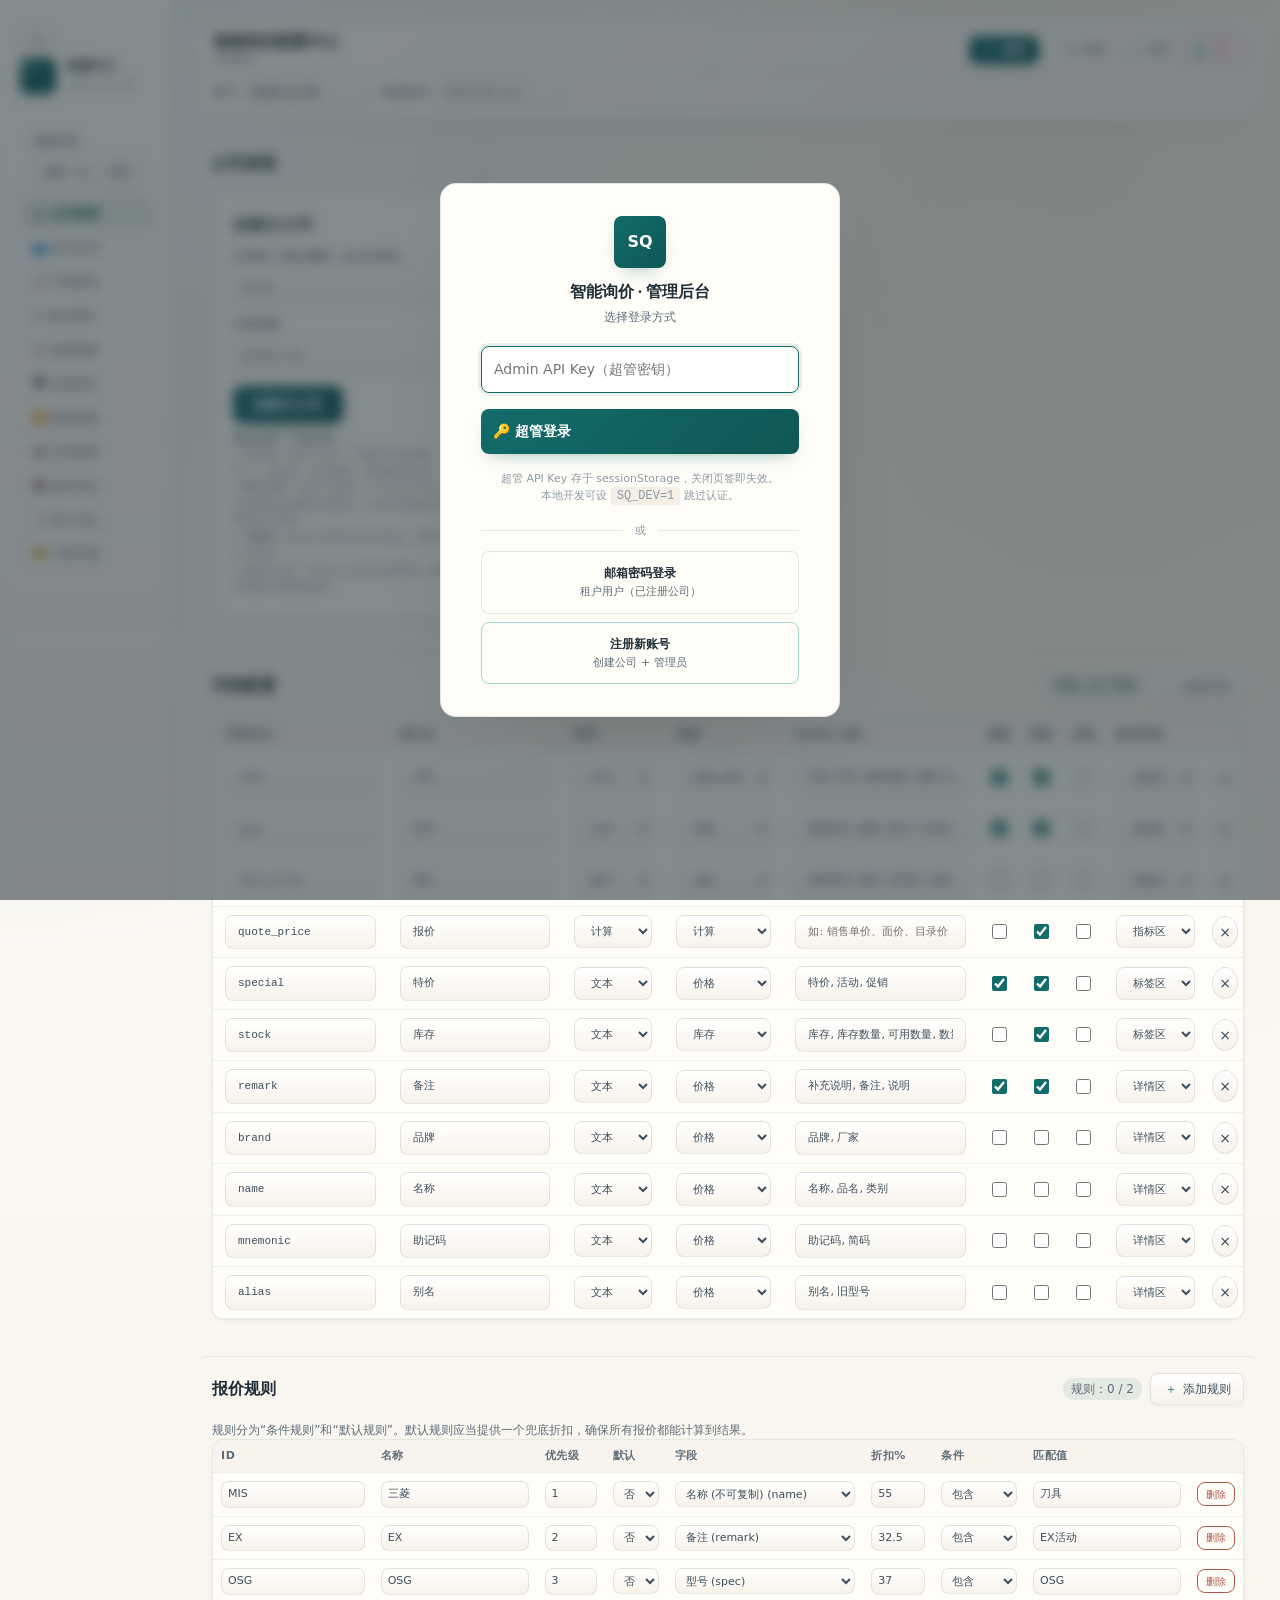
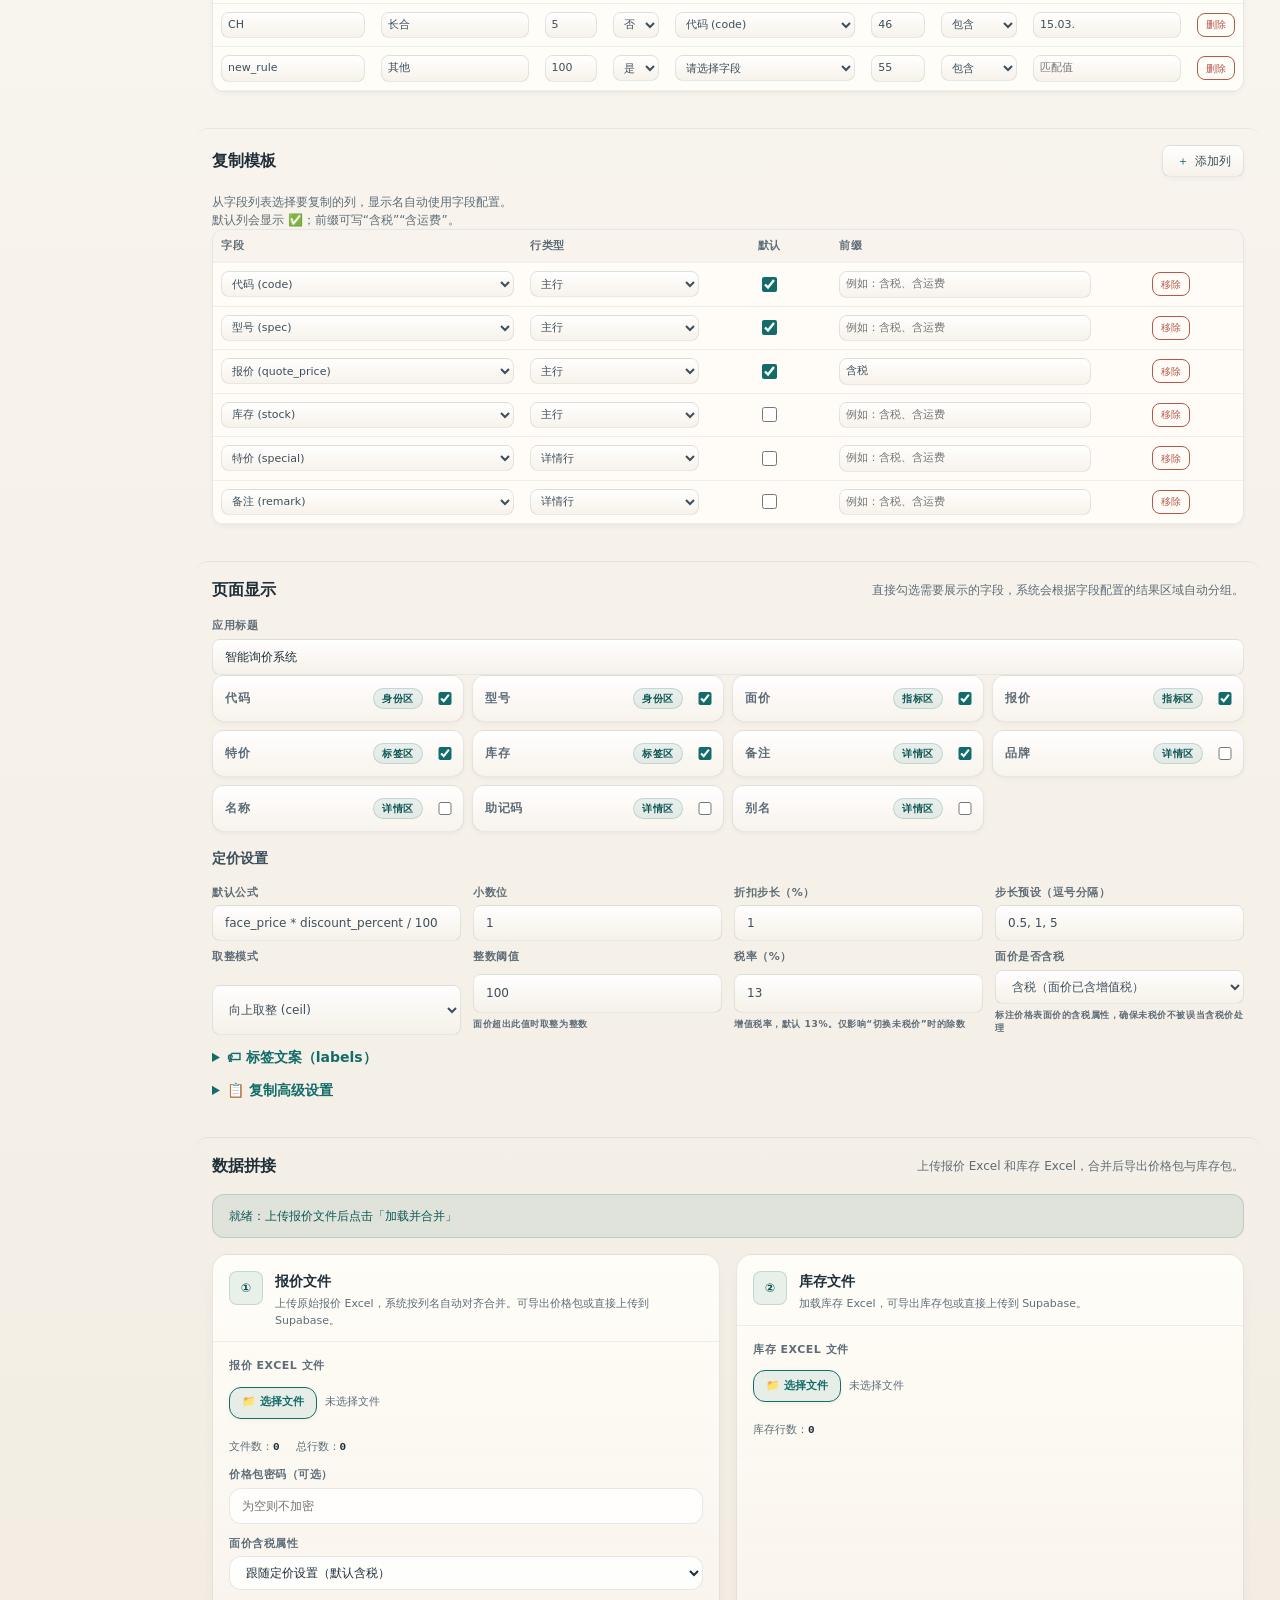
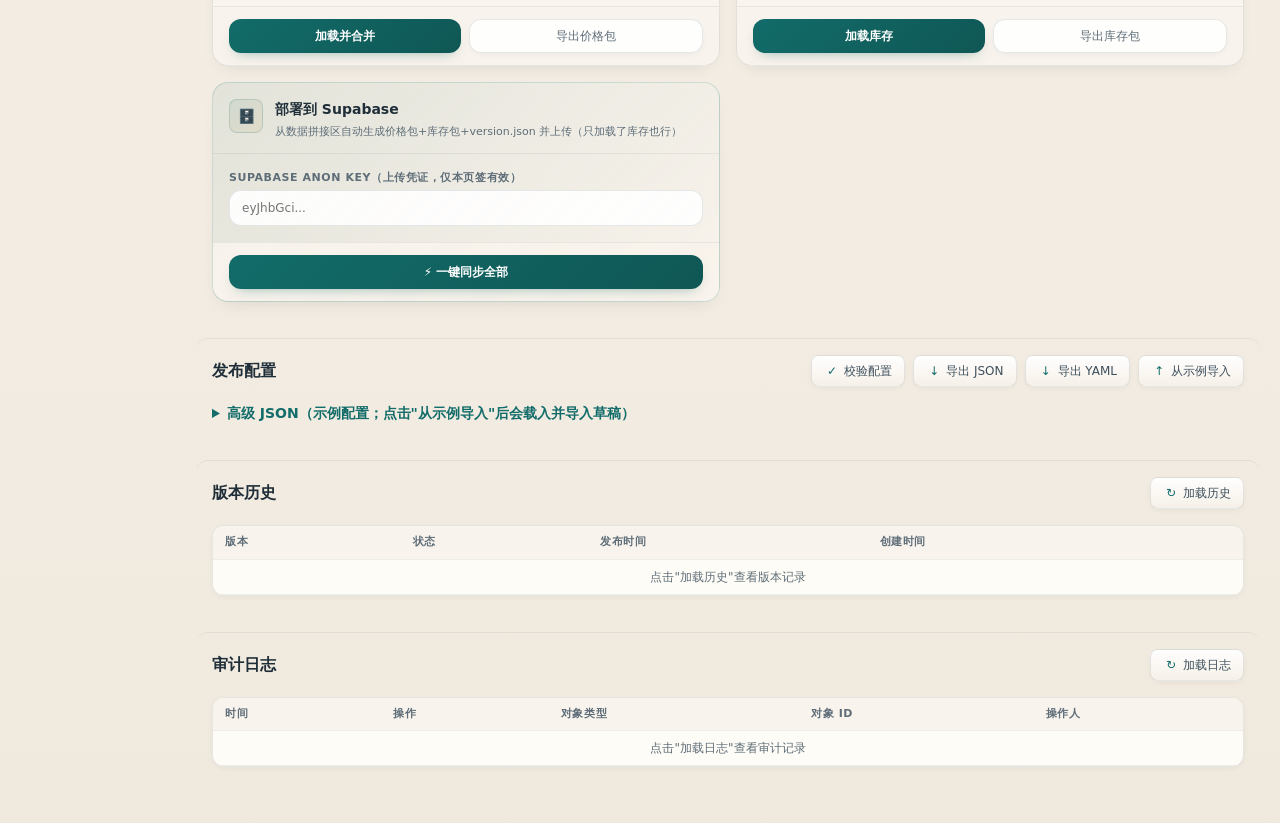
==== commit 5d752fa9: "feat: 账号体系与订阅模型重构 + 数据更新自动感知（上线就绪） 账号与订阅（第一性原理重构，兑现 billing 承诺）: - 注册即主公司: is_admin + owner_user_id," ====
--- a/admin/index.html
+++ b/admin/index.html
@@ -61,6 +61,7 @@
       </div>
       <nav class="nav">
         <a href="#companies">🏢 公司管理</a>
+        <a href="users.html">👥 账号管理</a>
         <a href="#fields">📋 字段配置</a>
         <a href="#rules">⚖️ 报价规则</a>
         <a href="#copy">📋 复制模板</a>
@@ -121,9 +122,10 @@
 <h2>公司管理</h2>
 </div>
 <div class="company-layout">
-  <!-- 创建数据源管理员 -->
+  <!-- 创建主公司：所有角色可见（账号配额 max_companies 内自助创建；
+       租户面板显示剩余配额，超管不受限） -->
   <div class="company-create-panel">
-    <h3>创建数据源管理员</h3>
+    <h3>创建主公司</h3>
     <div class="field-block">
       <label class="field-label">公司ID（英文/数字，如 acme）</label>
       <input id="newCompanyId" type="text" placeholder="acme">
@@ -132,13 +134,14 @@
       <label class="field-label">公司名称</label>
       <input id="newCompanyName" type="text" placeholder="ACME 刀具">
     </div>
-    <button id="createCompanyBtn" type="button" class="create-btn">创建数据源管理员</button>
+    <button id="createCompanyBtn" type="button" class="create-btn">创建主公司</button>
+    <p class="field-hint" id="companyQuotaHint" style="margin-top:var(--sp-2);"></p>
     <p class="field-hint" style="margin-top:var(--sp-2);">
-      <strong>树形结构说明：</strong><br>
-      • 创建公司 = 创建一个独立的<strong>数据源管理员</strong>，拥有独立的配置、数据、折扣规则<br>
-      • 创建后，在管理员卡片上点击「添加成员」创建<strong>成员公司</strong><br>
-      • 成员公司自动继承管理员的配置/数据/折扣，通过<strong>利润率分组</strong>管理各自利润率<br>
-      • 管理员通过令牌访问可看完整数据（面价/折扣），成员公司看脱敏数据
+      <strong>概念说明（三级结构）：</strong><br>
+      • <strong>主公司</strong>＝你的工作台（注册时自动创建，也可按订阅配额多开）：价格表、折扣规则、数据都在这里<br>
+      • <strong>客户公司</strong>＝你的下游客户：在主公司卡片上「添加客户」创建，自动继承你的配置与数据，各自有专属访问链接（无需注册登录）和独立利润率<br>
+      • <strong>子账号</strong>＝给自己同事开的登录席位（账号管理页添加），和客户公司无关<br>
+      • 数据可见性：你在主公司看完整数据（面价/折扣），客户公司打开链接只看脱敏报价
     </p>
   </div>
   <!-- 公司列表（树形） -->
@@ -450,16 +453,16 @@
 <script src="./lib/bundle-utils.js?v=10"></script>
 <script src="./lib/export-utils.js?v=10"></script>
 <script src="./merger-app.js?v=17"></script>
-<script src="./lib/admin-core.js?v=22"></script>
-<script src="./lib/session-panel.js?v=5"></script>
-<script src="./lib/companies.js?v=26"></script>
-<script src="./lib/tiers.js?v=17"></script>
-<script src="./lib/supabase-deploy.js?v=19"></script>
+<script src="./lib/admin-core.js?v=23"></script>
+<script src="./lib/session-panel.js?v=7"></script>
+<script src="./lib/companies.js?v=33"></script>
+<script src="./lib/tiers.js?v=18"></script>
+<script src="./lib/supabase-deploy.js?v=20"></script>
 <script src="./lib/standalone-html.js?v=18"></script>
 <script src="./lib/config-collect.js?v=17"></script>
 <script src="./lib/config-render.js?v=19"></script>
 <script src="./lib/config-api.js?v=17"></script>
-<script src="./lib/event-bindings.js?v=18"></script>
+<script src="./lib/event-bindings.js?v=20"></script>
 <script src="./app.js?v=18"></script>
 </body>
 </html>
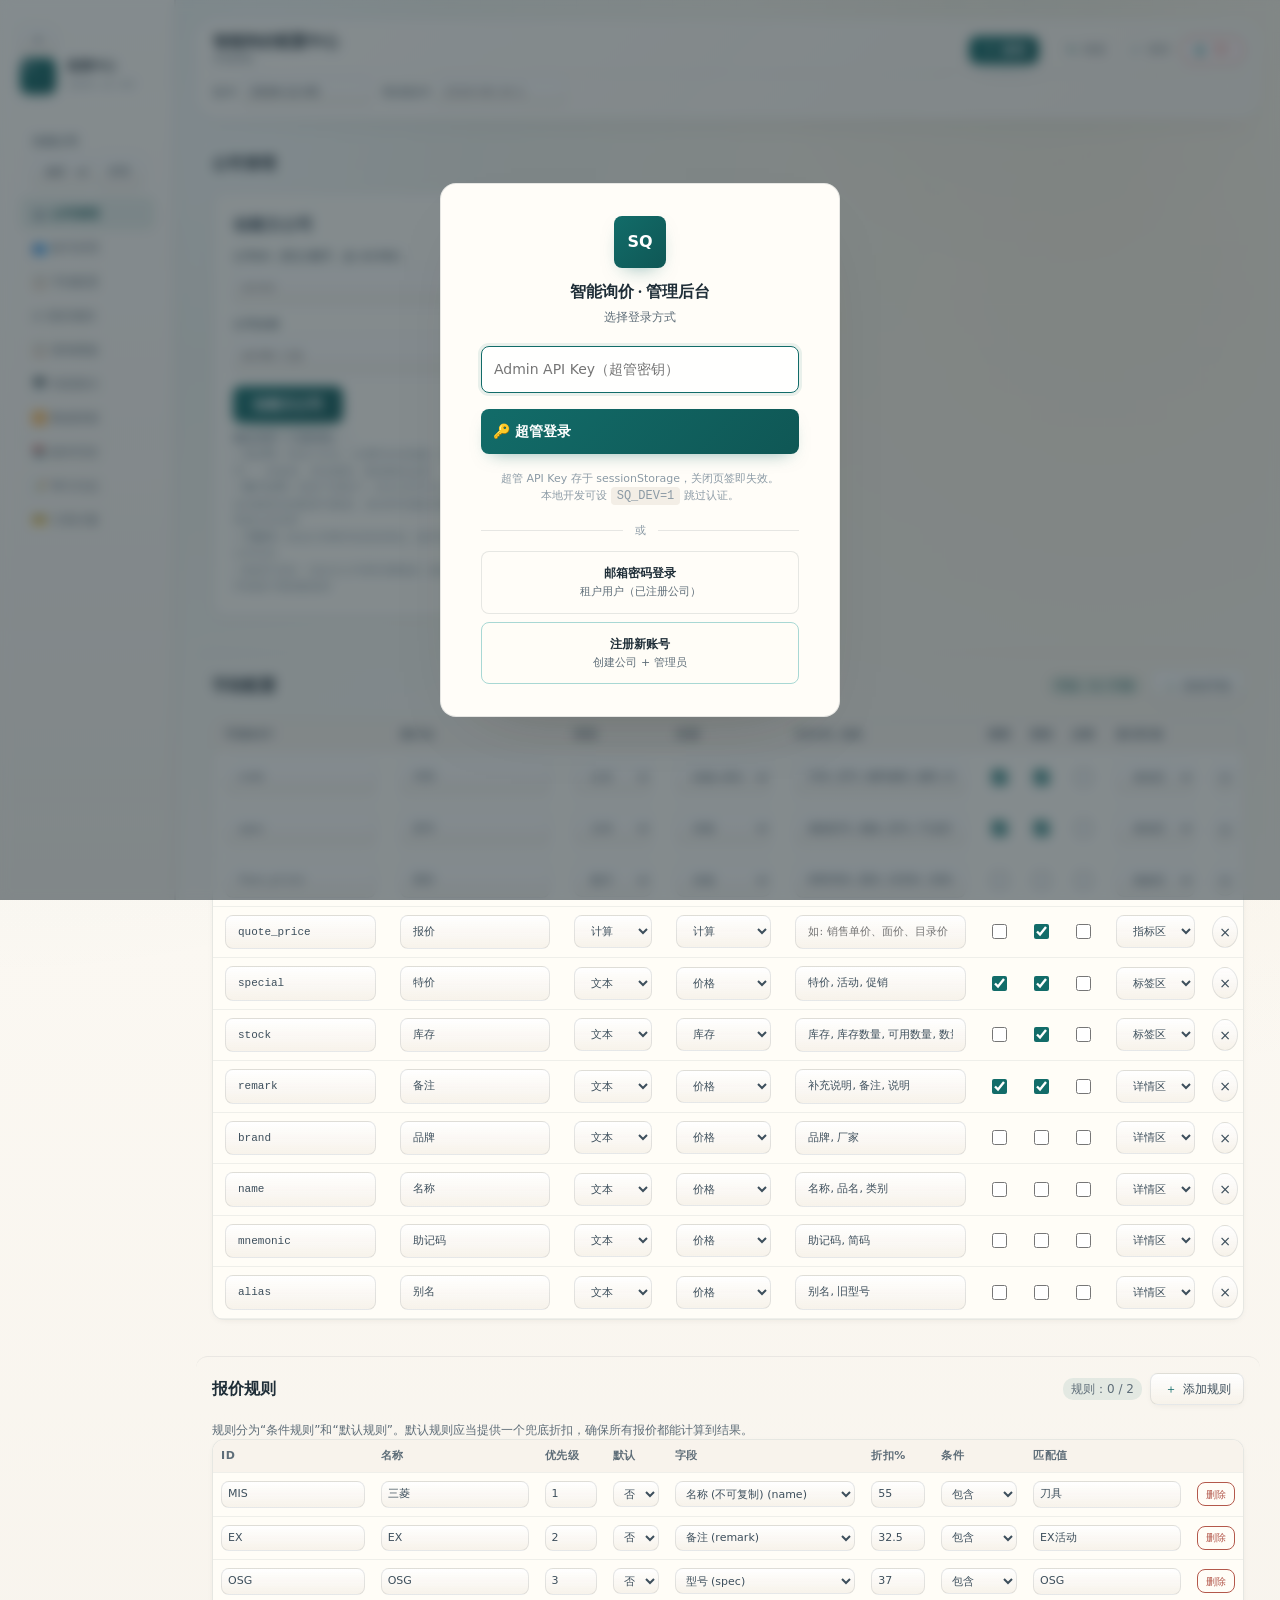
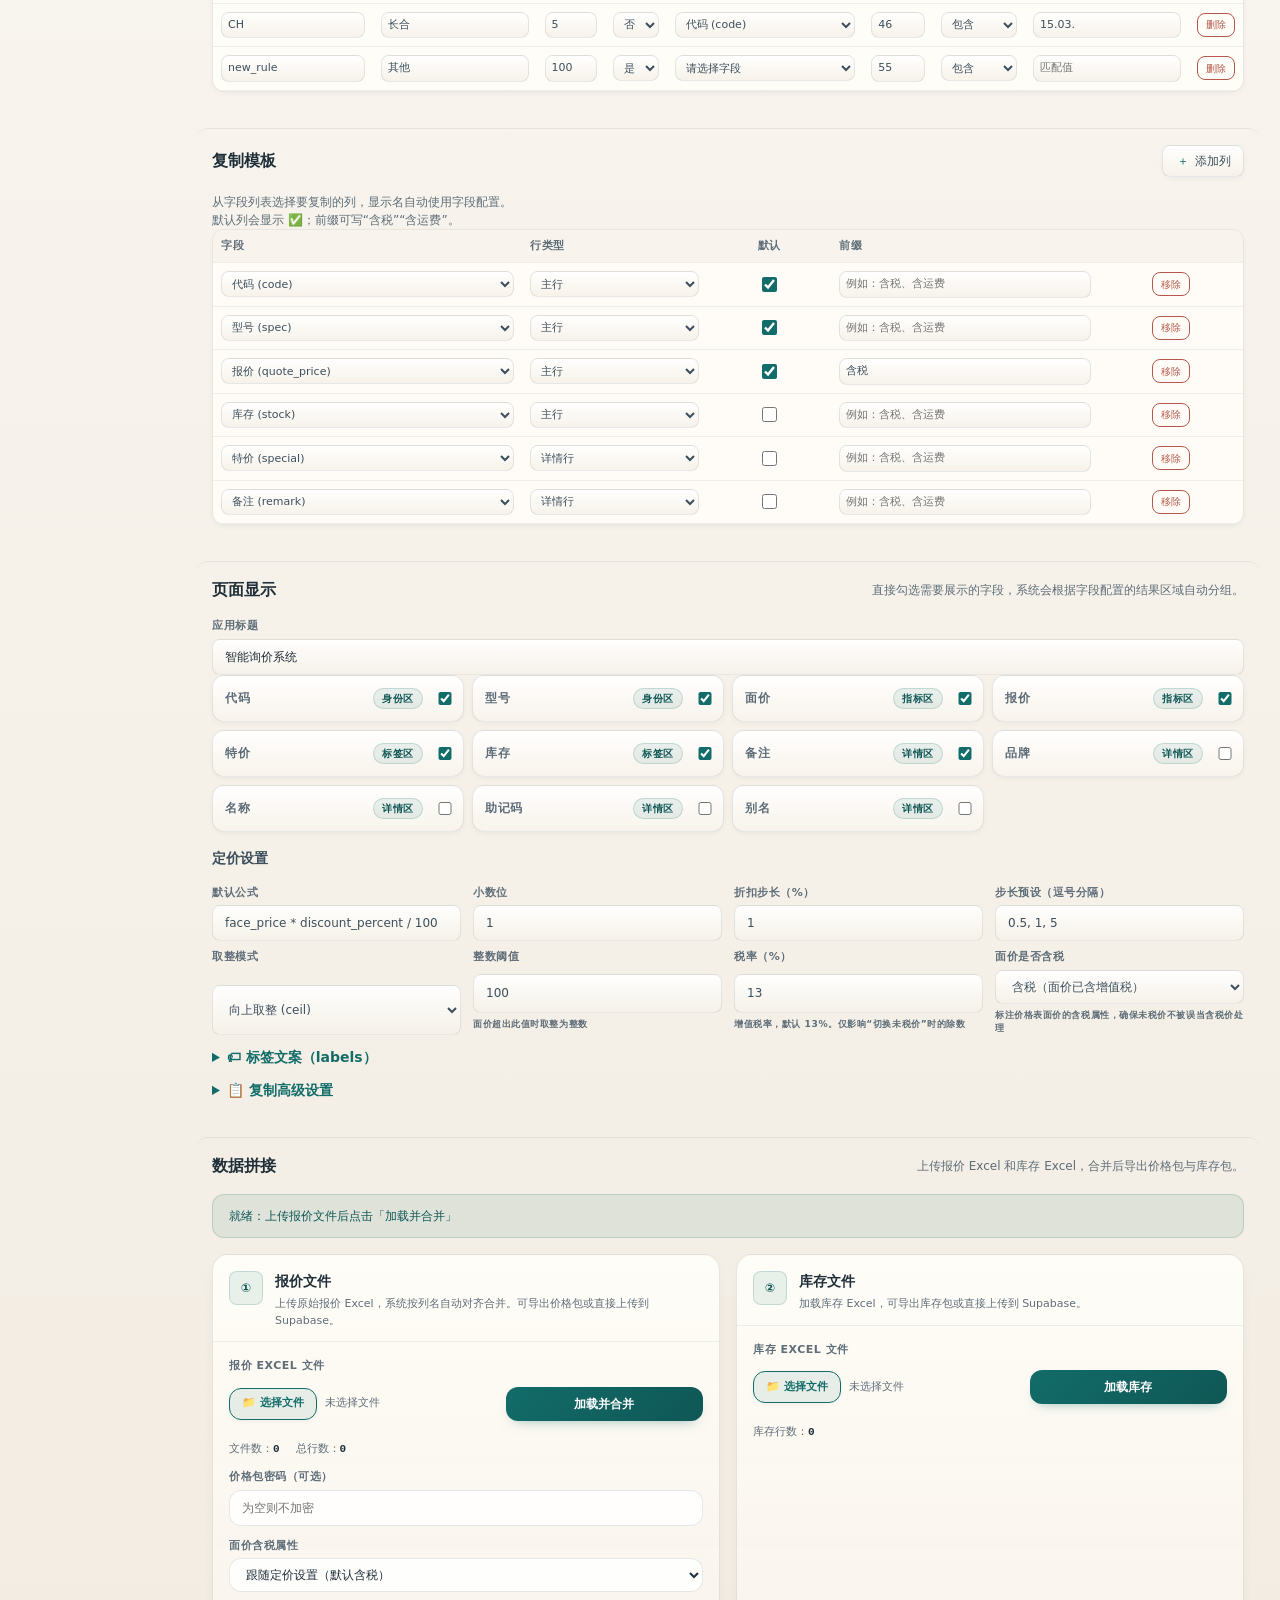
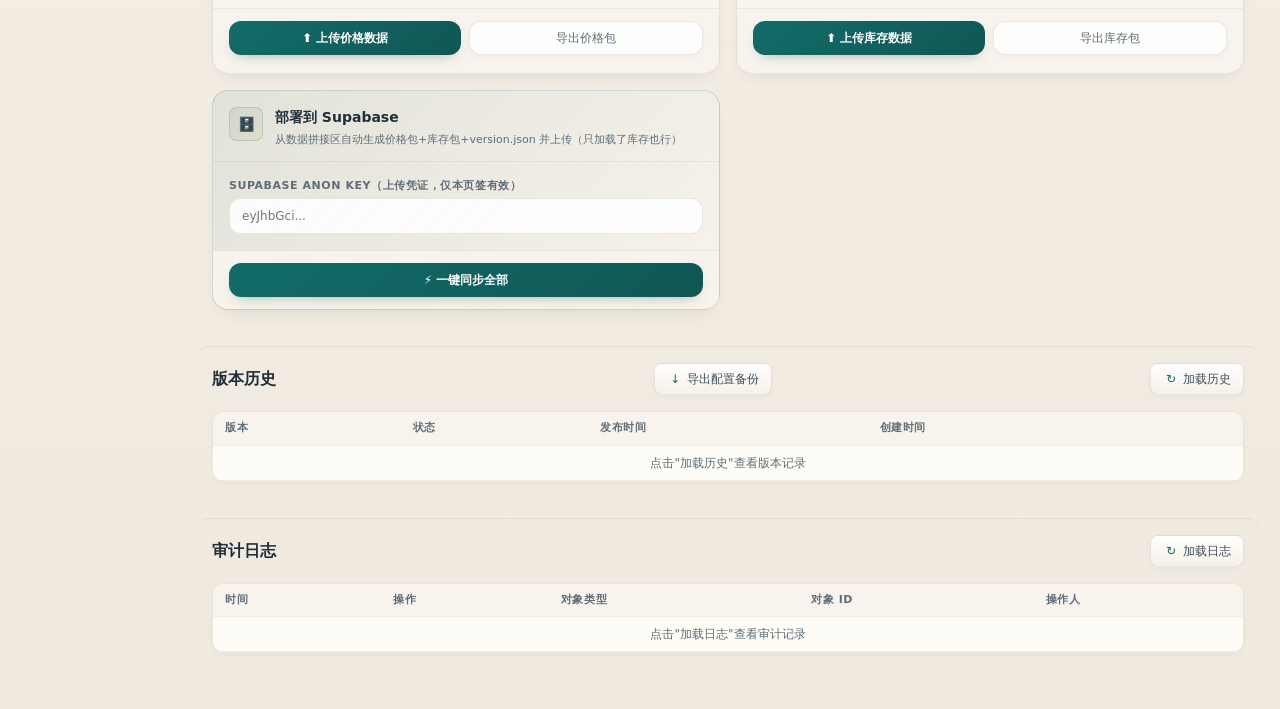
==== commit 4b8edf71: "feat: 注册用户自助闭环 + 发布校验自动化 + 文档同步 注册用户完整生命周期（注册→上传数据→客户链接）全线打通: - 免费档发布路径: 拼接区「上传数据到服务器」按钮(所有档位可用),   " ====
--- a/admin/index.html
+++ b/admin/index.html
@@ -67,7 +67,6 @@
         <a href="#copy">📋 复制模板</a>
         <a href="#ui-config">🖥️ 页面显示</a>
         <a href="#merger">🔀 数据拼接</a>
-        <a href="#publish">🚀 发布配置</a>
         <a href="#history">📚 版本历史</a>
         <a href="#audit" data-feature="audit_log">📝 审计日志</a>
         <a href="billing.html" target="_blank">💳 订阅方案</a>
@@ -111,7 +110,6 @@
           <a href="#copy">复制模板</a>
           <a href="#ui-config">页面显示</a>
           <a href="#merger">数据拼接</a>
-          <a href="#publish">发布配置</a>
           <a href="#history">版本历史</a>
           <a href="#audit" data-feature="audit_log">审计日志</a>
         </nav>
@@ -295,6 +293,7 @@
                       <button type="button" class="file-picker-btn" id="merger-priceFilesBtn">📁 选择文件</button>
                       <span class="file-picker-name" id="merger-priceFileName">未选择文件</span>
                       <input id="merger-priceFiles" type="file" accept=".xlsx,.xls" multiple hidden>
+                      <button id="merger-loadPriceBtn" type="button" class="mcard-btn primary" style="margin-left:auto;flex-shrink:0;">加载并合并</button>
                     </div>
                     <div class="mcard-meta">
                       <span>文件数：<strong id="merger-fileCount">0</strong></span>
@@ -312,9 +311,10 @@
                     </label>
                   </div>
                   <div class="mcard-foot">
-                    <button id="merger-loadPriceBtn" type="button" class="mcard-btn primary">加载并合并</button>
+                    <button id="merger-uploadBackendPriceBtn" type="button" class="mcard-btn primary">⬆ 上传价格数据</button>
                     <button id="merger-exportPriceBtn" type="button" class="mcard-btn secondary">导出价格包</button>
                   </div>
+                  <p class="mcard-desc" id="backendUploadPriceStatus" style="margin-top:6px;"></p>
                 </div>
 
                 <!-- 库存文件（合并：加载+导出+上传到Supabase） -->
@@ -332,22 +332,23 @@
                       <button type="button" class="file-picker-btn" id="merger-stockFilesBtn">📁 选择文件</button>
                       <span class="file-picker-name" id="merger-stockFileName">未选择文件</span>
                       <input id="merger-stockFiles" type="file" accept=".xlsx,.xls" multiple hidden>
+                      <button id="merger-loadStockBtn" type="button" class="mcard-btn primary" style="margin-left:auto;flex-shrink:0;">加载库存</button>
                     </div>
                     <div class="mcard-meta">
                       <span>库存行数：<strong id="merger-stockCount">0</strong></span>
                     </div>
                   </div>
                   <div class="mcard-foot">
-                    <button id="merger-loadStockBtn" type="button" class="mcard-btn primary">加载库存</button>
+                    <button id="merger-uploadBackendStockBtn" type="button" class="mcard-btn primary">⬆ 上传库存数据</button>
                     <button id="merger-exportStockBtn" type="button" class="mcard-btn secondary">导出库存包</button>
                   </div>
+                  <p class="mcard-desc" id="backendUploadStockStatus" style="margin-top:6px;"></p>
                 </div>
 
                 <!-- 隐藏的备用文件选择器（admin/app.js 回退逻辑用） -->
                 <input id="sb-priceFileInput" type="file" accept=".json" hidden>
                 <input id="sb-stockFileInput" type="file" accept=".json" hidden>
 
-<!-- Supabase 部署（原独立报价单位置） -->
 <div class="mcard mcard--highlight" data-feature="supabase_deploy">
   <div class="mcard-head">
     <span class="mcard-icon mcard-icon--accent">🗄️</span>
@@ -377,30 +378,13 @@
             </section>
 
 
-      <!-- 发布配置 -->
-      <section id="publish" class="band" style="scroll-margin-top:130px;">
-
-        <div class="section-head">
-          <h2>发布配置</h2>
-          <div class="actions publish-actions">
-            <button id="validateConfigBtn" type="button"><span aria-hidden="true">✓</span>校验配置</button>
-            <button id="exportJsonBtn" type="button"><span aria-hidden="true">↓</span>导出 JSON</button>
-            <button id="exportYamlBtn" type="button"><span aria-hidden="true">↓</span>导出 YAML</button>
-            <button id="importJsonBtn" type="button"><span aria-hidden="true">↑</span>从示例导入</button>
-          </div>
-        </div>
-        <!-- 校验结果 -->
-        <div id="validateResult" style="display:none;margin-bottom:12px;"></div>
-        <details style="margin-top:4px;">
-          <summary style="font-weight:600;color:var(--accent);cursor:pointer;">高级 JSON（示例配置；点击"从示例导入"后会载入并导入草稿）</summary>
-          <textarea id="advancedJson" rows="14" style="margin-top:8px;"></textarea>
-        </details>
-      </section>
-
       <!-- 版本历史 -->
       <section id="history" class="band" style="scroll-margin-top:130px;">
         <div class="section-head">
           <h2>版本历史</h2>
+            <div class="actions publish-actions">
+              <button id="exportJsonBtn" type="button"><span aria-hidden="true">↓</span>导出配置备份</button>
+            </div>
           <button id="loadHistoryBtn" type="button"><span aria-hidden="true">↻</span>加载历史</button>
         </div>
         <div class="table-wrap">
@@ -455,14 +439,14 @@
 <script src="./merger-app.js?v=17"></script>
 <script src="./lib/admin-core.js?v=23"></script>
 <script src="./lib/session-panel.js?v=7"></script>
-<script src="./lib/companies.js?v=33"></script>
+<script src="./lib/companies.js?v=34"></script>
 <script src="./lib/tiers.js?v=18"></script>
 <script src="./lib/supabase-deploy.js?v=20"></script>
 <script src="./lib/standalone-html.js?v=18"></script>
 <script src="./lib/config-collect.js?v=17"></script>
-<script src="./lib/config-render.js?v=19"></script>
-<script src="./lib/config-api.js?v=17"></script>
-<script src="./lib/event-bindings.js?v=20"></script>
+<script src="./lib/config-render.js?v=20"></script>
+<script src="./lib/config-api.js?v=18"></script>
+<script src="./lib/event-bindings.js?v=23"></script>
 <script src="./app.js?v=18"></script>
 </body>
 </html>
